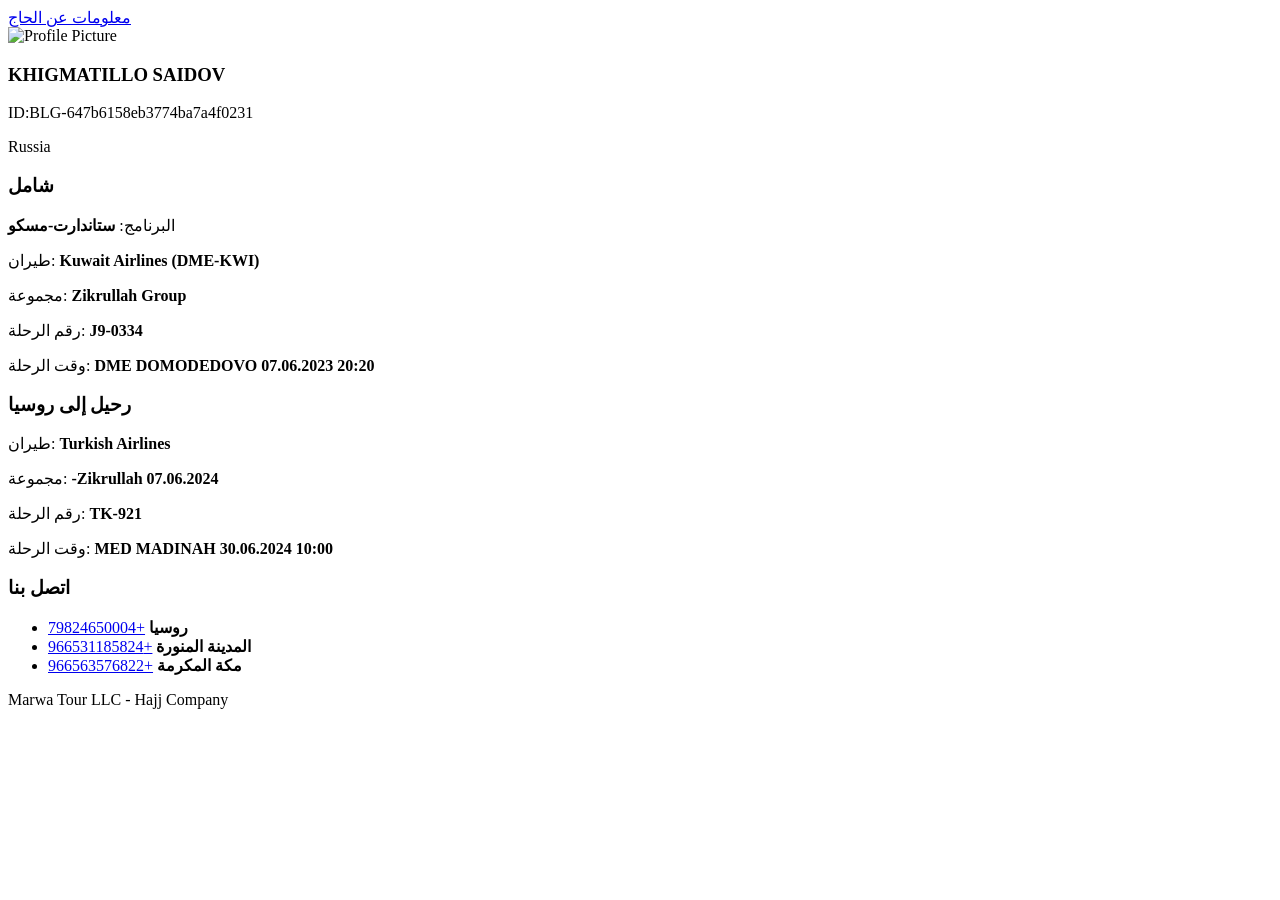
==== khigmatillo.html @ 9f24deeb "so lets see this" ====
<!DOCTYPE html>
<html lang="en">
<head>
    <meta charset="UTF-8">
    <meta name="viewport" content="width=device-width, initial-scale=1.0">
    <title>Pilgrim Detail</title>
    <link rel="stylesheet" href="./styles.css">
</head>
<body class="container">
    <header>
        <a href="https://lk.hajjmission.ru/">معلومات عن الحاج</a>
    </header>
    <div class="content">
        <div class="profile">
            <img src="./photo.jpeg" alt="Profile Picture">
            <h3>KHIGMATILLO SAIDOV</h3>
            <p>ID:BLG-647b6158eb3774ba7a4f0231</p>
            <p>Russia</p>
        </div>
        <div class="journey">
            <h3>شامل</h3>
            <p>البرنامج: <strong>ستاندارت-مسكو</strong></p>
            <p>طيران: <strong>Kuwait Airlines (DME-KWI)</strong></p>
            <p>مجموعة: <strong>Zikrullah Group</strong></p>
            <p>رقم الرحلة: <strong>J9-0334</strong></p>
            <p>وقت الرحلة: <strong>DME DOMODEDOVO 07.06.2023 20:20</strong></p>
        </div>
        <div class="return-journey">
            <h3>رحيل إلى روسيا</h3>
            <p>طيران: <strong>Turkish Airlines</strong></p>
            <p>مجموعة: <strong>-Zikrullah 07.06.2024</strong></p>
            <p>رقم الرحلة: <strong>TK-921</strong></p>
            <p>وقت الرحلة: <strong>MED MADINAH 30.06.2024 10:00</strong></p>
        </div>
        <div class="contact">
            <h3>اتصل بنا</h3>
            <ul>
                <li>
                    <strong>روسيا</strong>
                    <a href="tel:+79824650004">+79824650004</a>
                </li>
                <li>
                    <strong>المدينة المنورة</strong>
                    <a href="tel:+966531185824">+966531185824</a>
                </li>
                <li>
                    <strong>مكة المكرمة</strong>
                    <a href="tel:+966563576822">+966563576822</a>
                </li>
            </ul>
        </div>
    </div>
    <footer>
        <p>Marwa Tour LLC - Hajj Company</p>
    </footer>
    <script src="./scripts.js"></script>
</body>
</html>
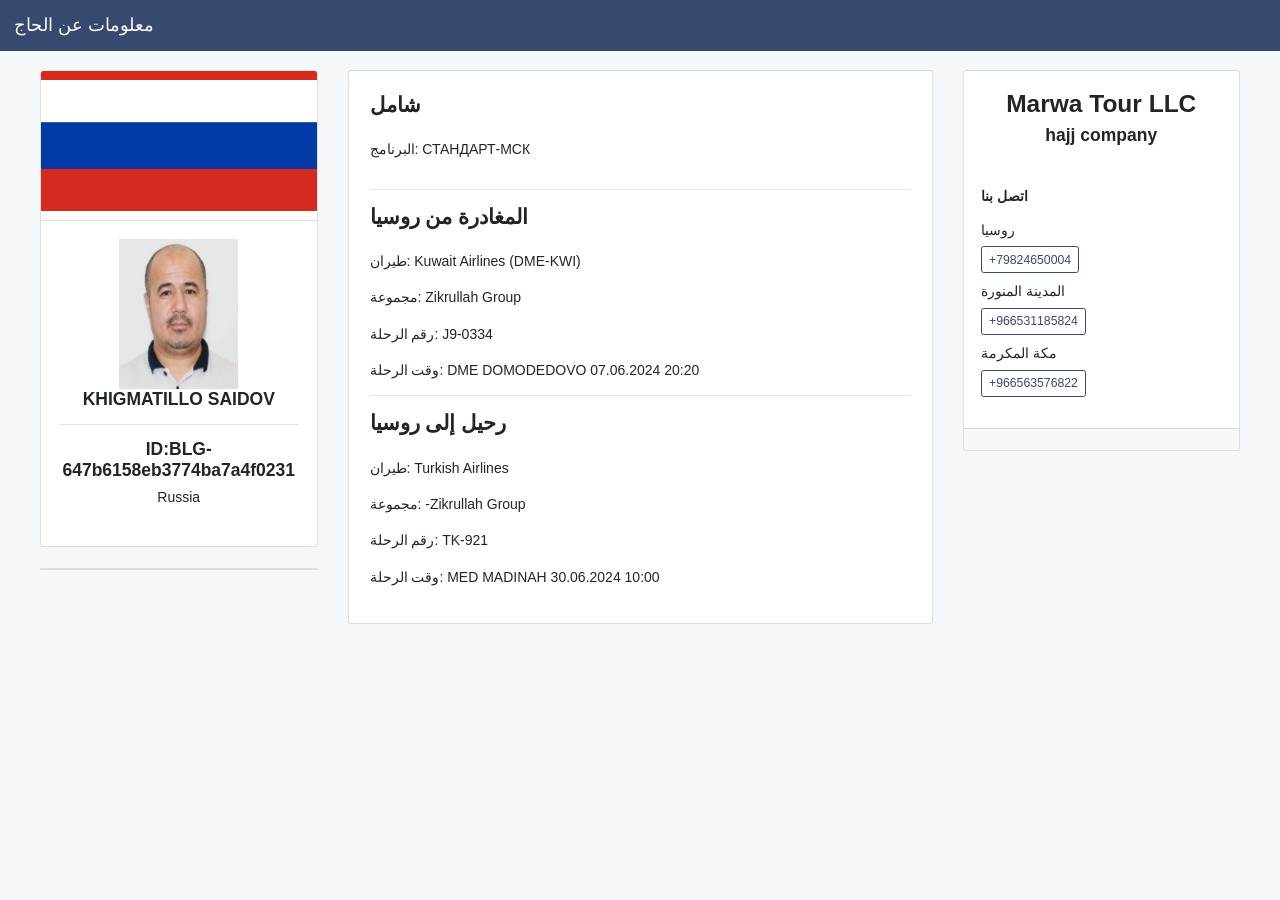
==== commit 64f4dac5: "Update khigmatillo.html" ====
--- a/khigmatillo.html
+++ b/khigmatillo.html
@@ -1,59 +1,252 @@
 <!DOCTYPE html>
+<!-- saved from url=(0051)file:///Users/odiboev/Desktop/Pilgrim%20detail.html -->
 <html lang="en">
-<head>
-    <meta charset="UTF-8">
-    <meta name="viewport" content="width=device-width, initial-scale=1.0">
-    <title>Pilgrim Detail</title>
-    <link rel="stylesheet" href="./styles.css">
-</head>
-<body class="container">
-    <header>
-        <a href="https://lk.hajjmission.ru/">معلومات عن الحاج</a>
-    </header>
-    <div class="content">
-        <div class="profile">
-            <img src="./photo.jpeg" alt="Profile Picture">
-            <h3>KHIGMATILLO SAIDOV</h3>
-            <p>ID:BLG-647b6158eb3774ba7a4f0231</p>
-            <p>Russia</p>
+  <head>
+    <meta http-equiv="Content-Type" content="text/html; charset=UTF-8" />
+
+    <meta
+      name="viewport"
+      content="width=device-width, initial-scale=1, shrink-to-fit=no"
+    />
+    <meta name="description" content="" />
+    <meta name="author" content="" />
+    <link rel="icon" href="https://lk.hajjmission.ru/favicon.ico" />
+
+    <title>Pilgrim detail</title>
+
+    <link href="./css" rel="stylesheet" type="text/css" />
+
+    <!-- Bootstrap core CSS -->
+    <link href="./bootstrap.min.css" rel="stylesheet" />
+    <link href="./application.css" rel="stylesheet" />
+    <link href="./toolkit.css" rel="stylesheet" />
+  </head>
+
+  <body class="bob">
+    <div class="container"></div>
+
+    <div class="bon" id="app-growl"></div>
+
+    <nav class="ck pt adq py tk app-navbar">
+      <a class="e" href="https://lk.hajjmission.ru/"> معلومات عن الحاج </a>
+
+      <button
+        class="pp bpn vm"
+        type="button"
+        data-toggle="collapse"
+        data-target="#navbarResponsive"
+        aria-controls="navbarResponsive"
+        aria-expanded="false"
+        aria-label="Toggle navigation"
+      >
+        <span class="pq"></span>
+      </button>
+    </nav>
+
+    <div class="by aha ahl">
+      <div class="dp">
+        <div class="fj">
+          <div class="pz bpi afo">
+            <div
+              class="qf"
+              style="
+                background-image: url(./rflag.jpeg);
+                background-position: center;
+                background-origin: content-box;
+              "
+            ></div>
+            <div class="qa avz">
+              <img
+                style="max-height: 150px"
+                src="./photo-647b6158eb3774ba7a4f0232.jpeg"
+              /><br />
+
+              <h5 class="qb">
+                KHIGMATILLO SAIDOV
+                <hr />
+                ID:BLG-647b6158eb3774ba7a4f0231
+              </h5>
+
+              <p class="afo">Russia</p>
+            </div>
+          </div>
+
+          <div class="pz vp vy afo">
+            <!--<div class="qa">
+                        <a href="/647b6158eb3774ba7a4f0231/help">
+                            <button class="btn btn-danger btn-lg btn-block mt-1">
+                                Найдены вещи
+                                <br>
+                                Baggage found
+                                <br>
+                                العثور على الأمتعة
+                            </button>
+                        </a>
+
+                        <a href="/647b6158eb3774ba7a4f0231/help">
+                            <button class="btn btn-danger btn-lg btn-block mt-3">
+                                Нуждается в помощи
+                                <br>
+                                Need help
+                                <br>
+                                يحتاج الى مساعدة
+                            </button>
+                        </a>
+
+
+                    </div>-->
+          </div>
         </div>
-        <div class="journey">
-            <h3>شامل</h3>
-            <p>البرنامج: <strong>ستاندارت-مسكو</strong></p>
-            <p>طيران: <strong>Kuwait Airlines (DME-KWI)</strong></p>
-            <p>مجموعة: <strong>Zikrullah Group</strong></p>
-            <p>رقم الرحلة: <strong>J9-0334</strong></p>
-            <p>وقت الرحلة: <strong>DME DOMODEDOVO 07.06.2023 20:20</strong></p>
+
+        <div class="fm">
+          <ul class="ca bow box afo">
+            <li class="rv b agz">
+              <div class="rw">
+                <ul class="bow afa">
+                  <li class="rv afh">
+                    <div class="rw">
+                      <h4><strong>شامل</strong></h4>
+                    </div>
+                  </li>
+                  <li class="rv afh">
+                    <div class="rw">
+                      <strong>البرنامج: </strong>
+                      СТАНДАРТ-МСК
+                    </div>
+                  </li>
+                  <li class="rv afh">
+                    <div class="row"></div>
+                  </li>
+
+                  <hr />
+                  <li class="rv afh">
+                    <div class="rw">
+                      <h4><strong>المغادرة من روسيا</strong></h4>
+                    </div>
+                  </li>
+                  <li class="rv afh">
+                    <div class="rw">
+                      <strong>طيران: </strong>
+                      Kuwait Airlines (DME-KWI)
+                    </div>
+                  </li>
+                  <li class="rv afh">
+                    <div class="rw">
+                      <strong>مجموعة: </strong>
+                      Zikrullah Group
+                    </div>
+                  </li>
+                  <li class="rv afh">
+                    <div class="rw">
+                      <strong>رقم الرحلة: </strong>
+                      J9-0334
+                    </div>
+                  </li>
+
+                  <li class="rv afh">
+                    <div class="rw">
+                      <strong>وقت الرحلة: </strong>
+                      DME DOMODEDOVO 07.06.2024 20:20
+                    </div>
+                  </li>
+
+                  <hr />
+                  <li class="rv afh">
+                    <div class="rw">
+                      <h4><strong>رحيل إلى روسيا</strong></h4>
+                    </div>
+                  </li>
+                  <li class="rv afh">
+                    <div class="rw">
+                      <strong>طيران: </strong>
+                      Turkish Airlines
+                    </div>
+                  </li>
+                  <li class="rv afh">
+                    <div class="rw">
+                      <strong>مجموعة: </strong>
+                      -Zikrullah Group
+                    </div>
+                  </li>
+                  <li class="rv afh">
+                    <div class="rw">
+                      <strong>رقم الرحلة: </strong>
+                      TK-921
+                    </div>
+                  </li>
+
+                  <li class="rv afh">
+                    <div class="rw">
+                      <strong>وقت الرحلة: </strong>
+                      MED MADINAH 30.06.2024 10:00
+                    </div>
+                  </li>
+                </ul>
+              </div>
+            </li>
+          </ul>
         </div>
-        <div class="return-journey">
-            <h3>رحيل إلى روسيا</h3>
-            <p>طيران: <strong>Turkish Airlines</strong></p>
-            <p>مجموعة: <strong>-Zikrullah 07.06.2024</strong></p>
-            <p>رقم الرحلة: <strong>TK-921</strong></p>
-            <p>وقت الرحلة: <strong>MED MADINAH 30.06.2024 10:00</strong></p>
+        <div class="fj">
+          <div class="pz afo vy">
+            <div class="qa">
+              <h3 class="text-center">
+                <!--<image src="/images/logo.png" /><br>-->
+                Marwa Tour LLC
+              </h3>
+
+              <h5 class="text-center">hajj company</h5>
+
+              <h6 class="afh mt-5">اتصل بنا</h6>
+
+              <ul class="bow box">
+                <li class="rv afa">
+                  <div class="rw">
+                    <strong>روسيا</strong>
+                    <div class="bpa">
+                      <a
+                        href="https://lk.hajjmission.ru/647b6158eb3774ba7a4f0231?lan=ar"
+                      >
+                      </a
+                      ><a href="tel:+79824650004">
+                        <button class="cg nz ok">+79824650004</button>
+                      </a>
+                    </div>
+                  </div>
+                </li>
+                <li class="rv afa">
+                  <div class="rw">
+                    <strong>المدينة المنورة</strong>
+                    <div class="bpa">
+                      <a href="tel:+966531185824">
+                        <button class="cg nz ok">+966531185824</button>
+                      </a>
+                    </div>
+                  </div>
+                </li>
+                <li class="rv">
+                  <div class="rw">
+                    <strong>مكة المكرمة</strong>
+                    <div class="bpa">
+                      <a href="tel:+966563576822">
+                        <button class="cg nz ok">+966563576822</button>
+                      </a>
+                    </div>
+                  </div>
+                </li>
+              </ul>
+            </div>
+            <div class="qg"></div>
+          </div>
         </div>
-        <div class="contact">
-            <h3>اتصل بنا</h3>
-            <ul>
-                <li>
-                    <strong>روسيا</strong>
-                    <a href="tel:+79824650004">+79824650004</a>
-                </li>
-                <li>
-                    <strong>المدينة المنورة</strong>
-                    <a href="tel:+966531185824">+966531185824</a>
-                </li>
-                <li>
-                    <strong>مكة المكرمة</strong>
-                    <a href="tel:+966563576822">+966563576822</a>
-                </li>
-            </ul>
-        </div>
+      </div>
     </div>
-    <footer>
-        <p>Marwa Tour LLC - Hajj Company</p>
-    </footer>
-    <script src="./scripts.js"></script>
-</body>
+
+    <script async="" src="./tag.js"></script>
+    <script async="" src="./tag(1).js"></script>
+    <script src="./jquery.min.js"></script>
+    <script src="./popper.min.js"></script>
+    <script src="file:///Users/odiboev/Desktop/Pilgrim%20detail_files/chart.js"></script>
+    <script src="./toolkit.js"></script>
+    <script src="./application.js"></script>
+  </body>
 </html>
-
--- a/application.css
+++ b/application.css
@@ -0,0 +1,80 @@
+/*
+ * Application level styles
+ * (things that dont make sense in a toolkit :)
+ * copyright @colossal 2018
+ */
+
+/* docs overrides */
+.a {
+  background-color: #fff;
+  border-color: #d3e0e9;
+}
+
+
+/* general overrides */
+.b .c {
+  line-height: 1.4;
+}
+.d .close {
+  padding-top: 1.4rem;
+}
+strong {
+  font-weight: bold;
+}
+
+
+/* navbar */
+.app-navbar {
+  font-weight: 400;
+  -webkit-font-smoothing: antialiased;
+}
+.app-navbar .form-control {
+  box-shadow: none;
+}
+.app-navbar .e img {
+  width: 85px;
+}
+.app-navbar .f {
+  max-height: inherit;
+}
+.app-navbar .f:after {
+  height: 100vh;
+}
+.app-navbar .form-control {
+  border-color: #1C73A5;
+}
+.app-navbar .g {
+  margin-left: 1rem;
+  padding-bottom: 4px !important;
+  padding-top: 4px !important;
+}
+.g .h:before {
+  font-size: 20px;
+}
+@media (min-width: 768px) {
+  .app-navbar .f:after {
+    height: auto;
+  }
+}
+@media (max-width: 768px) {
+  .i {
+    margin-top: -1px;
+  }
+}
+
+
+/* misc */
+.j {
+  max-width: 280px;
+  margin-top: -60px;
+}
+.k {
+  margin-right: 10px;
+}
+.l {
+  width: 40%;
+  display: inline-block;
+}
+.l img {
+  width: 100%;
+}
--- a/toolkit.css
+++ b/toolkit.css
@@ -0,0 +1,8915 @@
+@charset "UTF-8";
+@media print {
+  *,
+  *::before,
+  *::after {
+    text-shadow: none !important;
+    box-shadow: none !important; }
+  a:not(.btn) {
+    text-decoration: underline; }
+  abbr[title]::after {
+    content: " (" attr(title) ")"; }
+  pre {
+    white-space: pre-wrap !important; }
+  pre,
+  blockquote {
+    border: 1px solid #999;
+    page-break-inside: avoid; }
+  thead {
+    display: table-header-group; }
+  tr,
+  img {
+    page-break-inside: avoid; }
+  p,
+  h2,
+  h3 {
+    orphans: 3;
+    widows: 3; }
+  h2,
+  h3 {
+    page-break-after: avoid; }
+  @page {
+    size: a3; }
+  body {
+    min-width: 992px !important; }
+  .by {
+    min-width: 992px !important; }
+  .ck {
+    display: none; }
+  .cl {
+    border: 1px solid #000; }
+  .cm {
+    border-collapse: collapse !important; }
+    .cm td,
+    .cm th {
+      background-color: #fff !important; }
+  .cn th,
+  .cn td {
+    border: 1px solid #ddd !important; } }
+
+:root {
+  --blue: #007bff;
+  --indigo: #6610f2;
+  --purple: #6f42c1;
+  --pink: #e83e8c;
+  --red: #dc3545;
+  --orange: #fd7e14;
+  --yellow: #ffc107;
+  --green: #28a745;
+  --teal: #20c997;
+  --cyan: #17a2b8;
+  --white: #fff;
+  --gray: #6c757d;
+  --gray-dark: #122a38;
+  --primary: #37496e;
+  --secondary: #d4dbe0;
+  --success: #5cb85c;
+  --info: #5bc0de;
+  --warning: #f0ad4e;
+  --danger: #d9534f;
+  --light: #f5f8fa;
+  --dark: #122a38;
+  --breakpoint-xs: 0;
+  --breakpoint-sm: 576px;
+  --breakpoint-md: 768px;
+  --breakpoint-lg: 992px;
+  --breakpoint-xl: 1200px;
+  --font-family-sans-serif: "Open Sans", "Helvetica Neue", Helvetica, Arial, sans-serif;
+  --font-family-monospace: SFMono-Regular, Menlo, Monaco, Consolas, "Liberation Mono", "Courier New", monospace; }
+
+*,
+*::before,
+*::after {
+  box-sizing: border-box; }
+
+html {
+  font-family: sans-serif;
+  line-height: 1.15;
+  -webkit-text-size-adjust: 100%;
+  -ms-text-size-adjust: 100%;
+  -ms-overflow-style: scrollbar;
+  -webkit-tap-highlight-color: transparent; }
+
+@-ms-viewport {
+  width: device-width; }
+
+article, aside, dialog, figcaption, figure, footer, header, hgroup, main, nav, section {
+  display: block; }
+
+body {
+  margin: 0;
+  font-family: "Open Sans", "Helvetica Neue", Helvetica, Arial, sans-serif;
+  font-size: 1rem;
+  font-weight: 300;
+  line-height: 1.6;
+  color: #212529;
+  text-align: left;
+  background-color: #f5f8fa; }
+
+[tabindex="-1"]:focus {
+  outline: 0 !important; }
+
+hr {
+  box-sizing: content-box;
+  height: 0;
+  overflow: visible; }
+
+h1, h2, h3, h4, h5, h6 {
+  margin-top: 0;
+  margin-bottom: 0.5rem; }
+
+p {
+  margin-top: 0;
+  margin-bottom: 1rem; }
+
+abbr[title],
+abbr[data-original-title] {
+  text-decoration: underline;
+  text-decoration: underline dotted;
+  cursor: help;
+  border-bottom: 0; }
+
+address {
+  margin-bottom: 1rem;
+  font-style: normal;
+  line-height: inherit; }
+
+ol,
+ul,
+dl {
+  margin-top: 0;
+  margin-bottom: 1rem; }
+
+ol ol,
+ul ul,
+ol ul,
+ul ol {
+  margin-bottom: 0; }
+
+dt {
+  font-weight: 700; }
+
+dd {
+  margin-bottom: .5rem;
+  margin-left: 0; }
+
+blockquote {
+  margin: 0 0 1rem; }
+
+dfn {
+  font-style: italic; }
+
+b,
+strong {
+  font-weight: bolder; }
+
+small {
+  font-size: 80%; }
+
+sub,
+sup {
+  position: relative;
+  font-size: 75%;
+  line-height: 0;
+  vertical-align: baseline; }
+
+sub {
+  bottom: -.25em; }
+
+sup {
+  top: -.5em; }
+
+a {
+  color: #37496e;
+  text-decoration: none;
+  background-color: transparent;
+  -webkit-text-decoration-skip: objects; }
+  a:hover {
+    color: #216a94;
+    text-decoration: underline; }
+
+a:not([href]):not([tabindex]) {
+  color: inherit;
+  text-decoration: none; }
+  a:not([href]):not([tabindex]):hover, a:not([href]):not([tabindex]):focus {
+    color: inherit;
+    text-decoration: none; }
+  a:not([href]):not([tabindex]):focus {
+    outline: 0; }
+
+pre,
+code,
+kbd,
+samp {
+  font-family: monospace, monospace;
+  font-size: 1em; }
+
+pre {
+  margin-top: 0;
+  margin-bottom: 1rem;
+  overflow: auto;
+  -ms-overflow-style: scrollbar; }
+
+figure {
+  margin: 0 0 1rem; }
+
+img {
+  vertical-align: middle;
+  border-style: none; }
+
+svg:not(:root) {
+  overflow: hidden; }
+
+table {
+  border-collapse: collapse; }
+
+caption {
+  padding-top: 0.75rem;
+  padding-bottom: 0.75rem;
+  color: #6c757d;
+  text-align: left;
+  caption-side: bottom; }
+
+th {
+  text-align: inherit; }
+
+label {
+  display: inline-block;
+  margin-bottom: .5rem; }
+
+button {
+  border-radius: 0; }
+
+button:focus {
+  outline: 1px dotted;
+  outline: 5px auto -webkit-focus-ring-color; }
+
+input,
+button,
+select,
+optgroup,
+textarea {
+  margin: 0;
+  font-family: inherit;
+  font-size: inherit;
+  line-height: inherit; }
+
+button,
+input {
+  overflow: visible; }
+
+button,
+select {
+  text-transform: none; }
+
+button,
+html [type="button"],
+[type="reset"],
+[type="submit"] {
+  -webkit-appearance: button; }
+
+button::-moz-focus-inner,
+[type="button"]::-moz-focus-inner,
+[type="reset"]::-moz-focus-inner,
+[type="submit"]::-moz-focus-inner {
+  padding: 0;
+  border-style: none; }
+
+input[type="radio"],
+input[type="checkbox"] {
+  box-sizing: border-box;
+  padding: 0; }
+
+input[type="date"],
+input[type="time"],
+input[type="datetime-local"],
+input[type="month"] {
+  -webkit-appearance: listbox; }
+
+textarea {
+  overflow: auto;
+  resize: vertical; }
+
+fieldset {
+  min-width: 0;
+  padding: 0;
+  margin: 0;
+  border: 0; }
+
+legend {
+  display: block;
+  width: 100%;
+  max-width: 100%;
+  padding: 0;
+  margin-bottom: .5rem;
+  font-size: 1.5rem;
+  line-height: inherit;
+  color: inherit;
+  white-space: normal; }
+
+progress {
+  vertical-align: baseline; }
+
+[type="number"]::-webkit-inner-spin-button,
+[type="number"]::-webkit-outer-spin-button {
+  height: auto; }
+
+[type="search"] {
+  outline-offset: -2px;
+  -webkit-appearance: none; }
+
+[type="search"]::-webkit-search-cancel-button,
+[type="search"]::-webkit-search-decoration {
+  -webkit-appearance: none; }
+
+::-webkit-file-upload-button {
+  font: inherit;
+  -webkit-appearance: button; }
+
+output {
+  display: inline-block; }
+
+summary {
+  display: list-item;
+  cursor: pointer; }
+
+template {
+  display: none; }
+
+[hidden] {
+  display: none !important; }
+
+h1, h2, h3, h4, h5, h6,
+.co, .cp, .cq, .cr, .cs, .ct {
+  margin-bottom: 0.5rem;
+  font-family: inherit;
+  font-weight: 600;
+  line-height: 1.2;
+  color: inherit; }
+
+h1, .co {
+  font-size: 2.5rem; }
+
+h2, .cp {
+  font-size: 2rem; }
+
+h3, .cq {
+  font-size: 1.75rem; }
+
+h4, .cr {
+  font-size: 1.5rem; }
+
+h5, .cs {
+  font-size: 1.25rem; }
+
+h6, .ct {
+  font-size: 1rem; }
+
+.cu {
+  font-size: 1rem;
+  font-weight: 300; }
+
+.cv {
+  font-size: 6rem;
+  font-weight: 300;
+  line-height: 1.2; }
+
+.cx {
+  font-size: 5.5rem;
+  font-weight: 300;
+  line-height: 1.2; }
+
+.cy {
+  font-size: 4.5rem;
+  font-weight: 300;
+  line-height: 1.2; }
+
+.cz {
+  font-size: 3.5rem;
+  font-weight: 300;
+  line-height: 1.2; }
+
+hr {
+  margin-top: 1rem;
+  margin-bottom: 1rem;
+  border: 0;
+  border-top: 1px solid rgba(0, 0, 0, 0.1); }
+
+small,
+.da {
+  font-size: 80%;
+  font-weight: 400; }
+
+mark,
+.db {
+  padding: 0.2em;
+  background-color: #fcf8e3; }
+
+.dc {
+  padding-left: 0;
+  list-style: none; }
+
+.dd {
+  padding-left: 0;
+  list-style: none; }
+
+.de {
+  display: inline-block; }
+  .de:not(:last-child) {
+    margin-right: 0.5rem; }
+
+.df {
+  font-size: 90%;
+  text-transform: uppercase; }
+
+.dg {
+  margin-bottom: 20px;
+  font-size: 1.25rem; }
+
+.dh {
+  display: block;
+  font-size: 80%;
+  color: #6c757d; }
+  .dh::before {
+    content: "\2014 \00A0"; }
+
+.di {
+  max-width: 100%;
+  height: auto; }
+
+.dj {
+  padding: 0.25rem;
+  background-color: #fff;
+  border: 1px solid #9da9b0;
+  border-radius: 0.25rem;
+  max-width: 100%;
+  height: auto; }
+
+.dk {
+  display: inline-block; }
+
+.dl {
+  margin-bottom: 10px;
+  line-height: 1; }
+
+.dm {
+  font-size: 90%;
+  color: #6c757d; }
+
+code,
+kbd,
+pre,
+samp {
+  font-family: SFMono-Regular, Menlo, Monaco, Consolas, "Liberation Mono", "Courier New", monospace; }
+
+code {
+  font-size: 87.5%;
+  color: #e83e8c;
+  word-break: break-word; }
+  a > code {
+    color: inherit; }
+
+kbd {
+  padding: 0.2rem 0.4rem;
+  font-size: 87.5%;
+  color: #fff;
+  background-color: #212529;
+  border-radius: 0.2rem; }
+  kbd kbd {
+    padding: 0;
+    font-size: 100%;
+    font-weight: 700; }
+
+pre {
+  display: block;
+  font-size: 87.5%;
+  color: #212529; }
+  pre code {
+    font-size: inherit;
+    color: inherit;
+    word-break: normal; }
+
+.dn {
+  max-height: 340px;
+  overflow-y: scroll; }
+
+.by {
+  width: 100%;
+  padding-right: 15px;
+  padding-left: 15px;
+  margin-right: auto;
+  margin-left: auto; }
+  @media (min-width: 992px) {
+    .by {
+      max-width: 990px; } }
+  @media (min-width: 1200px) {
+    .by {
+      max-width: 1230px; } }
+
+.do {
+  width: 100%;
+  padding-right: 15px;
+  padding-left: 15px;
+  margin-right: auto;
+  margin-left: auto; }
+
+.dp {
+  display: -webkit-box;
+  display: -ms-flexbox;
+  display: flex;
+  -ms-flex-wrap: wrap;
+      flex-wrap: wrap;
+  margin-right: -15px;
+  margin-left: -15px; }
+
+.dq {
+  margin-right: 0;
+  margin-left: 0; }
+  .dq > .dr,
+  .dq > [class*="col-"] {
+    padding-right: 0;
+    padding-left: 0; }
+
+.ds, .dt, .du, .dv, .dw, .dx, .dy, .dz, .ea, .eb, .ec, .ed, .dr,
+.ee, .ef, .eg, .eh, .ei, .ej, .ek, .el, .em, .en, .eo, .ep, .eq, .er,
+.es, .et, .eu, .ev, .ew, .ex, .ey, .ez, .fa, .fb, .fc, .fd, .fe, .ff,
+.fg, .fh, .fi, .fj, .fk, .fl, .fm, .fn, .fo, .fp, .fq, .fr, .fs, .ft,
+.fu, .fv, .fw, .fx, .fy, .fz, .ga, .gb, .gc, .gd, .ge, .gf, .gg, .gh,
+.gi {
+  position: relative;
+  width: 100%;
+  min-height: 1px;
+  padding-right: 15px;
+  padding-left: 15px; }
+
+.dr {
+  -ms-flex-preferred-size: 0;
+      flex-basis: 0;
+  -webkit-box-flex: 1;
+      -ms-flex-positive: 1;
+          flex-grow: 1;
+  max-width: 100%; }
+
+.ee {
+  -webkit-box-flex: 0;
+      -ms-flex: 0 0 auto;
+          flex: 0 0 auto;
+  width: auto;
+  max-width: none; }
+
+.ds {
+  -webkit-box-flex: 0;
+      -ms-flex: 0 0 8.33333%;
+          flex: 0 0 8.33333%;
+  max-width: 8.33333%; }
+
+.dt {
+  -webkit-box-flex: 0;
+      -ms-flex: 0 0 16.66667%;
+          flex: 0 0 16.66667%;
+  max-width: 16.66667%; }
+
+.du {
+  -webkit-box-flex: 0;
+      -ms-flex: 0 0 25%;
+          flex: 0 0 25%;
+  max-width: 25%; }
+
+.dv {
+  -webkit-box-flex: 0;
+      -ms-flex: 0 0 33.33333%;
+          flex: 0 0 33.33333%;
+  max-width: 33.33333%; }
+
+.dw {
+  -webkit-box-flex: 0;
+      -ms-flex: 0 0 41.66667%;
+          flex: 0 0 41.66667%;
+  max-width: 41.66667%; }
+
+.dx {
+  -webkit-box-flex: 0;
+      -ms-flex: 0 0 50%;
+          flex: 0 0 50%;
+  max-width: 50%; }
+
+.dy {
+  -webkit-box-flex: 0;
+      -ms-flex: 0 0 58.33333%;
+          flex: 0 0 58.33333%;
+  max-width: 58.33333%; }
+
+.dz {
+  -webkit-box-flex: 0;
+      -ms-flex: 0 0 66.66667%;
+          flex: 0 0 66.66667%;
+  max-width: 66.66667%; }
+
+.ea {
+  -webkit-box-flex: 0;
+      -ms-flex: 0 0 75%;
+          flex: 0 0 75%;
+  max-width: 75%; }
+
+.eb {
+  -webkit-box-flex: 0;
+      -ms-flex: 0 0 83.33333%;
+          flex: 0 0 83.33333%;
+  max-width: 83.33333%; }
+
+.ec {
+  -webkit-box-flex: 0;
+      -ms-flex: 0 0 91.66667%;
+          flex: 0 0 91.66667%;
+  max-width: 91.66667%; }
+
+.ed {
+  -webkit-box-flex: 0;
+      -ms-flex: 0 0 100%;
+          flex: 0 0 100%;
+  max-width: 100%; }
+
+.gj {
+  -webkit-box-ordinal-group: 0;
+      -ms-flex-order: -1;
+          order: -1; }
+
+.gk {
+  -webkit-box-ordinal-group: 14;
+      -ms-flex-order: 13;
+          order: 13; }
+
+.gl {
+  -webkit-box-ordinal-group: 1;
+      -ms-flex-order: 0;
+          order: 0; }
+
+.gm {
+  -webkit-box-ordinal-group: 2;
+      -ms-flex-order: 1;
+          order: 1; }
+
+.gn {
+  -webkit-box-ordinal-group: 3;
+      -ms-flex-order: 2;
+          order: 2; }
+
+.go {
+  -webkit-box-ordinal-group: 4;
+      -ms-flex-order: 3;
+          order: 3; }
+
+.gp {
+  -webkit-box-ordinal-group: 5;
+      -ms-flex-order: 4;
+          order: 4; }
+
+.gq {
+  -webkit-box-ordinal-group: 6;
+      -ms-flex-order: 5;
+          order: 5; }
+
+.gr {
+  -webkit-box-ordinal-group: 7;
+      -ms-flex-order: 6;
+          order: 6; }
+
+.gs {
+  -webkit-box-ordinal-group: 8;
+      -ms-flex-order: 7;
+          order: 7; }
+
+.gt {
+  -webkit-box-ordinal-group: 9;
+      -ms-flex-order: 8;
+          order: 8; }
+
+.gu {
+  -webkit-box-ordinal-group: 10;
+      -ms-flex-order: 9;
+          order: 9; }
+
+.gv {
+  -webkit-box-ordinal-group: 11;
+      -ms-flex-order: 10;
+          order: 10; }
+
+.gw {
+  -webkit-box-ordinal-group: 12;
+      -ms-flex-order: 11;
+          order: 11; }
+
+.gx {
+  -webkit-box-ordinal-group: 13;
+      -ms-flex-order: 12;
+          order: 12; }
+
+.gy {
+  margin-left: 8.33333%; }
+
+.gz {
+  margin-left: 16.66667%; }
+
+.ha {
+  margin-left: 25%; }
+
+.hb {
+  margin-left: 33.33333%; }
+
+.hc {
+  margin-left: 41.66667%; }
+
+.hd {
+  margin-left: 50%; }
+
+.he {
+  margin-left: 58.33333%; }
+
+.hf {
+  margin-left: 66.66667%; }
+
+.hg {
+  margin-left: 75%; }
+
+.hh {
+  margin-left: 83.33333%; }
+
+.hi {
+  margin-left: 91.66667%; }
+
+@media (min-width: 576px) {
+  .er {
+    -ms-flex-preferred-size: 0;
+        flex-basis: 0;
+    -webkit-box-flex: 1;
+        -ms-flex-positive: 1;
+            flex-grow: 1;
+    max-width: 100%; }
+  .es {
+    -webkit-box-flex: 0;
+        -ms-flex: 0 0 auto;
+            flex: 0 0 auto;
+    width: auto;
+    max-width: none; }
+  .ef {
+    -webkit-box-flex: 0;
+        -ms-flex: 0 0 8.33333%;
+            flex: 0 0 8.33333%;
+    max-width: 8.33333%; }
+  .eg {
+    -webkit-box-flex: 0;
+        -ms-flex: 0 0 16.66667%;
+            flex: 0 0 16.66667%;
+    max-width: 16.66667%; }
+  .eh {
+    -webkit-box-flex: 0;
+        -ms-flex: 0 0 25%;
+            flex: 0 0 25%;
+    max-width: 25%; }
+  .ei {
+    -webkit-box-flex: 0;
+        -ms-flex: 0 0 33.33333%;
+            flex: 0 0 33.33333%;
+    max-width: 33.33333%; }
+  .ej {
+    -webkit-box-flex: 0;
+        -ms-flex: 0 0 41.66667%;
+            flex: 0 0 41.66667%;
+    max-width: 41.66667%; }
+  .ek {
+    -webkit-box-flex: 0;
+        -ms-flex: 0 0 50%;
+            flex: 0 0 50%;
+    max-width: 50%; }
+  .el {
+    -webkit-box-flex: 0;
+        -ms-flex: 0 0 58.33333%;
+            flex: 0 0 58.33333%;
+    max-width: 58.33333%; }
+  .em {
+    -webkit-box-flex: 0;
+        -ms-flex: 0 0 66.66667%;
+            flex: 0 0 66.66667%;
+    max-width: 66.66667%; }
+  .en {
+    -webkit-box-flex: 0;
+        -ms-flex: 0 0 75%;
+            flex: 0 0 75%;
+    max-width: 75%; }
+  .eo {
+    -webkit-box-flex: 0;
+        -ms-flex: 0 0 83.33333%;
+            flex: 0 0 83.33333%;
+    max-width: 83.33333%; }
+  .ep {
+    -webkit-box-flex: 0;
+        -ms-flex: 0 0 91.66667%;
+            flex: 0 0 91.66667%;
+    max-width: 91.66667%; }
+  .eq {
+    -webkit-box-flex: 0;
+        -ms-flex: 0 0 100%;
+            flex: 0 0 100%;
+    max-width: 100%; }
+  .hj {
+    -webkit-box-ordinal-group: 0;
+        -ms-flex-order: -1;
+            order: -1; }
+  .hk {
+    -webkit-box-ordinal-group: 14;
+        -ms-flex-order: 13;
+            order: 13; }
+  .hl {
+    -webkit-box-ordinal-group: 1;
+        -ms-flex-order: 0;
+            order: 0; }
+  .hm {
+    -webkit-box-ordinal-group: 2;
+        -ms-flex-order: 1;
+            order: 1; }
+  .hn {
+    -webkit-box-ordinal-group: 3;
+        -ms-flex-order: 2;
+            order: 2; }
+  .ho {
+    -webkit-box-ordinal-group: 4;
+        -ms-flex-order: 3;
+            order: 3; }
+  .hp {
+    -webkit-box-ordinal-group: 5;
+        -ms-flex-order: 4;
+            order: 4; }
+  .hq {
+    -webkit-box-ordinal-group: 6;
+        -ms-flex-order: 5;
+            order: 5; }
+  .hr {
+    -webkit-box-ordinal-group: 7;
+        -ms-flex-order: 6;
+            order: 6; }
+  .hs {
+    -webkit-box-ordinal-group: 8;
+        -ms-flex-order: 7;
+            order: 7; }
+  .ht {
+    -webkit-box-ordinal-group: 9;
+        -ms-flex-order: 8;
+            order: 8; }
+  .hu {
+    -webkit-box-ordinal-group: 10;
+        -ms-flex-order: 9;
+            order: 9; }
+  .hv {
+    -webkit-box-ordinal-group: 11;
+        -ms-flex-order: 10;
+            order: 10; }
+  .hw {
+    -webkit-box-ordinal-group: 12;
+        -ms-flex-order: 11;
+            order: 11; }
+  .hx {
+    -webkit-box-ordinal-group: 13;
+        -ms-flex-order: 12;
+            order: 12; }
+  .hy {
+    margin-left: 0; }
+  .hz {
+    margin-left: 8.33333%; }
+  .ia {
+    margin-left: 16.66667%; }
+  .ib {
+    margin-left: 25%; }
+  .ic {
+    margin-left: 33.33333%; }
+  .id {
+    margin-left: 41.66667%; }
+  .ie {
+    margin-left: 50%; }
+  .if {
+    margin-left: 58.33333%; }
+  .ig {
+    margin-left: 66.66667%; }
+  .ih {
+    margin-left: 75%; }
+  .ii {
+    margin-left: 83.33333%; }
+  .ij {
+    margin-left: 91.66667%; } }
+
+@media (min-width: 768px) {
+  .ff {
+    -ms-flex-preferred-size: 0;
+        flex-basis: 0;
+    -webkit-box-flex: 1;
+        -ms-flex-positive: 1;
+            flex-grow: 1;
+    max-width: 100%; }
+  .fg {
+    -webkit-box-flex: 0;
+        -ms-flex: 0 0 auto;
+            flex: 0 0 auto;
+    width: auto;
+    max-width: none; }
+  .et {
+    -webkit-box-flex: 0;
+        -ms-flex: 0 0 8.33333%;
+            flex: 0 0 8.33333%;
+    max-width: 8.33333%; }
+  .eu {
+    -webkit-box-flex: 0;
+        -ms-flex: 0 0 16.66667%;
+            flex: 0 0 16.66667%;
+    max-width: 16.66667%; }
+  .ev {
+    -webkit-box-flex: 0;
+        -ms-flex: 0 0 25%;
+            flex: 0 0 25%;
+    max-width: 25%; }
+  .ew {
+    -webkit-box-flex: 0;
+        -ms-flex: 0 0 33.33333%;
+            flex: 0 0 33.33333%;
+    max-width: 33.33333%; }
+  .ex {
+    -webkit-box-flex: 0;
+        -ms-flex: 0 0 41.66667%;
+            flex: 0 0 41.66667%;
+    max-width: 41.66667%; }
+  .ey {
+    -webkit-box-flex: 0;
+        -ms-flex: 0 0 50%;
+            flex: 0 0 50%;
+    max-width: 50%; }
+  .ez {
+    -webkit-box-flex: 0;
+        -ms-flex: 0 0 58.33333%;
+            flex: 0 0 58.33333%;
+    max-width: 58.33333%; }
+  .fa {
+    -webkit-box-flex: 0;
+        -ms-flex: 0 0 66.66667%;
+            flex: 0 0 66.66667%;
+    max-width: 66.66667%; }
+  .fb {
+    -webkit-box-flex: 0;
+        -ms-flex: 0 0 75%;
+            flex: 0 0 75%;
+    max-width: 75%; }
+  .fc {
+    -webkit-box-flex: 0;
+        -ms-flex: 0 0 83.33333%;
+            flex: 0 0 83.33333%;
+    max-width: 83.33333%; }
+  .fd {
+    -webkit-box-flex: 0;
+        -ms-flex: 0 0 91.66667%;
+            flex: 0 0 91.66667%;
+    max-width: 91.66667%; }
+  .fe {
+    -webkit-box-flex: 0;
+        -ms-flex: 0 0 100%;
+            flex: 0 0 100%;
+    max-width: 100%; }
+  .ik {
+    -webkit-box-ordinal-group: 0;
+        -ms-flex-order: -1;
+            order: -1; }
+  .il {
+    -webkit-box-ordinal-group: 14;
+        -ms-flex-order: 13;
+            order: 13; }
+  .im {
+    -webkit-box-ordinal-group: 1;
+        -ms-flex-order: 0;
+            order: 0; }
+  .io {
+    -webkit-box-ordinal-group: 2;
+        -ms-flex-order: 1;
+            order: 1; }
+  .ip {
+    -webkit-box-ordinal-group: 3;
+        -ms-flex-order: 2;
+            order: 2; }
+  .iq {
+    -webkit-box-ordinal-group: 4;
+        -ms-flex-order: 3;
+            order: 3; }
+  .ir {
+    -webkit-box-ordinal-group: 5;
+        -ms-flex-order: 4;
+            order: 4; }
+  .is {
+    -webkit-box-ordinal-group: 6;
+        -ms-flex-order: 5;
+            order: 5; }
+  .it {
+    -webkit-box-ordinal-group: 7;
+        -ms-flex-order: 6;
+            order: 6; }
+  .iu {
+    -webkit-box-ordinal-group: 8;
+        -ms-flex-order: 7;
+            order: 7; }
+  .iv {
+    -webkit-box-ordinal-group: 9;
+        -ms-flex-order: 8;
+            order: 8; }
+  .iw {
+    -webkit-box-ordinal-group: 10;
+        -ms-flex-order: 9;
+            order: 9; }
+  .ix {
+    -webkit-box-ordinal-group: 11;
+        -ms-flex-order: 10;
+            order: 10; }
+  .iy {
+    -webkit-box-ordinal-group: 12;
+        -ms-flex-order: 11;
+            order: 11; }
+  .iz {
+    -webkit-box-ordinal-group: 13;
+        -ms-flex-order: 12;
+            order: 12; }
+  .ja {
+    margin-left: 0; }
+  .jb {
+    margin-left: 8.33333%; }
+  .jc {
+    margin-left: 16.66667%; }
+  .jd {
+    margin-left: 25%; }
+  .je {
+    margin-left: 33.33333%; }
+  .jf {
+    margin-left: 41.66667%; }
+  .jg {
+    margin-left: 50%; }
+  .jh {
+    margin-left: 58.33333%; }
+  .ji {
+    margin-left: 66.66667%; }
+  .jj {
+    margin-left: 75%; }
+  .jk {
+    margin-left: 83.33333%; }
+  .jl {
+    margin-left: 91.66667%; } }
+
+@media (min-width: 992px) {
+  .ft {
+    -ms-flex-preferred-size: 0;
+        flex-basis: 0;
+    -webkit-box-flex: 1;
+        -ms-flex-positive: 1;
+            flex-grow: 1;
+    max-width: 100%; }
+  .fu {
+    -webkit-box-flex: 0;
+        -ms-flex: 0 0 auto;
+            flex: 0 0 auto;
+    width: auto;
+    max-width: none; }
+  .fh {
+    -webkit-box-flex: 0;
+        -ms-flex: 0 0 8.33333%;
+            flex: 0 0 8.33333%;
+    max-width: 8.33333%; }
+  .fi {
+    -webkit-box-flex: 0;
+        -ms-flex: 0 0 16.66667%;
+            flex: 0 0 16.66667%;
+    max-width: 16.66667%; }
+  .fj {
+    -webkit-box-flex: 0;
+        -ms-flex: 0 0 25%;
+            flex: 0 0 25%;
+    max-width: 25%; }
+  .fk {
+    -webkit-box-flex: 0;
+        -ms-flex: 0 0 33.33333%;
+            flex: 0 0 33.33333%;
+    max-width: 33.33333%; }
+  .fl {
+    -webkit-box-flex: 0;
+        -ms-flex: 0 0 41.66667%;
+            flex: 0 0 41.66667%;
+    max-width: 41.66667%; }
+  .fm {
+    -webkit-box-flex: 0;
+        -ms-flex: 0 0 50%;
+            flex: 0 0 50%;
+    max-width: 50%; }
+  .fn {
+    -webkit-box-flex: 0;
+        -ms-flex: 0 0 58.33333%;
+            flex: 0 0 58.33333%;
+    max-width: 58.33333%; }
+  .fo {
+    -webkit-box-flex: 0;
+        -ms-flex: 0 0 66.66667%;
+            flex: 0 0 66.66667%;
+    max-width: 66.66667%; }
+  .fp {
+    -webkit-box-flex: 0;
+        -ms-flex: 0 0 75%;
+            flex: 0 0 75%;
+    max-width: 75%; }
+  .fq {
+    -webkit-box-flex: 0;
+        -ms-flex: 0 0 83.33333%;
+            flex: 0 0 83.33333%;
+    max-width: 83.33333%; }
+  .fr {
+    -webkit-box-flex: 0;
+        -ms-flex: 0 0 91.66667%;
+            flex: 0 0 91.66667%;
+    max-width: 91.66667%; }
+  .fs {
+    -webkit-box-flex: 0;
+        -ms-flex: 0 0 100%;
+            flex: 0 0 100%;
+    max-width: 100%; }
+  .jm {
+    -webkit-box-ordinal-group: 0;
+        -ms-flex-order: -1;
+            order: -1; }
+  .jn {
+    -webkit-box-ordinal-group: 14;
+        -ms-flex-order: 13;
+            order: 13; }
+  .jo {
+    -webkit-box-ordinal-group: 1;
+        -ms-flex-order: 0;
+            order: 0; }
+  .jp {
+    -webkit-box-ordinal-group: 2;
+        -ms-flex-order: 1;
+            order: 1; }
+  .jq {
+    -webkit-box-ordinal-group: 3;
+        -ms-flex-order: 2;
+            order: 2; }
+  .jr {
+    -webkit-box-ordinal-group: 4;
+        -ms-flex-order: 3;
+            order: 3; }
+  .js {
+    -webkit-box-ordinal-group: 5;
+        -ms-flex-order: 4;
+            order: 4; }
+  .jt {
+    -webkit-box-ordinal-group: 6;
+        -ms-flex-order: 5;
+            order: 5; }
+  .ju {
+    -webkit-box-ordinal-group: 7;
+        -ms-flex-order: 6;
+            order: 6; }
+  .jv {
+    -webkit-box-ordinal-group: 8;
+        -ms-flex-order: 7;
+            order: 7; }
+  .jw {
+    -webkit-box-ordinal-group: 9;
+        -ms-flex-order: 8;
+            order: 8; }
+  .jx {
+    -webkit-box-ordinal-group: 10;
+        -ms-flex-order: 9;
+            order: 9; }
+  .jy {
+    -webkit-box-ordinal-group: 11;
+        -ms-flex-order: 10;
+            order: 10; }
+  .jz {
+    -webkit-box-ordinal-group: 12;
+        -ms-flex-order: 11;
+            order: 11; }
+  .ka {
+    -webkit-box-ordinal-group: 13;
+        -ms-flex-order: 12;
+            order: 12; }
+  .kb {
+    margin-left: 0; }
+  .kc {
+    margin-left: 8.33333%; }
+  .kd {
+    margin-left: 16.66667%; }
+  .ke {
+    margin-left: 25%; }
+  .kf {
+    margin-left: 33.33333%; }
+  .kg {
+    margin-left: 41.66667%; }
+  .kh {
+    margin-left: 50%; }
+  .ki {
+    margin-left: 58.33333%; }
+  .kj {
+    margin-left: 66.66667%; }
+  .kk {
+    margin-left: 75%; }
+  .kl {
+    margin-left: 83.33333%; }
+  .km {
+    margin-left: 91.66667%; } }
+
+@media (min-width: 1200px) {
+  .gh {
+    -ms-flex-preferred-size: 0;
+        flex-basis: 0;
+    -webkit-box-flex: 1;
+        -ms-flex-positive: 1;
+            flex-grow: 1;
+    max-width: 100%; }
+  .gi {
+    -webkit-box-flex: 0;
+        -ms-flex: 0 0 auto;
+            flex: 0 0 auto;
+    width: auto;
+    max-width: none; }
+  .fv {
+    -webkit-box-flex: 0;
+        -ms-flex: 0 0 8.33333%;
+            flex: 0 0 8.33333%;
+    max-width: 8.33333%; }
+  .fw {
+    -webkit-box-flex: 0;
+        -ms-flex: 0 0 16.66667%;
+            flex: 0 0 16.66667%;
+    max-width: 16.66667%; }
+  .fx {
+    -webkit-box-flex: 0;
+        -ms-flex: 0 0 25%;
+            flex: 0 0 25%;
+    max-width: 25%; }
+  .fy {
+    -webkit-box-flex: 0;
+        -ms-flex: 0 0 33.33333%;
+            flex: 0 0 33.33333%;
+    max-width: 33.33333%; }
+  .fz {
+    -webkit-box-flex: 0;
+        -ms-flex: 0 0 41.66667%;
+            flex: 0 0 41.66667%;
+    max-width: 41.66667%; }
+  .ga {
+    -webkit-box-flex: 0;
+        -ms-flex: 0 0 50%;
+            flex: 0 0 50%;
+    max-width: 50%; }
+  .gb {
+    -webkit-box-flex: 0;
+        -ms-flex: 0 0 58.33333%;
+            flex: 0 0 58.33333%;
+    max-width: 58.33333%; }
+  .gc {
+    -webkit-box-flex: 0;
+        -ms-flex: 0 0 66.66667%;
+            flex: 0 0 66.66667%;
+    max-width: 66.66667%; }
+  .gd {
+    -webkit-box-flex: 0;
+        -ms-flex: 0 0 75%;
+            flex: 0 0 75%;
+    max-width: 75%; }
+  .ge {
+    -webkit-box-flex: 0;
+        -ms-flex: 0 0 83.33333%;
+            flex: 0 0 83.33333%;
+    max-width: 83.33333%; }
+  .gf {
+    -webkit-box-flex: 0;
+        -ms-flex: 0 0 91.66667%;
+            flex: 0 0 91.66667%;
+    max-width: 91.66667%; }
+  .gg {
+    -webkit-box-flex: 0;
+        -ms-flex: 0 0 100%;
+            flex: 0 0 100%;
+    max-width: 100%; }
+  .kn {
+    -webkit-box-ordinal-group: 0;
+        -ms-flex-order: -1;
+            order: -1; }
+  .ko {
+    -webkit-box-ordinal-group: 14;
+        -ms-flex-order: 13;
+            order: 13; }
+  .kp {
+    -webkit-box-ordinal-group: 1;
+        -ms-flex-order: 0;
+            order: 0; }
+  .kq {
+    -webkit-box-ordinal-group: 2;
+        -ms-flex-order: 1;
+            order: 1; }
+  .kr {
+    -webkit-box-ordinal-group: 3;
+        -ms-flex-order: 2;
+            order: 2; }
+  .ks {
+    -webkit-box-ordinal-group: 4;
+        -ms-flex-order: 3;
+            order: 3; }
+  .kt {
+    -webkit-box-ordinal-group: 5;
+        -ms-flex-order: 4;
+            order: 4; }
+  .ku {
+    -webkit-box-ordinal-group: 6;
+        -ms-flex-order: 5;
+            order: 5; }
+  .kv {
+    -webkit-box-ordinal-group: 7;
+        -ms-flex-order: 6;
+            order: 6; }
+  .kw {
+    -webkit-box-ordinal-group: 8;
+        -ms-flex-order: 7;
+            order: 7; }
+  .kx {
+    -webkit-box-ordinal-group: 9;
+        -ms-flex-order: 8;
+            order: 8; }
+  .ky {
+    -webkit-box-ordinal-group: 10;
+        -ms-flex-order: 9;
+            order: 9; }
+  .kz {
+    -webkit-box-ordinal-group: 11;
+        -ms-flex-order: 10;
+            order: 10; }
+  .la {
+    -webkit-box-ordinal-group: 12;
+        -ms-flex-order: 11;
+            order: 11; }
+  .lb {
+    -webkit-box-ordinal-group: 13;
+        -ms-flex-order: 12;
+            order: 12; }
+  .lc {
+    margin-left: 0; }
+  .ld {
+    margin-left: 8.33333%; }
+  .le {
+    margin-left: 16.66667%; }
+  .lf {
+    margin-left: 25%; }
+  .lg {
+    margin-left: 33.33333%; }
+  .lh {
+    margin-left: 41.66667%; }
+  .li {
+    margin-left: 50%; }
+  .lj {
+    margin-left: 58.33333%; }
+  .lk {
+    margin-left: 66.66667%; }
+  .ll {
+    margin-left: 75%; }
+  .lm {
+    margin-left: 83.33333%; }
+  .ln {
+    margin-left: 91.66667%; } }
+
+.cm {
+  width: 100%;
+  max-width: 100%;
+  margin-bottom: 20px;
+  background-color: transparent; }
+  .cm th,
+  .cm td {
+    padding: 0.75rem;
+    vertical-align: top;
+    border-top: 1px solid #9da9b0; }
+  .cm thead th {
+    vertical-align: bottom;
+    border-bottom: 2px solid #9da9b0; }
+  .cm tbody + tbody {
+    border-top: 2px solid #9da9b0; }
+  .cm .cm {
+    background-color: #f5f8fa; }
+
+.lo th,
+.lo td {
+  padding: 0.3rem; }
+
+.cn {
+  border: 1px solid #9da9b0; }
+  .cn th,
+  .cn td {
+    border: 1px solid #9da9b0; }
+  .cn thead th,
+  .cn thead td {
+    border-bottom-width: 2px; }
+
+.lp th,
+.lp td,
+.lp thead th,
+.lp tbody + tbody {
+  border: 0; }
+
+.table-striped tbody tr:nth-of-type(odd) {
+  background-color: rgba(0, 0, 0, 0.05); }
+
+.lq tbody tr:hover {
+  background-color: rgba(0, 0, 0, 0.075); }
+
+.lr,
+.lr > th,
+.lr > td {
+  background-color: #c5e2f2; }
+
+.lq .lr:hover {
+  background-color: #b0d8ed; }
+  .lq .lr:hover > td,
+  .lq .lr:hover > th {
+    background-color: #b0d8ed; }
+
+.ls,
+.ls > th,
+.ls > td {
+  background-color: #f3f5f6; }
+
+.lq .ls:hover {
+  background-color: #e4e9eb; }
+  .lq .ls:hover > td,
+  .lq .ls:hover > th {
+    background-color: #e4e9eb; }
+
+.lt,
+.lt > th,
+.lt > td {
+  background-color: #d1ebd1; }
+
+.lq .lt:hover {
+  background-color: #bfe3bf; }
+  .lq .lt:hover > td,
+  .lq .lt:hover > th {
+    background-color: #bfe3bf; }
+
+.lu,
+.lu > th,
+.lu > td {
+  background-color: #d1edf6; }
+
+.lq .lu:hover {
+  background-color: #bce5f2; }
+  .lq .lu:hover > td,
+  .lq .lu:hover > th {
+    background-color: #bce5f2; }
+
+.lv,
+.lv > th,
+.lv > td {
+  background-color: #fbe8cd; }
+
+.lq .lv:hover {
+  background-color: #f9ddb5; }
+  .lq .lv:hover > td,
+  .lq .lv:hover > th {
+    background-color: #f9ddb5; }
+
+.lw,
+.lw > th,
+.lw > td {
+  background-color: #f4cfce; }
+
+.lq .lw:hover {
+  background-color: #efbbb9; }
+  .lq .lw:hover > td,
+  .lq .lw:hover > th {
+    background-color: #efbbb9; }
+
+.lx,
+.lx > th,
+.lx > td {
+  background-color: #fcfdfe; }
+
+.lq .lx:hover {
+  background-color: #e9f0f8; }
+  .lq .lx:hover > td,
+  .lq .lx:hover > th {
+    background-color: #e9f0f8; }
+
+.ly,
+.ly > th,
+.ly > td {
+  background-color: #bdc3c7; }
+
+.lq .ly:hover {
+  background-color: #afb6bb; }
+  .lq .ly:hover > td,
+  .lq .ly:hover > th {
+    background-color: #afb6bb; }
+
+.lz,
+.lz > th,
+.lz > td {
+  background-color: rgba(0, 0, 0, 0.075); }
+
+.lq .lz:hover {
+  background-color: rgba(0, 0, 0, 0.075); }
+  .lq .lz:hover > td,
+  .lq .lz:hover > th {
+    background-color: rgba(0, 0, 0, 0.075); }
+
+.cm .ma th {
+  color: #fff;
+  background-color: #212529;
+  border-color: #32383e; }
+
+.cm .mb th {
+  color: #1e3948;
+  background-color: #d4dbe0;
+  border-color: #9da9b0; }
+
+.ly {
+  color: #fff;
+  background-color: #212529; }
+  .ly th,
+  .ly td,
+  .ly thead th {
+    border-color: #32383e; }
+  .ly.cn {
+    border: 0; }
+  .ly.table-striped tbody tr:nth-of-type(odd) {
+    background-color: rgba(255, 255, 255, 0.05); }
+  .ly.lq tbody tr:hover {
+    background-color: rgba(255, 255, 255, 0.075); }
+
+@media (max-width: 575.98px) {
+  .mc {
+    display: block;
+    width: 100%;
+    overflow-x: auto;
+    -webkit-overflow-scrolling: touch;
+    -ms-overflow-style: -ms-autohiding-scrollbar; }
+    .mc > .cn {
+      border: 0; } }
+
+@media (max-width: 767.98px) {
+  .md {
+    display: block;
+    width: 100%;
+    overflow-x: auto;
+    -webkit-overflow-scrolling: touch;
+    -ms-overflow-style: -ms-autohiding-scrollbar; }
+    .md > .cn {
+      border: 0; } }
+
+@media (max-width: 991.98px) {
+  .me {
+    display: block;
+    width: 100%;
+    overflow-x: auto;
+    -webkit-overflow-scrolling: touch;
+    -ms-overflow-style: -ms-autohiding-scrollbar; }
+    .me > .cn {
+      border: 0; } }
+
+@media (max-width: 1199.98px) {
+  .mf {
+    display: block;
+    width: 100%;
+    overflow-x: auto;
+    -webkit-overflow-scrolling: touch;
+    -ms-overflow-style: -ms-autohiding-scrollbar; }
+    .mf > .cn {
+      border: 0; } }
+
+.mg {
+  display: block;
+  width: 100%;
+  overflow-x: auto;
+  -webkit-overflow-scrolling: touch;
+  -ms-overflow-style: -ms-autohiding-scrollbar; }
+  .mg > .cn {
+    border: 0; }
+
+.form-control {
+  display: block;
+  width: 100%;
+  padding: 0.375rem 0.75rem;
+  font-size: 1rem;
+  line-height: 1.5;
+  color: #1e3948;
+  background-color: #fff;
+  background-clip: padding-box;
+  border: 1px solid #ced4da;
+  border-radius: 0.25rem;
+  -webkit-transition: border-color 0.15s ease-in-out, box-shadow 0.15s ease-in-out;
+  transition: border-color 0.15s ease-in-out, box-shadow 0.15s ease-in-out; }
+  .form-control::-ms-expand {
+    background-color: transparent;
+    border: 0; }
+  .form-control:focus {
+    color: #1e3948;
+    background-color: #fff;
+    border-color: #98cbe8;
+    outline: 0;
+    box-shadow: 0 0 0 0.2rem rgba(48, 151, 209, 0.25); }
+  .form-control::-webkit-input-placeholder {
+    color: #6c757d;
+    opacity: 1; }
+  .form-control::-moz-placeholder {
+    color: #6c757d;
+    opacity: 1; }
+  .form-control:-ms-input-placeholder {
+    color: #6c757d;
+    opacity: 1; }
+  .form-control::placeholder {
+    color: #6c757d;
+    opacity: 1; }
+  .form-control:disabled, .form-control[readonly] {
+    background-color: #d4dbe0;
+    opacity: 1; }
+
+select.form-control:not([size]):not([multiple]) {
+  height: calc(2.25rem + 2px); }
+
+select.form-control:focus::-ms-value {
+  color: #1e3948;
+  background-color: #fff; }
+
+.mh,
+.mi {
+  display: block;
+  width: 100%; }
+
+.mj {
+  padding-top: calc(0.375rem + 1px);
+  padding-bottom: calc(0.375rem + 1px);
+  margin-bottom: 0;
+  font-size: inherit;
+  line-height: 1.5; }
+
+.mk {
+  padding-top: calc(0.5rem + 1px);
+  padding-bottom: calc(0.5rem + 1px);
+  font-size: 1.25rem;
+  line-height: 1.5; }
+
+.ml {
+  padding-top: calc(0.25rem + 1px);
+  padding-bottom: calc(0.25rem + 1px);
+  font-size: 0.875rem;
+  line-height: 1.5; }
+
+.mm {
+  display: block;
+  width: 100%;
+  padding-top: 0.375rem;
+  padding-bottom: 0.375rem;
+  margin-bottom: 0;
+  line-height: 1.5;
+  background-color: transparent;
+  border: solid transparent;
+  border-width: 1px 0; }
+  .mm.mn, .mo > .mm.form-control,
+  .mo > .mp > .mm.mq,
+  .mo > .mr > .mm.mq,
+  .mo > .mp > .mm.cg,
+  .mo > .mr > .mm.cg, .mm.ms, .mt > .mm.form-control,
+  .mt > .mp > .mm.mq,
+  .mt > .mr > .mm.mq,
+  .mt > .mp > .mm.cg,
+  .mt > .mr > .mm.cg {
+    padding-right: 0;
+    padding-left: 0; }
+
+.mn, .mo > .form-control,
+.mo > .mp > .mq,
+.mo > .mr > .mq,
+.mo > .mp > .cg,
+.mo > .mr > .cg {
+  padding: 0.25rem 0.5rem;
+  font-size: 0.875rem;
+  line-height: 1.5;
+  border-radius: 0.2rem; }
+
+select.mn:not([size]):not([multiple]), .mo > select.form-control:not([size]):not([multiple]),
+.mo > .mp > select.mq:not([size]):not([multiple]),
+.mo > .mr > select.mq:not([size]):not([multiple]),
+.mo > .mp > select.cg:not([size]):not([multiple]),
+.mo > .mr > select.cg:not([size]):not([multiple]) {
+  height: calc(1.8125rem + 2px); }
+
+.ms, .mt > .form-control,
+.mt > .mp > .mq,
+.mt > .mr > .mq,
+.mt > .mp > .cg,
+.mt > .mr > .cg {
+  padding: 0.5rem 1rem;
+  font-size: 1.25rem;
+  line-height: 1.5;
+  border-radius: 0.3rem; }
+
+select.ms:not([size]):not([multiple]), .mt > select.form-control:not([size]):not([multiple]),
+.mt > .mp > select.mq:not([size]):not([multiple]),
+.mt > .mr > select.mq:not([size]):not([multiple]),
+.mt > .mp > select.cg:not([size]):not([multiple]),
+.mt > .mr > select.cg:not([size]):not([multiple]) {
+  height: calc(2.875rem + 2px); }
+
+.mu {
+  margin-bottom: 1rem; }
+
+.mv {
+  display: block;
+  margin-top: 0.25rem; }
+
+.mw {
+  display: -webkit-box;
+  display: -ms-flexbox;
+  display: flex;
+  -ms-flex-wrap: wrap;
+      flex-wrap: wrap;
+  margin-right: -5px;
+  margin-left: -5px; }
+  .mw > .dr,
+  .mw > [class*="col-"] {
+    padding-right: 5px;
+    padding-left: 5px; }
+
+.mx {
+  position: relative;
+  display: block;
+  padding-left: 1.25rem; }
+
+.my {
+  position: absolute;
+  margin-top: 0.3rem;
+  margin-left: -1.25rem; }
+  .my:disabled ~ .mz {
+    color: #6c757d; }
+
+.mz {
+  margin-bottom: 0; }
+
+.na {
+  display: -webkit-inline-box;
+  display: -ms-inline-flexbox;
+  display: inline-flex;
+  -webkit-box-align: center;
+      -ms-flex-align: center;
+          align-items: center;
+  padding-left: 0;
+  margin-right: 0.75rem; }
+  .na .my {
+    position: static;
+    margin-top: 0;
+    margin-right: 0.3125rem;
+    margin-left: 0; }
+
+.nb {
+  display: none;
+  width: 100%;
+  margin-top: 0.25rem;
+  font-size: 80%;
+  color: #5cb85c; }
+
+.nc {
+  position: absolute;
+  top: 100%;
+  z-index: 5;
+  display: none;
+  max-width: 100%;
+  padding: .5rem;
+  margin-top: .1rem;
+  font-size: .875rem;
+  line-height: 1;
+  color: #fff;
+  background-color: rgba(92, 184, 92, 0.8);
+  border-radius: .2rem; }
+
+.nd .form-control:valid, .form-control.ne, .nd
+.nf:valid,
+.nf.ne {
+  border-color: #5cb85c; }
+  .nd .form-control:valid:focus, .form-control.ne:focus, .nd
+  .nf:valid:focus,
+  .nf.ne:focus {
+    border-color: #5cb85c;
+    box-shadow: 0 0 0 0.2rem rgba(92, 184, 92, 0.25); }
+  .nd .form-control:valid ~ .nb,
+  .nd .form-control:valid ~ .nc, .form-control.ne ~ .nb,
+  .form-control.ne ~ .nc, .nd
+  .nf:valid ~ .nb,
+  .nd
+  .nf:valid ~ .nc,
+  .nf.ne ~ .nb,
+  .nf.ne ~ .nc {
+    display: block; }
+
+.nd .my:valid ~ .mz, .my.ne ~ .mz {
+  color: #5cb85c; }
+
+.nd .my:valid ~ .nb,
+.nd .my:valid ~ .nc, .my.ne ~ .nb,
+.my.ne ~ .nc {
+  display: block; }
+
+.nd .ng:valid ~ .nh, .ng.ne ~ .nh {
+  color: #5cb85c; }
+  .nd .ng:valid ~ .nh::before, .ng.ne ~ .nh::before {
+    background-color: #b5dfb5; }
+
+.nd .ng:valid ~ .nb,
+.nd .ng:valid ~ .nc, .ng.ne ~ .nb,
+.ng.ne ~ .nc {
+  display: block; }
+
+.nd .ng:valid:checked ~ .nh::before, .ng.ne:checked ~ .nh::before {
+  background-color: #80c780; }
+
+.nd .ng:valid:focus ~ .nh::before, .ng.ne:focus ~ .nh::before {
+  box-shadow: 0 0 0 1px #f5f8fa, 0 0 0 0.2rem rgba(92, 184, 92, 0.25); }
+
+.nd .ni:valid ~ .nj, .ni.ne ~ .nj {
+  border-color: #5cb85c; }
+  .nd .ni:valid ~ .nj::before, .ni.ne ~ .nj::before {
+    border-color: inherit; }
+
+.nd .ni:valid ~ .nb,
+.nd .ni:valid ~ .nc, .ni.ne ~ .nb,
+.ni.ne ~ .nc {
+  display: block; }
+
+.nd .ni:valid:focus ~ .nj, .ni.ne:focus ~ .nj {
+  box-shadow: 0 0 0 0.2rem rgba(92, 184, 92, 0.25); }
+
+.nk {
+  display: none;
+  width: 100%;
+  margin-top: 0.25rem;
+  font-size: 80%;
+  color: #d9534f; }
+
+.nl {
+  position: absolute;
+  top: 100%;
+  z-index: 5;
+  display: none;
+  max-width: 100%;
+  padding: .5rem;
+  margin-top: .1rem;
+  font-size: .875rem;
+  line-height: 1;
+  color: #fff;
+  background-color: rgba(217, 83, 79, 0.8);
+  border-radius: .2rem; }
+
+.nd .form-control:invalid, .form-control.nm, .nd
+.nf:invalid,
+.nf.nm {
+  border-color: #d9534f; }
+  .nd .form-control:invalid:focus, .form-control.nm:focus, .nd
+  .nf:invalid:focus,
+  .nf.nm:focus {
+    border-color: #d9534f;
+    box-shadow: 0 0 0 0.2rem rgba(217, 83, 79, 0.25); }
+  .nd .form-control:invalid ~ .nk,
+  .nd .form-control:invalid ~ .nl, .form-control.nm ~ .nk,
+  .form-control.nm ~ .nl, .nd
+  .nf:invalid ~ .nk,
+  .nd
+  .nf:invalid ~ .nl,
+  .nf.nm ~ .nk,
+  .nf.nm ~ .nl {
+    display: block; }
+
+.nd .my:invalid ~ .mz, .my.nm ~ .mz {
+  color: #d9534f; }
+
+.nd .my:invalid ~ .nk,
+.nd .my:invalid ~ .nl, .my.nm ~ .nk,
+.my.nm ~ .nl {
+  display: block; }
+
+.nd .ng:invalid ~ .nh, .ng.nm ~ .nh {
+  color: #d9534f; }
+  .nd .ng:invalid ~ .nh::before, .ng.nm ~ .nh::before {
+    background-color: #f0b9b8; }
+
+.nd .ng:invalid ~ .nk,
+.nd .ng:invalid ~ .nl, .ng.nm ~ .nk,
+.ng.nm ~ .nl {
+  display: block; }
+
+.nd .ng:invalid:checked ~ .nh::before, .ng.nm:checked ~ .nh::before {
+  background-color: #e27c79; }
+
+.nd .ng:invalid:focus ~ .nh::before, .ng.nm:focus ~ .nh::before {
+  box-shadow: 0 0 0 1px #f5f8fa, 0 0 0 0.2rem rgba(217, 83, 79, 0.25); }
+
+.nd .ni:invalid ~ .nj, .ni.nm ~ .nj {
+  border-color: #d9534f; }
+  .nd .ni:invalid ~ .nj::before, .ni.nm ~ .nj::before {
+    border-color: inherit; }
+
+.nd .ni:invalid ~ .nk,
+.nd .ni:invalid ~ .nl, .ni.nm ~ .nk,
+.ni.nm ~ .nl {
+  display: block; }
+
+.nd .ni:invalid:focus ~ .nj, .ni.nm:focus ~ .nj {
+  box-shadow: 0 0 0 0.2rem rgba(217, 83, 79, 0.25); }
+
+.nn {
+  display: -webkit-box;
+  display: -ms-flexbox;
+  display: flex;
+  -ms-flex-flow: row wrap;
+      flex-flow: row wrap;
+  -webkit-box-align: center;
+      -ms-flex-align: center;
+          align-items: center; }
+  .nn .mx {
+    width: 100%; }
+  @media (min-width: 576px) {
+    .nn label {
+      display: -webkit-box;
+      display: -ms-flexbox;
+      display: flex;
+      -webkit-box-align: center;
+          -ms-flex-align: center;
+              align-items: center;
+      -webkit-box-pack: center;
+          -ms-flex-pack: center;
+              justify-content: center;
+      margin-bottom: 0; }
+    .nn .mu {
+      display: -webkit-box;
+      display: -ms-flexbox;
+      display: flex;
+      -webkit-box-flex: 0;
+          -ms-flex: 0 0 auto;
+              flex: 0 0 auto;
+      -ms-flex-flow: row wrap;
+          flex-flow: row wrap;
+      -webkit-box-align: center;
+          -ms-flex-align: center;
+              align-items: center;
+      margin-bottom: 0; }
+    .nn .form-control {
+      display: inline-block;
+      width: auto;
+      vertical-align: middle; }
+    .nn .mm {
+      display: inline-block; }
+    .nn .input-group,
+    .nn .nf {
+      width: auto; }
+    .nn .mx {
+      display: -webkit-box;
+      display: -ms-flexbox;
+      display: flex;
+      -webkit-box-align: center;
+          -ms-flex-align: center;
+              align-items: center;
+      -webkit-box-pack: center;
+          -ms-flex-pack: center;
+              justify-content: center;
+      width: auto;
+      padding-left: 0; }
+    .nn .my {
+      position: relative;
+      margin-top: 0;
+      margin-right: 0.25rem;
+      margin-left: 0; }
+    .nn .no {
+      -webkit-box-align: center;
+          -ms-flex-align: center;
+              align-items: center;
+      -webkit-box-pack: center;
+          -ms-flex-pack: center;
+              justify-content: center; }
+    .nn .nh {
+      margin-bottom: 0; } }
+
+.cg {
+  display: inline-block;
+  font-weight: 400;
+  text-align: center;
+  white-space: nowrap;
+  vertical-align: middle;
+  -webkit-user-select: none;
+     -moz-user-select: none;
+      -ms-user-select: none;
+          user-select: none;
+  border: 1px solid transparent;
+  padding: 0.375rem 0.75rem;
+  font-size: 1rem;
+  line-height: 1.5;
+  border-radius: 0.25rem;
+  -webkit-transition: color 0.15s ease-in-out, background-color 0.15s ease-in-out, border-color 0.15s ease-in-out, box-shadow 0.15s ease-in-out;
+  transition: color 0.15s ease-in-out, background-color 0.15s ease-in-out, border-color 0.15s ease-in-out, box-shadow 0.15s ease-in-out; }
+  .cg:hover, .cg:focus {
+    text-decoration: none; }
+  .cg:focus, .cg.np {
+    outline: 0;
+    box-shadow: 0 0 0 0.2rem rgba(48, 151, 209, 0.25); }
+  .cg.disabled, .cg:disabled {
+    opacity: 0.65; }
+  .cg:not(:disabled):not(.disabled) {
+    cursor: pointer; }
+  .cg:not(:disabled):not(.disabled):active, .cg:not(:disabled):not(.disabled).active {
+    background-image: none; }
+
+a.cg.disabled,
+fieldset:disabled a.cg {
+  pointer-events: none; }
+
+.nq {
+  color: #fff;
+  background-color: #37496e;
+  border-color: #37496e; }
+  .nq:hover {
+    color: #fff;
+    background-color: #2881b3;
+    border-color: #2579a9; }
+  .nq:focus, .nq.np {
+    box-shadow: 0 0 0 0.2rem rgba(48, 151, 209, 0.5); }
+  .nq.disabled, .nq:disabled {
+    color: #fff;
+    background-color: #37496e;
+    border-color: #37496e; }
+  .nq:not(:disabled):not(.disabled):active, .nq:not(:disabled):not(.disabled).active,
+  .show > .nq.nr {
+    color: #fff;
+    background-color: #2579a9;
+    border-color: #23729e; }
+    .nq:not(:disabled):not(.disabled):active:focus, .nq:not(:disabled):not(.disabled).active:focus,
+    .show > .nq.nr:focus {
+      box-shadow: 0 0 0 0.2rem rgba(48, 151, 209, 0.5); }
+
+.ns {
+  color: #212529;
+  background-color: #d4dbe0;
+  border-color: #d4dbe0; }
+  .ns:hover {
+    color: #212529;
+    background-color: #bec8d0;
+    border-color: #b6c2cb; }
+  .ns:focus, .ns.np {
+    box-shadow: 0 0 0 0.2rem rgba(212, 219, 224, 0.5); }
+  .ns.disabled, .ns:disabled {
+    color: #212529;
+    background-color: #d4dbe0;
+    border-color: #d4dbe0; }
+  .ns:not(:disabled):not(.disabled):active, .ns:not(:disabled):not(.disabled).active,
+  .show > .ns.nr {
+    color: #212529;
+    background-color: #b6c2cb;
+    border-color: #afbcc5; }
+    .ns:not(:disabled):not(.disabled):active:focus, .ns:not(:disabled):not(.disabled).active:focus,
+    .show > .ns.nr:focus {
+      box-shadow: 0 0 0 0.2rem rgba(212, 219, 224, 0.5); }
+
+.nt {
+  color: #fff;
+  background-color: #5cb85c;
+  border-color: #5cb85c; }
+  .nt:hover {
+    color: #fff;
+    background-color: #48a648;
+    border-color: #449d44; }
+  .nt:focus, .nt.np {
+    box-shadow: 0 0 0 0.2rem rgba(92, 184, 92, 0.5); }
+  .nt.disabled, .nt:disabled {
+    color: #fff;
+    background-color: #5cb85c;
+    border-color: #5cb85c; }
+  .nt:not(:disabled):not(.disabled):active, .nt:not(:disabled):not(.disabled).active,
+  .show > .nt.nr {
+    color: #fff;
+    background-color: #449d44;
+    border-color: #409440; }
+    .nt:not(:disabled):not(.disabled):active:focus, .nt:not(:disabled):not(.disabled).active:focus,
+    .show > .nt.nr:focus {
+      box-shadow: 0 0 0 0.2rem rgba(92, 184, 92, 0.5); }
+
+.nu {
+  color: #212529;
+  background-color: #5bc0de;
+  border-color: #5bc0de; }
+  .nu:hover {
+    color: #fff;
+    background-color: #3bb4d8;
+    border-color: #31b0d5; }
+  .nu:focus, .nu.np {
+    box-shadow: 0 0 0 0.2rem rgba(91, 192, 222, 0.5); }
+  .nu.disabled, .nu:disabled {
+    color: #212529;
+    background-color: #5bc0de;
+    border-color: #5bc0de; }
+  .nu:not(:disabled):not(.disabled):active, .nu:not(:disabled):not(.disabled).active,
+  .show > .nu.nr {
+    color: #fff;
+    background-color: #31b0d5;
+    border-color: #2aaacf; }
+    .nu:not(:disabled):not(.disabled):active:focus, .nu:not(:disabled):not(.disabled).active:focus,
+    .show > .nu.nr:focus {
+      box-shadow: 0 0 0 0.2rem rgba(91, 192, 222, 0.5); }
+
+.nv {
+  color: #212529;
+  background-color: #f0ad4e;
+  border-color: #f0ad4e; }
+  .nv:hover {
+    color: #212529;
+    background-color: #ed9d2b;
+    border-color: #ec971f; }
+  .nv:focus, .nv.np {
+    box-shadow: 0 0 0 0.2rem rgba(240, 173, 78, 0.5); }
+  .nv.disabled, .nv:disabled {
+    color: #212529;
+    background-color: #f0ad4e;
+    border-color: #f0ad4e; }
+  .nv:not(:disabled):not(.disabled):active, .nv:not(:disabled):not(.disabled).active,
+  .show > .nv.nr {
+    color: #212529;
+    background-color: #ec971f;
+    border-color: #ea9214; }
+    .nv:not(:disabled):not(.disabled):active:focus, .nv:not(:disabled):not(.disabled).active:focus,
+    .show > .nv.nr:focus {
+      box-shadow: 0 0 0 0.2rem rgba(240, 173, 78, 0.5); }
+
+.nw {
+  color: #fff;
+  background-color: #d9534f;
+  border-color: #d9534f; }
+  .nw:hover {
+    color: #fff;
+    background-color: #d23430;
+    border-color: #c9302c; }
+  .nw:focus, .nw.np {
+    box-shadow: 0 0 0 0.2rem rgba(217, 83, 79, 0.5); }
+  .nw.disabled, .nw:disabled {
+    color: #fff;
+    background-color: #d9534f;
+    border-color: #d9534f; }
+  .nw:not(:disabled):not(.disabled):active, .nw:not(:disabled):not(.disabled).active,
+  .show > .nw.nr {
+    color: #fff;
+    background-color: #c9302c;
+    border-color: #bf2e29; }
+    .nw:not(:disabled):not(.disabled):active:focus, .nw:not(:disabled):not(.disabled).active:focus,
+    .show > .nw.nr:focus {
+      box-shadow: 0 0 0 0.2rem rgba(217, 83, 79, 0.5); }
+
+.nx {
+  color: #212529;
+  background-color: #f5f8fa;
+  border-color: #f5f8fa; }
+  .nx:hover {
+    color: #212529;
+    background-color: #dce6ed;
+    border-color: #d3e0e9; }
+  .nx:focus, .nx.np {
+    box-shadow: 0 0 0 0.2rem rgba(245, 248, 250, 0.5); }
+  .nx.disabled, .nx:disabled {
+    color: #212529;
+    background-color: #f5f8fa;
+    border-color: #f5f8fa; }
+  .nx:not(:disabled):not(.disabled):active, .nx:not(:disabled):not(.disabled).active,
+  .show > .nx.nr {
+    color: #212529;
+    background-color: #d3e0e9;
+    border-color: #cbdae5; }
+    .nx:not(:disabled):not(.disabled):active:focus, .nx:not(:disabled):not(.disabled).active:focus,
+    .show > .nx.nr:focus {
+      box-shadow: 0 0 0 0.2rem rgba(245, 248, 250, 0.5); }
+
+.ny {
+  color: #fff;
+  background-color: #122a38;
+  border-color: #122a38; }
+  .ny:hover {
+    color: #fff;
+    background-color: #09141b;
+    border-color: #060d11; }
+  .ny:focus, .ny.np {
+    box-shadow: 0 0 0 0.2rem rgba(18, 42, 56, 0.5); }
+  .ny.disabled, .ny:disabled {
+    color: #fff;
+    background-color: #122a38;
+    border-color: #122a38; }
+  .ny:not(:disabled):not(.disabled):active, .ny:not(:disabled):not(.disabled).active,
+  .show > .ny.nr {
+    color: #fff;
+    background-color: #060d11;
+    border-color: #020608; }
+    .ny:not(:disabled):not(.disabled):active:focus, .ny:not(:disabled):not(.disabled).active:focus,
+    .show > .ny.nr:focus {
+      box-shadow: 0 0 0 0.2rem rgba(18, 42, 56, 0.5); }
+
+.nz {
+  color: #37496e;
+  background-color: transparent;
+  background-image: none;
+  border-color: #37496e; }
+  .nz:hover {
+    color: #fff;
+    background-color: #37496e;
+    border-color: #37496e; }
+  .nz:focus, .nz.np {
+    box-shadow: 0 0 0 0.2rem rgba(48, 151, 209, 0.5); }
+  .nz.disabled, .nz:disabled {
+    color: #37496e;
+    background-color: transparent; }
+  .nz:not(:disabled):not(.disabled):active, .nz:not(:disabled):not(.disabled).active,
+  .show > .nz.nr {
+    color: #fff;
+    background-color: #37496e;
+    border-color: #37496e; }
+    .nz:not(:disabled):not(.disabled):active:focus, .nz:not(:disabled):not(.disabled).active:focus,
+    .show > .nz.nr:focus {
+      box-shadow: 0 0 0 0.2rem rgba(48, 151, 209, 0.5); }
+
+.oa {
+  color: #d4dbe0;
+  background-color: transparent;
+  background-image: none;
+  border-color: #d4dbe0; }
+  .oa:hover {
+    color: #212529;
+    background-color: #d4dbe0;
+    border-color: #d4dbe0; }
+  .oa:focus, .oa.np {
+    box-shadow: 0 0 0 0.2rem rgba(212, 219, 224, 0.5); }
+  .oa.disabled, .oa:disabled {
+    color: #d4dbe0;
+    background-color: transparent; }
+  .oa:not(:disabled):not(.disabled):active, .oa:not(:disabled):not(.disabled).active,
+  .show > .oa.nr {
+    color: #212529;
+    background-color: #d4dbe0;
+    border-color: #d4dbe0; }
+    .oa:not(:disabled):not(.disabled):active:focus, .oa:not(:disabled):not(.disabled).active:focus,
+    .show > .oa.nr:focus {
+      box-shadow: 0 0 0 0.2rem rgba(212, 219, 224, 0.5); }
+
+.ob {
+  color: #5cb85c;
+  background-color: transparent;
+  background-image: none;
+  border-color: #5cb85c; }
+  .ob:hover {
+    color: #fff;
+    background-color: #5cb85c;
+    border-color: #5cb85c; }
+  .ob:focus, .ob.np {
+    box-shadow: 0 0 0 0.2rem rgba(92, 184, 92, 0.5); }
+  .ob.disabled, .ob:disabled {
+    color: #5cb85c;
+    background-color: transparent; }
+  .ob:not(:disabled):not(.disabled):active, .ob:not(:disabled):not(.disabled).active,
+  .show > .ob.nr {
+    color: #fff;
+    background-color: #5cb85c;
+    border-color: #5cb85c; }
+    .ob:not(:disabled):not(.disabled):active:focus, .ob:not(:disabled):not(.disabled).active:focus,
+    .show > .ob.nr:focus {
+      box-shadow: 0 0 0 0.2rem rgba(92, 184, 92, 0.5); }
+
+.oc {
+  color: #5bc0de;
+  background-color: transparent;
+  background-image: none;
+  border-color: #5bc0de; }
+  .oc:hover {
+    color: #212529;
+    background-color: #5bc0de;
+    border-color: #5bc0de; }
+  .oc:focus, .oc.np {
+    box-shadow: 0 0 0 0.2rem rgba(91, 192, 222, 0.5); }
+  .oc.disabled, .oc:disabled {
+    color: #5bc0de;
+    background-color: transparent; }
+  .oc:not(:disabled):not(.disabled):active, .oc:not(:disabled):not(.disabled).active,
+  .show > .oc.nr {
+    color: #212529;
+    background-color: #5bc0de;
+    border-color: #5bc0de; }
+    .oc:not(:disabled):not(.disabled):active:focus, .oc:not(:disabled):not(.disabled).active:focus,
+    .show > .oc.nr:focus {
+      box-shadow: 0 0 0 0.2rem rgba(91, 192, 222, 0.5); }
+
+.od {
+  color: #f0ad4e;
+  background-color: transparent;
+  background-image: none;
+  border-color: #f0ad4e; }
+  .od:hover {
+    color: #212529;
+    background-color: #f0ad4e;
+    border-color: #f0ad4e; }
+  .od:focus, .od.np {
+    box-shadow: 0 0 0 0.2rem rgba(240, 173, 78, 0.5); }
+  .od.disabled, .od:disabled {
+    color: #f0ad4e;
+    background-color: transparent; }
+  .od:not(:disabled):not(.disabled):active, .od:not(:disabled):not(.disabled).active,
+  .show > .od.nr {
+    color: #212529;
+    background-color: #f0ad4e;
+    border-color: #f0ad4e; }
+    .od:not(:disabled):not(.disabled):active:focus, .od:not(:disabled):not(.disabled).active:focus,
+    .show > .od.nr:focus {
+      box-shadow: 0 0 0 0.2rem rgba(240, 173, 78, 0.5); }
+
+.oe {
+  color: #d9534f;
+  background-color: transparent;
+  background-image: none;
+  border-color: #d9534f; }
+  .oe:hover {
+    color: #fff;
+    background-color: #d9534f;
+    border-color: #d9534f; }
+  .oe:focus, .oe.np {
+    box-shadow: 0 0 0 0.2rem rgba(217, 83, 79, 0.5); }
+  .oe.disabled, .oe:disabled {
+    color: #d9534f;
+    background-color: transparent; }
+  .oe:not(:disabled):not(.disabled):active, .oe:not(:disabled):not(.disabled).active,
+  .show > .oe.nr {
+    color: #fff;
+    background-color: #d9534f;
+    border-color: #d9534f; }
+    .oe:not(:disabled):not(.disabled):active:focus, .oe:not(:disabled):not(.disabled).active:focus,
+    .show > .oe.nr:focus {
+      box-shadow: 0 0 0 0.2rem rgba(217, 83, 79, 0.5); }
+
+.of {
+  color: #f5f8fa;
+  background-color: transparent;
+  background-image: none;
+  border-color: #f5f8fa; }
+  .of:hover {
+    color: #212529;
+    background-color: #f5f8fa;
+    border-color: #f5f8fa; }
+  .of:focus, .of.np {
+    box-shadow: 0 0 0 0.2rem rgba(245, 248, 250, 0.5); }
+  .of.disabled, .of:disabled {
+    color: #f5f8fa;
+    background-color: transparent; }
+  .of:not(:disabled):not(.disabled):active, .of:not(:disabled):not(.disabled).active,
+  .show > .of.nr {
+    color: #212529;
+    background-color: #f5f8fa;
+    border-color: #f5f8fa; }
+    .of:not(:disabled):not(.disabled):active:focus, .of:not(:disabled):not(.disabled).active:focus,
+    .show > .of.nr:focus {
+      box-shadow: 0 0 0 0.2rem rgba(245, 248, 250, 0.5); }
+
+.og {
+  color: #122a38;
+  background-color: transparent;
+  background-image: none;
+  border-color: #122a38; }
+  .og:hover {
+    color: #fff;
+    background-color: #122a38;
+    border-color: #122a38; }
+  .og:focus, .og.np {
+    box-shadow: 0 0 0 0.2rem rgba(18, 42, 56, 0.5); }
+  .og.disabled, .og:disabled {
+    color: #122a38;
+    background-color: transparent; }
+  .og:not(:disabled):not(.disabled):active, .og:not(:disabled):not(.disabled).active,
+  .show > .og.nr {
+    color: #fff;
+    background-color: #122a38;
+    border-color: #122a38; }
+    .og:not(:disabled):not(.disabled):active:focus, .og:not(:disabled):not(.disabled).active:focus,
+    .show > .og.nr:focus {
+      box-shadow: 0 0 0 0.2rem rgba(18, 42, 56, 0.5); }
+
+.oh {
+  font-weight: 400;
+  color: #37496e;
+  background-color: transparent; }
+  .oh:hover {
+    color: #216a94;
+    text-decoration: underline;
+    background-color: transparent;
+    border-color: transparent; }
+  .oh:focus, .oh.np {
+    text-decoration: underline;
+    border-color: transparent;
+    box-shadow: none; }
+  .oh:disabled, .oh.disabled {
+    color: #6c757d; }
+
+.oi, .oj > .cg {
+  padding: 0.5rem 1rem;
+  font-size: 1.25rem;
+  line-height: 1.5;
+  border-radius: 0.3rem; }
+
+.ok, .ol > .cg {
+  padding: 0.25rem 0.5rem;
+  font-size: 0.875rem;
+  line-height: 1.5;
+  border-radius: 0.2rem; }
+
+.btn-block {
+  display: block;
+  width: 100%; }
+  .btn-block + .btn-block {
+    margin-top: 0.5rem; }
+
+input[type="submit"].btn-block,
+input[type="reset"].btn-block,
+input[type="button"].btn-block {
+  width: 100%; }
+
+.fade {
+  opacity: 0;
+  -webkit-transition: opacity 0.15s linear;
+  transition: opacity 0.15s linear; }
+  .fade.show {
+    opacity: 1; }
+
+.collapse {
+  display: none; }
+  .collapse.show {
+    display: block; }
+
+tr.collapse.show {
+  display: table-row; }
+
+tbody.collapse.show {
+  display: table-row-group; }
+
+.collapsing {
+  position: relative;
+  height: 0;
+  overflow: hidden;
+  -webkit-transition: height 0.35s ease;
+  transition: height 0.35s ease; }
+
+.om,
+.dropdown {
+  position: relative; }
+
+.nr::after {
+  display: inline-block;
+  width: 0;
+  height: 0;
+  margin-left: 0.255em;
+  vertical-align: 0.255em;
+  content: "";
+  border-top: 0.3em solid;
+  border-right: 0.3em solid transparent;
+  border-bottom: 0;
+  border-left: 0.3em solid transparent; }
+
+.nr:empty::after {
+  margin-left: 0; }
+
+.dropdown-menu {
+  position: absolute;
+  top: 100%;
+  left: 0;
+  z-index: 1000;
+  display: none;
+  float: left;
+  min-width: 10rem;
+  padding: 0.5rem 0;
+  margin: 0.125rem 0 0;
+  font-size: 1rem;
+  color: #212529;
+  text-align: left;
+  list-style: none;
+  background-color: #fff;
+  background-clip: padding-box;
+  border: 1px solid rgba(0, 0, 0, 0.15);
+  border-radius: 0.25rem; }
+
+.om .dropdown-menu {
+  margin-top: 0;
+  margin-bottom: 0.125rem; }
+
+.om .nr::after {
+  display: inline-block;
+  width: 0;
+  height: 0;
+  margin-left: 0.255em;
+  vertical-align: 0.255em;
+  content: "";
+  border-top: 0;
+  border-right: 0.3em solid transparent;
+  border-bottom: 0.3em solid;
+  border-left: 0.3em solid transparent; }
+
+.om .nr:empty::after {
+  margin-left: 0; }
+
+.on .dropdown-menu {
+  margin-top: 0;
+  margin-left: 0.125rem; }
+
+.on .nr::after {
+  display: inline-block;
+  width: 0;
+  height: 0;
+  margin-left: 0.255em;
+  vertical-align: 0.255em;
+  content: "";
+  border-top: 0.3em solid transparent;
+  border-bottom: 0.3em solid transparent;
+  border-left: 0.3em solid; }
+
+.on .nr:empty::after {
+  margin-left: 0; }
+
+.on .nr::after {
+  vertical-align: 0; }
+
+.oo .dropdown-menu {
+  margin-top: 0;
+  margin-right: 0.125rem; }
+
+.oo .nr::after {
+  display: inline-block;
+  width: 0;
+  height: 0;
+  margin-left: 0.255em;
+  vertical-align: 0.255em;
+  content: ""; }
+
+.oo .nr::after {
+  display: none; }
+
+.oo .nr::before {
+  display: inline-block;
+  width: 0;
+  height: 0;
+  margin-right: 0.255em;
+  vertical-align: 0.255em;
+  content: "";
+  border-top: 0.3em solid transparent;
+  border-right: 0.3em solid;
+  border-bottom: 0.3em solid transparent; }
+
+.oo .nr:empty::after {
+  margin-left: 0; }
+
+.oo .nr::before {
+  vertical-align: 0; }
+
+.op {
+  height: 0;
+  margin: 10px 0;
+  overflow: hidden;
+  border-top: 1px solid #d4dbe0; }
+
+.oq {
+  display: block;
+  width: 100%;
+  padding: 5px 20px;
+  clear: both;
+  font-weight: 400;
+  color: rgba(0, 0, 0, 0.5);
+  text-align: inherit;
+  white-space: nowrap;
+  background-color: transparent;
+  border: 0; }
+  .oq:hover, .oq:focus {
+    color: #16181b;
+    text-decoration: none;
+    background-color: #f5f8fa; }
+  .oq.active, .oq:active {
+    color: #fff;
+    text-decoration: none;
+    background-color: #37496e; }
+  .oq.disabled, .oq:disabled {
+    color: #6c757d;
+    background-color: transparent; }
+
+.dropdown-menu.show {
+  display: block; }
+
+.or {
+  display: block;
+  padding: 0.5rem 20px;
+  margin-bottom: 0;
+  font-size: 0.875rem;
+  color: #6c757d;
+  white-space: nowrap; }
+
+.os {
+  display: block;
+  padding: 5px 20px;
+  color: rgba(0, 0, 0, 0.5); }
+
+.ot,
+.ou {
+  position: relative;
+  display: -webkit-inline-box;
+  display: -ms-inline-flexbox;
+  display: inline-flex;
+  vertical-align: middle; }
+  .ot > .cg,
+  .ou > .cg {
+    position: relative;
+    -webkit-box-flex: 0;
+        -ms-flex: 0 1 auto;
+            flex: 0 1 auto; }
+    .ot > .cg:hover,
+    .ou > .cg:hover {
+      z-index: 1; }
+    .ot > .cg:focus, .ot > .cg:active, .ot > .cg.active,
+    .ou > .cg:focus,
+    .ou > .cg:active,
+    .ou > .cg.active {
+      z-index: 1; }
+  .ot .cg + .cg,
+  .ot .cg + .ot,
+  .ot .ot + .cg,
+  .ot .ot + .ot,
+  .ou .cg + .cg,
+  .ou .cg + .ot,
+  .ou .ot + .cg,
+  .ou .ot + .ot {
+    margin-left: -1px; }
+
+.ov {
+  display: -webkit-box;
+  display: -ms-flexbox;
+  display: flex;
+  -ms-flex-wrap: wrap;
+      flex-wrap: wrap;
+  -webkit-box-pack: start;
+      -ms-flex-pack: start;
+          justify-content: flex-start; }
+  .ov .input-group {
+    width: auto; }
+
+.ot > .cg:first-child {
+  margin-left: 0; }
+
+.ot > .cg:not(:last-child):not(.dropdown-toggle),
+.ot > .ot:not(:last-child) > .cg {
+  border-top-right-radius: 0;
+  border-bottom-right-radius: 0; }
+
+.ot > .cg:not(:first-child),
+.ot > .ot:not(:first-child) > .cg {
+  border-top-left-radius: 0;
+  border-bottom-left-radius: 0; }
+
+.ow {
+  padding-right: 0.5625rem;
+  padding-left: 0.5625rem; }
+  .ow::after {
+    margin-left: 0; }
+
+.ok + .ow, .ol > .cg + .ow {
+  padding-right: 0.375rem;
+  padding-left: 0.375rem; }
+
+.oi + .ow, .oj > .cg + .ow {
+  padding-right: 0.75rem;
+  padding-left: 0.75rem; }
+
+.ou {
+  -webkit-box-orient: vertical;
+  -webkit-box-direction: normal;
+      -ms-flex-direction: column;
+          flex-direction: column;
+  -webkit-box-align: start;
+      -ms-flex-align: start;
+          align-items: flex-start;
+  -webkit-box-pack: center;
+      -ms-flex-pack: center;
+          justify-content: center; }
+  .ou .cg,
+  .ou .ot {
+    width: 100%; }
+  .ou > .cg + .cg,
+  .ou > .cg + .ot,
+  .ou > .ot + .cg,
+  .ou > .ot + .ot {
+    margin-top: -1px;
+    margin-left: 0; }
+  .ou > .cg:not(:last-child):not(.dropdown-toggle),
+  .ou > .ot:not(:last-child) > .cg {
+    border-bottom-right-radius: 0;
+    border-bottom-left-radius: 0; }
+  .ou > .cg:not(:first-child),
+  .ou > .ot:not(:first-child) > .cg {
+    border-top-left-radius: 0;
+    border-top-right-radius: 0; }
+
+.ox > .cg,
+.ox > .ot > .cg {
+  margin-bottom: 0; }
+  .ox > .cg input[type="radio"],
+  .ox > .cg input[type="checkbox"],
+  .ox > .ot > .cg input[type="radio"],
+  .ox > .ot > .cg input[type="checkbox"] {
+    position: absolute;
+    clip: rect(0, 0, 0, 0);
+    pointer-events: none; }
+
+.input-group {
+  position: relative;
+  display: -webkit-box;
+  display: -ms-flexbox;
+  display: flex;
+  -ms-flex-wrap: wrap;
+      flex-wrap: wrap;
+  -webkit-box-align: stretch;
+      -ms-flex-align: stretch;
+          align-items: stretch;
+  width: 100%; }
+  .input-group > .form-control,
+  .input-group > .nf,
+  .input-group > .oy {
+    position: relative;
+    -webkit-box-flex: 1;
+        -ms-flex: 1 1 auto;
+            flex: 1 1 auto;
+    width: 1%;
+    margin-bottom: 0; }
+    .input-group > .form-control:focus,
+    .input-group > .nf:focus,
+    .input-group > .oy:focus {
+      z-index: 3; }
+    .input-group > .form-control + .form-control,
+    .input-group > .form-control + .nf,
+    .input-group > .form-control + .oy,
+    .input-group > .nf + .form-control,
+    .input-group > .nf + .nf,
+    .input-group > .nf + .oy,
+    .input-group > .oy + .form-control,
+    .input-group > .oy + .nf,
+    .input-group > .oy + .oy {
+      margin-left: -1px; }
+  .input-group > .form-control:not(:last-child),
+  .input-group > .nf:not(:last-child) {
+    border-top-right-radius: 0;
+    border-bottom-right-radius: 0; }
+  .input-group > .form-control:not(:first-child),
+  .input-group > .nf:not(:first-child) {
+    border-top-left-radius: 0;
+    border-bottom-left-radius: 0; }
+  .input-group > .oy {
+    display: -webkit-box;
+    display: -ms-flexbox;
+    display: flex;
+    -webkit-box-align: center;
+        -ms-flex-align: center;
+            align-items: center; }
+    .input-group > .oy:not(:last-child) .nj,
+    .input-group > .oy:not(:last-child) .nj::before {
+      border-top-right-radius: 0;
+      border-bottom-right-radius: 0; }
+    .input-group > .oy:not(:first-child) .nj,
+    .input-group > .oy:not(:first-child) .nj::before {
+      border-top-left-radius: 0;
+      border-bottom-left-radius: 0; }
+
+.mp,
+.mr {
+  display: -webkit-box;
+  display: -ms-flexbox;
+  display: flex; }
+  .mp .cg,
+  .mr .cg {
+    position: relative;
+    z-index: 2; }
+  .mp .cg + .cg,
+  .mp .cg + .mq,
+  .mp .mq + .mq,
+  .mp .mq + .cg,
+  .mr .cg + .cg,
+  .mr .cg + .mq,
+  .mr .mq + .mq,
+  .mr .mq + .cg {
+    margin-left: -1px; }
+
+.mp {
+  margin-right: -1px; }
+
+.mr {
+  margin-left: -1px; }
+
+.mq {
+  display: -webkit-box;
+  display: -ms-flexbox;
+  display: flex;
+  -webkit-box-align: center;
+      -ms-flex-align: center;
+          align-items: center;
+  padding: 0.375rem 0.75rem;
+  margin-bottom: 0;
+  font-size: 1rem;
+  font-weight: 400;
+  line-height: 1.5;
+  color: #1e3948;
+  text-align: center;
+  white-space: nowrap;
+  background-color: #d4dbe0;
+  border: 1px solid #ced4da;
+  border-radius: 0.25rem; }
+  .mq input[type="radio"],
+  .mq input[type="checkbox"] {
+    margin-top: 0; }
+
+.input-group > .mp > .cg,
+.input-group > .mp > .mq,
+.input-group > .mr:not(:last-child) > .cg,
+.input-group > .mr:not(:last-child) > .mq,
+.input-group > .mr:last-child > .cg:not(:last-child):not(.dropdown-toggle),
+.input-group > .mr:last-child > .mq:not(:last-child) {
+  border-top-right-radius: 0;
+  border-bottom-right-radius: 0; }
+
+.input-group > .mr > .cg,
+.input-group > .mr > .mq,
+.input-group > .mp:not(:first-child) > .cg,
+.input-group > .mp:not(:first-child) > .mq,
+.input-group > .mp:first-child > .cg:not(:first-child),
+.input-group > .mp:first-child > .mq:not(:first-child) {
+  border-top-left-radius: 0;
+  border-bottom-left-radius: 0; }
+
+.no {
+  position: relative;
+  display: block;
+  min-height: 1.6rem;
+  padding-left: 1.5rem; }
+
+.oz {
+  display: -webkit-inline-box;
+  display: -ms-inline-flexbox;
+  display: inline-flex;
+  margin-right: 1rem; }
+
+.ng {
+  position: absolute;
+  z-index: -1;
+  opacity: 0; }
+  .ng:checked ~ .nh::before {
+    color: #fff;
+    background-color: #37496e; }
+  .ng:focus ~ .nh::before {
+    box-shadow: 0 0 0 1px #fff, 0 0 0 0.2rem rgba(48, 151, 209, 0.25); }
+  .ng:active ~ .nh::before {
+    color: #fff;
+    background-color: #6fb6df; }
+  .ng:disabled ~ .nh {
+    color: #6c757d; }
+    .ng:disabled ~ .nh::before {
+      background-color: #f2f2f2; }
+
+.nh {
+  margin-bottom: 0; }
+  .nh::before {
+    position: absolute;
+    top: 0.3rem;
+    left: 0;
+    display: block;
+    width: 1rem;
+    height: 1rem;
+    pointer-events: none;
+    content: "";
+    -webkit-user-select: none;
+       -moz-user-select: none;
+        -ms-user-select: none;
+            user-select: none;
+    background-color: #fff; }
+  .nh::after {
+    position: absolute;
+    top: 0.3rem;
+    left: 0;
+    display: block;
+    width: 1rem;
+    height: 1rem;
+    content: "";
+    background-repeat: no-repeat;
+    background-position: center center;
+    background-size: 50% 50%; }
+
+.pa .nh::before {
+  border-radius: 0.25rem; }
+
+.pa .ng:checked ~ .nh::before {
+  background-color: #37496e; }
+
+.pa .ng:checked ~ .nh::after {
+  background-image: url("data:image/svg+xml;charset=utf8,%3Csvg xmlns='http://www.pb.org/2000/svg' viewBox='0 0 8 8'%3E%3Cpath fill='%23fff' d='M6.564.75l-3.59 3.612-1.538-1.55L0 4.26 2.974 7.25 8 2.193z'/%3E%3C/svg%3E"); }
+
+.pa .ng:indeterminate ~ .nh::before {
+  background-color: #37496e; }
+
+.pa .ng:indeterminate ~ .nh::after {
+  background-image: url("data:image/svg+xml;charset=utf8,%3Csvg xmlns='http://www.pb.org/2000/svg' viewBox='0 0 4 4'%3E%3Cpath stroke='%23fff' d='M0 2h4'/%3E%3C/svg%3E"); }
+
+.pa .ng:disabled:checked ~ .nh::before {
+  background-color: rgba(48, 151, 209, 0.5); }
+
+.pa .ng:disabled:indeterminate ~ .nh::before {
+  background-color: rgba(48, 151, 209, 0.5); }
+
+.pc .nh::before {
+  border-radius: 50%; }
+
+.pc .ng:checked ~ .nh::before {
+  background-color: #37496e; }
+
+.pc .ng:checked ~ .nh::after {
+  background-image: url("data:image/svg+xml;charset=utf8,%3Csvg xmlns='http://www.pb.org/2000/svg' viewBox='-4 -4 8 8'%3E%3Ccircle r='3' fill='%23fff'/%3E%3C/svg%3E"); }
+
+.pc .ng:disabled:checked ~ .nh::before {
+  background-color: rgba(48, 151, 209, 0.5); }
+
+.nf {
+  display: inline-block;
+  width: 100%;
+  height: calc(2.25rem + 2px);
+  padding: 0.375rem 1.75rem 0.375rem 0.75rem;
+  line-height: 1.5;
+  color: #1e3948;
+  vertical-align: middle;
+  background: #fff url("data:image/svg+xml;charset=utf8,%3Csvg xmlns='http://www.pb.org/2000/svg' viewBox='0 0 4 5'%3E%3Cpath fill='%23122a38' d='M2 0L0 2h4zm0 5L0 3h4z'/%3E%3C/svg%3E") no-repeat right 0.75rem center;
+  background-size: 8px 10px;
+  border: 1px solid #ced4da;
+  border-radius: 0.25rem;
+  -webkit-appearance: none;
+     -moz-appearance: none;
+          appearance: none; }
+  .nf:focus {
+    border-color: #98cbe8;
+    outline: 0;
+    box-shadow: inset 0 1px 2px rgba(0, 0, 0, 0.075), 0 0 5px rgba(152, 203, 232, 0.5); }
+    .nf:focus::-ms-value {
+      color: #1e3948;
+      background-color: #fff; }
+  .nf[multiple], .nf[size]:not([size="1"]) {
+    height: auto;
+    padding-right: 0.75rem;
+    background-image: none; }
+  .nf:disabled {
+    color: #6c757d;
+    background-color: #d4dbe0; }
+  .nf::-ms-expand {
+    opacity: 0; }
+
+.pd {
+  height: calc(1.8125rem + 2px);
+  padding-top: 0.375rem;
+  padding-bottom: 0.375rem;
+  font-size: 75%; }
+
+.pe {
+  height: calc(2.875rem + 2px);
+  padding-top: 0.375rem;
+  padding-bottom: 0.375rem;
+  font-size: 125%; }
+
+.oy {
+  position: relative;
+  display: inline-block;
+  width: 100%;
+  height: calc(2.25rem + 2px);
+  margin-bottom: 0; }
+
+.ni {
+  position: relative;
+  z-index: 2;
+  width: 100%;
+  height: calc(2.25rem + 2px);
+  margin: 0;
+  opacity: 0; }
+  .ni:focus ~ .pf {
+    border-color: #98cbe8;
+    box-shadow: 0 0 0 0.2rem rgba(48, 151, 209, 0.25); }
+    .ni:focus ~ .pf::before {
+      border-color: #98cbe8; }
+  .ni:lang(en) ~ .nj::after {
+    content: "Browse"; }
+
+.nj {
+  position: absolute;
+  top: 0;
+  right: 0;
+  left: 0;
+  z-index: 1;
+  height: calc(2.25rem + 2px);
+  padding: 0.375rem 0.75rem;
+  line-height: 1.5;
+  color: #1e3948;
+  background-color: #fff;
+  border: 1px solid #ced4da;
+  border-radius: 0.25rem; }
+  .nj::after {
+    position: absolute;
+    top: 0;
+    right: 0;
+    bottom: 0;
+    z-index: 3;
+    display: block;
+    height: calc(calc(2.25rem + 2px) - 1px * 2);
+    padding: 0.375rem 0.75rem;
+    line-height: 1.5;
+    color: #1e3948;
+    content: "Browse";
+    background-color: #d4dbe0;
+    border-left: 1px solid #ced4da;
+    border-radius: 0 0.25rem 0.25rem 0; }
+
+.nav {
+  display: -webkit-box;
+  display: -ms-flexbox;
+  display: flex;
+  -ms-flex-wrap: wrap;
+      flex-wrap: wrap;
+  padding-left: 0;
+  margin-bottom: 0;
+  list-style: none; }
+
+.pg {
+  display: block;
+  padding: 0.5rem 1rem; }
+  .pg:hover, .pg:focus {
+    text-decoration: none; }
+  .pg.disabled {
+    color: #6c757d; }
+
+.ph {
+  border-bottom: 1px solid #9da9b0; }
+  .ph .pi {
+    margin-bottom: -1px; }
+  .ph .pg {
+    border: 1px solid transparent;
+    border-top-left-radius: 0.25rem;
+    border-top-right-radius: 0.25rem; }
+    .ph .pg:hover, .ph .pg:focus {
+      border-color: #d4dbe0 #d4dbe0 #9da9b0; }
+    .ph .pg.disabled {
+      color: #6c757d;
+      background-color: transparent;
+      border-color: transparent; }
+  .ph .pg.active,
+  .ph .pi.show .pg {
+    color: #1e3948;
+    background-color: #fff;
+    border-color: #9da9b0 #9da9b0 #fff; }
+  .ph .dropdown-menu {
+    margin-top: -1px;
+    border-top-left-radius: 0;
+    border-top-right-radius: 0; }
+
+.pj .pg {
+  border-radius: 0.25rem; }
+
+.pj .pg.active,
+.pj .show > .pg {
+  color: #fff;
+  background-color: #37496e; }
+
+.pk .pi {
+  -webkit-box-flex: 1;
+      -ms-flex: 1 1 auto;
+          flex: 1 1 auto;
+  text-align: center; }
+
+.pl .pi {
+  -ms-flex-preferred-size: 0;
+      flex-basis: 0;
+  -webkit-box-flex: 1;
+      -ms-flex-positive: 1;
+          flex-grow: 1;
+  text-align: center; }
+
+.pm > .pn {
+  display: none; }
+
+.pm > .active {
+  display: block; }
+
+.ck {
+  position: relative;
+  display: -webkit-box;
+  display: -ms-flexbox;
+  display: flex;
+  -ms-flex-wrap: wrap;
+      flex-wrap: wrap;
+  -webkit-box-align: center;
+      -ms-flex-align: center;
+          align-items: center;
+  -webkit-box-pack: justify;
+      -ms-flex-pack: justify;
+          justify-content: space-between;
+  padding: 0.5rem 1rem; }
+  .ck > .by,
+  .ck > .do {
+    display: -webkit-box;
+    display: -ms-flexbox;
+    display: flex;
+    -ms-flex-wrap: wrap;
+        flex-wrap: wrap;
+    -webkit-box-align: center;
+        -ms-flex-align: center;
+            align-items: center;
+    -webkit-box-pack: justify;
+        -ms-flex-pack: justify;
+            justify-content: space-between; }
+
+.e {
+  display: inline-block;
+  padding-top: 0.3125rem;
+  padding-bottom: 0.3125rem;
+  margin-right: 1rem;
+  font-size: 1.25rem;
+  line-height: inherit;
+  white-space: nowrap; }
+  .e:hover, .e:focus {
+    text-decoration: none; }
+
+.navbar-nav {
+  display: -webkit-box;
+  display: -ms-flexbox;
+  display: flex;
+  -webkit-box-orient: vertical;
+  -webkit-box-direction: normal;
+      -ms-flex-direction: column;
+          flex-direction: column;
+  padding-left: 0;
+  margin-bottom: 0;
+  list-style: none; }
+  .navbar-nav .pg {
+    padding-right: 0;
+    padding-left: 0; }
+  .navbar-nav .dropdown-menu {
+    position: static;
+    float: none; }
+
+.po {
+  display: inline-block;
+  padding-top: 0.5rem;
+  padding-bottom: 0.5rem; }
+
+.f {
+  -ms-flex-preferred-size: 100%;
+      flex-basis: 100%;
+  -webkit-box-flex: 1;
+      -ms-flex-positive: 1;
+          flex-grow: 1;
+  -webkit-box-align: center;
+      -ms-flex-align: center;
+          align-items: center; }
+
+.pp {
+  padding: 0.25rem 0.75rem;
+  font-size: 1.25rem;
+  line-height: 1;
+  background-color: transparent;
+  border: 1px solid transparent;
+  border-radius: 0.25rem; }
+  .pp:hover, .pp:focus {
+    text-decoration: none; }
+  .pp:not(:disabled):not(.disabled) {
+    cursor: pointer; }
+
+.pq {
+  display: inline-block;
+  width: 1.5em;
+  height: 1.5em;
+  vertical-align: middle;
+  content: "";
+  background: no-repeat center center;
+  background-size: 100% 100%; }
+
+@media (max-width: 575.98px) {
+  .pr > .by,
+  .pr > .do {
+    padding-right: 0;
+    padding-left: 0; } }
+
+@media (min-width: 576px) {
+  .pr {
+    -ms-flex-flow: row nowrap;
+        flex-flow: row nowrap;
+    -webkit-box-pack: start;
+        -ms-flex-pack: start;
+            justify-content: flex-start; }
+    .pr .navbar-nav {
+      -webkit-box-orient: horizontal;
+      -webkit-box-direction: normal;
+          -ms-flex-direction: row;
+              flex-direction: row; }
+      .pr .navbar-nav .dropdown-menu {
+        position: absolute; }
+      .pr .navbar-nav .ps {
+        right: 0;
+        left: auto; }
+      .pr .navbar-nav .pg {
+        padding-right: 0.5rem;
+        padding-left: 0.5rem; }
+    .pr > .by,
+    .pr > .do {
+      -ms-flex-wrap: nowrap;
+          flex-wrap: nowrap; }
+    .pr .f {
+      display: -webkit-box !important;
+      display: -ms-flexbox !important;
+      display: flex !important;
+      -ms-flex-preferred-size: auto;
+          flex-basis: auto; }
+    .pr .pp {
+      display: none; }
+    .pr .om .dropdown-menu {
+      top: auto;
+      bottom: 100%; } }
+
+@media (max-width: 767.98px) {
+  .pt > .by,
+  .pt > .do {
+    padding-right: 0;
+    padding-left: 0; } }
+
+@media (min-width: 768px) {
+  .pt {
+    -ms-flex-flow: row nowrap;
+        flex-flow: row nowrap;
+    -webkit-box-pack: start;
+        -ms-flex-pack: start;
+            justify-content: flex-start; }
+    .pt .navbar-nav {
+      -webkit-box-orient: horizontal;
+      -webkit-box-direction: normal;
+          -ms-flex-direction: row;
+              flex-direction: row; }
+      .pt .navbar-nav .dropdown-menu {
+        position: absolute; }
+      .pt .navbar-nav .ps {
+        right: 0;
+        left: auto; }
+      .pt .navbar-nav .pg {
+        padding-right: 0.5rem;
+        padding-left: 0.5rem; }
+    .pt > .by,
+    .pt > .do {
+      -ms-flex-wrap: nowrap;
+          flex-wrap: nowrap; }
+    .pt .f {
+      display: -webkit-box !important;
+      display: -ms-flexbox !important;
+      display: flex !important;
+      -ms-flex-preferred-size: auto;
+          flex-basis: auto; }
+    .pt .pp {
+      display: none; }
+    .pt .om .dropdown-menu {
+      top: auto;
+      bottom: 100%; } }
+
+@media (max-width: 991.98px) {
+  .pu > .by,
+  .pu > .do {
+    padding-right: 0;
+    padding-left: 0; } }
+
+@media (min-width: 992px) {
+  .pu {
+    -ms-flex-flow: row nowrap;
+        flex-flow: row nowrap;
+    -webkit-box-pack: start;
+        -ms-flex-pack: start;
+            justify-content: flex-start; }
+    .pu .navbar-nav {
+      -webkit-box-orient: horizontal;
+      -webkit-box-direction: normal;
+          -ms-flex-direction: row;
+              flex-direction: row; }
+      .pu .navbar-nav .dropdown-menu {
+        position: absolute; }
+      .pu .navbar-nav .ps {
+        right: 0;
+        left: auto; }
+      .pu .navbar-nav .pg {
+        padding-right: 0.5rem;
+        padding-left: 0.5rem; }
+    .pu > .by,
+    .pu > .do {
+      -ms-flex-wrap: nowrap;
+          flex-wrap: nowrap; }
+    .pu .f {
+      display: -webkit-box !important;
+      display: -ms-flexbox !important;
+      display: flex !important;
+      -ms-flex-preferred-size: auto;
+          flex-basis: auto; }
+    .pu .pp {
+      display: none; }
+    .pu .om .dropdown-menu {
+      top: auto;
+      bottom: 100%; } }
+
+@media (max-width: 1199.98px) {
+  .pv > .by,
+  .pv > .do {
+    padding-right: 0;
+    padding-left: 0; } }
+
+@media (min-width: 1200px) {
+  .pv {
+    -ms-flex-flow: row nowrap;
+        flex-flow: row nowrap;
+    -webkit-box-pack: start;
+        -ms-flex-pack: start;
+            justify-content: flex-start; }
+    .pv .navbar-nav {
+      -webkit-box-orient: horizontal;
+      -webkit-box-direction: normal;
+          -ms-flex-direction: row;
+              flex-direction: row; }
+      .pv .navbar-nav .dropdown-menu {
+        position: absolute; }
+      .pv .navbar-nav .ps {
+        right: 0;
+        left: auto; }
+      .pv .navbar-nav .pg {
+        padding-right: 0.5rem;
+        padding-left: 0.5rem; }
+    .pv > .by,
+    .pv > .do {
+      -ms-flex-wrap: nowrap;
+          flex-wrap: nowrap; }
+    .pv .f {
+      display: -webkit-box !important;
+      display: -ms-flexbox !important;
+      display: flex !important;
+      -ms-flex-preferred-size: auto;
+          flex-basis: auto; }
+    .pv .pp {
+      display: none; }
+    .pv .om .dropdown-menu {
+      top: auto;
+      bottom: 100%; } }
+
+.pw {
+  -ms-flex-flow: row nowrap;
+      flex-flow: row nowrap;
+  -webkit-box-pack: start;
+      -ms-flex-pack: start;
+          justify-content: flex-start; }
+  .pw > .by,
+  .pw > .do {
+    padding-right: 0;
+    padding-left: 0; }
+  .pw .navbar-nav {
+    -webkit-box-orient: horizontal;
+    -webkit-box-direction: normal;
+        -ms-flex-direction: row;
+            flex-direction: row; }
+    .pw .navbar-nav .dropdown-menu {
+      position: absolute; }
+    .pw .navbar-nav .ps {
+      right: 0;
+      left: auto; }
+    .pw .navbar-nav .pg {
+      padding-right: 0.5rem;
+      padding-left: 0.5rem; }
+  .pw > .by,
+  .pw > .do {
+    -ms-flex-wrap: nowrap;
+        flex-wrap: nowrap; }
+  .pw .f {
+    display: -webkit-box !important;
+    display: -ms-flexbox !important;
+    display: flex !important;
+    -ms-flex-preferred-size: auto;
+        flex-basis: auto; }
+  .pw .pp {
+    display: none; }
+  .pw .om .dropdown-menu {
+    top: auto;
+    bottom: 100%; }
+
+.px .e {
+  color: rgba(0, 0, 0, 0.9); }
+  .px .e:hover, .px .e:focus {
+    color: rgba(0, 0, 0, 0.9); }
+
+.px .navbar-nav .pg {
+  color: rgba(0, 0, 0, 0.5); }
+  .px .navbar-nav .pg:hover, .px .navbar-nav .pg:focus {
+    color: rgba(0, 0, 0, 0.7); }
+  .px .navbar-nav .pg.disabled {
+    color: rgba(0, 0, 0, 0.3); }
+
+.px .navbar-nav .show > .pg,
+.px .navbar-nav .active > .pg,
+.px .navbar-nav .pg.show,
+.px .navbar-nav .pg.active {
+  color: rgba(0, 0, 0, 0.9); }
+
+.px .pp {
+  color: rgba(0, 0, 0, 0.5);
+  border-color: rgba(0, 0, 0, 0.1); }
+
+.px .pq {
+  background-image: url("data:image/svg+xml;charset=utf8,%3Csvg viewBox='0 0 30 30' xmlns='http://www.pb.org/2000/svg'%3E%3Cpath stroke='rgba(0, 0, 0, 0.5)' stroke-width='2' stroke-linecap='round' stroke-miterlimit='10' d='M4 7h22M4 15h22M4 23h22'/%3E%3C/svg%3E"); }
+
+.px .po {
+  color: rgba(0, 0, 0, 0.5); }
+  .px .po a {
+    color: rgba(0, 0, 0, 0.9); }
+    .px .po a:hover, .px .po a:focus {
+      color: rgba(0, 0, 0, 0.9); }
+
+.py .e {
+  color: #fff; }
+  .py .e:hover, .py .e:focus {
+    color: #fff; }
+
+.py .navbar-nav .pg {
+  color: rgba(255, 255, 255, 0.5); }
+  .py .navbar-nav .pg:hover, .py .navbar-nav .pg:focus {
+    color: rgba(255, 255, 255, 0.75); }
+  .py .navbar-nav .pg.disabled {
+    color: rgba(255, 255, 255, 0.25); }
+
+.py .navbar-nav .show > .pg,
+.py .navbar-nav .active > .pg,
+.py .navbar-nav .pg.show,
+.py .navbar-nav .pg.active {
+  color: #fff; }
+
+.py .pp {
+  color: rgba(255, 255, 255, 0.5);
+  border-color: rgba(255, 255, 255, 0.1); }
+
+.py .pq {
+  background-image: url("data:image/svg+xml;charset=utf8,%3Csvg viewBox='0 0 30 30' xmlns='http://www.pb.org/2000/svg'%3E%3Cpath stroke='rgba(255, 255, 255, 0.5)' stroke-width='2' stroke-linecap='round' stroke-miterlimit='10' d='M4 7h22M4 15h22M4 23h22'/%3E%3C/svg%3E"); }
+
+.py .po {
+  color: rgba(255, 255, 255, 0.5); }
+  .py .po a {
+    color: #fff; }
+    .py .po a:hover, .py .po a:focus {
+      color: #fff; }
+
+.pz {
+  position: relative;
+  display: -webkit-box;
+  display: -ms-flexbox;
+  display: flex;
+  -webkit-box-orient: vertical;
+  -webkit-box-direction: normal;
+      -ms-flex-direction: column;
+          flex-direction: column;
+  min-width: 0;
+  word-wrap: break-word;
+  background-color: #fff;
+  background-clip: border-box;
+  border: 1px solid rgba(0, 0, 0, 0.125);
+  border-radius: 0.25rem; }
+  .pz > hr {
+    margin-right: 0;
+    margin-left: 0; }
+  .pz > .ca:first-child .b:first-child {
+    border-top-left-radius: 0.25rem;
+    border-top-right-radius: 0.25rem; }
+  .pz > .ca:last-child .b:last-child {
+    border-bottom-right-radius: 0.25rem;
+    border-bottom-left-radius: 0.25rem; }
+
+.qa {
+  -webkit-box-flex: 1;
+      -ms-flex: 1 1 auto;
+          flex: 1 1 auto;
+  padding: 1.25rem; }
+
+.qb {
+  margin-bottom: 0.75rem; }
+
+.qc {
+  margin-top: -0.375rem;
+  margin-bottom: 0; }
+
+.qd:last-child {
+  margin-bottom: 0; }
+
+.qe:hover {
+  text-decoration: none; }
+
+.qe + .qe {
+  margin-left: 1.25rem; }
+
+.qf {
+  padding: 0.75rem 1.25rem;
+  margin-bottom: 0;
+  background-color: rgba(0, 0, 0, 0.03);
+  border-bottom: 1px solid rgba(0, 0, 0, 0.125); }
+  .qf:first-child {
+    border-radius: calc(0.25rem - 1px) calc(0.25rem - 1px) 0 0; }
+  .qf + .ca .b:first-child {
+    border-top: 0; }
+
+.qg {
+  padding: 0.75rem 1.25rem;
+  background-color: rgba(0, 0, 0, 0.03);
+  border-top: 1px solid rgba(0, 0, 0, 0.125); }
+  .qg:last-child {
+    border-radius: 0 0 calc(0.25rem - 1px) calc(0.25rem - 1px); }
+
+.qh {
+  margin-right: -0.625rem;
+  margin-bottom: -0.75rem;
+  margin-left: -0.625rem;
+  border-bottom: 0; }
+
+.qi {
+  margin-right: -0.625rem;
+  margin-left: -0.625rem; }
+
+.qj {
+  position: absolute;
+  top: 0;
+  right: 0;
+  bottom: 0;
+  left: 0;
+  padding: 1.25rem; }
+
+.qk {
+  width: 100%;
+  border-radius: calc(0.25rem - 1px); }
+
+.ql {
+  width: 100%;
+  border-top-left-radius: calc(0.25rem - 1px);
+  border-top-right-radius: calc(0.25rem - 1px); }
+
+.qm {
+  width: 100%;
+  border-bottom-right-radius: calc(0.25rem - 1px);
+  border-bottom-left-radius: calc(0.25rem - 1px); }
+
+.qn {
+  display: -webkit-box;
+  display: -ms-flexbox;
+  display: flex;
+  -webkit-box-orient: vertical;
+  -webkit-box-direction: normal;
+      -ms-flex-direction: column;
+          flex-direction: column; }
+  .qn .pz {
+    margin-bottom: 15px; }
+  @media (min-width: 576px) {
+    .qn {
+      -ms-flex-flow: row wrap;
+          flex-flow: row wrap;
+      margin-right: -15px;
+      margin-left: -15px; }
+      .qn .pz {
+        display: -webkit-box;
+        display: -ms-flexbox;
+        display: flex;
+        -webkit-box-flex: 1;
+            -ms-flex: 1 0 0%;
+                flex: 1 0 0%;
+        -webkit-box-orient: vertical;
+        -webkit-box-direction: normal;
+            -ms-flex-direction: column;
+                flex-direction: column;
+        margin-right: 15px;
+        margin-bottom: 0;
+        margin-left: 15px; } }
+
+.qo {
+  display: -webkit-box;
+  display: -ms-flexbox;
+  display: flex;
+  -webkit-box-orient: vertical;
+  -webkit-box-direction: normal;
+      -ms-flex-direction: column;
+          flex-direction: column; }
+  .qo > .pz {
+    margin-bottom: 15px; }
+  @media (min-width: 576px) {
+    .qo {
+      -ms-flex-flow: row wrap;
+          flex-flow: row wrap; }
+      .qo > .pz {
+        -webkit-box-flex: 1;
+            -ms-flex: 1 0 0%;
+                flex: 1 0 0%;
+        margin-bottom: 0; }
+        .qo > .pz + .pz {
+          margin-left: 0;
+          border-left: 0; }
+        .qo > .pz:first-child {
+          border-top-right-radius: 0;
+          border-bottom-right-radius: 0; }
+          .qo > .pz:first-child .ql,
+          .qo > .pz:first-child .qf {
+            border-top-right-radius: 0; }
+          .qo > .pz:first-child .qm,
+          .qo > .pz:first-child .qg {
+            border-bottom-right-radius: 0; }
+        .qo > .pz:last-child {
+          border-top-left-radius: 0;
+          border-bottom-left-radius: 0; }
+          .qo > .pz:last-child .ql,
+          .qo > .pz:last-child .qf {
+            border-top-left-radius: 0; }
+          .qo > .pz:last-child .qm,
+          .qo > .pz:last-child .qg {
+            border-bottom-left-radius: 0; }
+        .qo > .pz:only-child {
+          border-radius: 0.25rem; }
+          .qo > .pz:only-child .ql,
+          .qo > .pz:only-child .qf {
+            border-top-left-radius: 0.25rem;
+            border-top-right-radius: 0.25rem; }
+          .qo > .pz:only-child .qm,
+          .qo > .pz:only-child .qg {
+            border-bottom-right-radius: 0.25rem;
+            border-bottom-left-radius: 0.25rem; }
+        .qo > .pz:not(:first-child):not(:last-child):not(:only-child) {
+          border-radius: 0; }
+          .qo > .pz:not(:first-child):not(:last-child):not(:only-child) .ql,
+          .qo > .pz:not(:first-child):not(:last-child):not(:only-child) .qm,
+          .qo > .pz:not(:first-child):not(:last-child):not(:only-child) .qf,
+          .qo > .pz:not(:first-child):not(:last-child):not(:only-child) .qg {
+            border-radius: 0; } }
+
+.qp .pz {
+  margin-bottom: 0.75rem; }
+
+@media (min-width: 576px) {
+  .qp {
+    -webkit-column-count: 3;
+       -moz-column-count: 3;
+            column-count: 3;
+    -webkit-column-gap: 1.25rem;
+       -moz-column-gap: 1.25rem;
+            column-gap: 1.25rem; }
+    .qp .pz {
+      display: inline-block;
+      width: 100%; } }
+
+.qq {
+  display: -webkit-box;
+  display: -ms-flexbox;
+  display: flex;
+  -ms-flex-wrap: wrap;
+      flex-wrap: wrap;
+  padding: 0.75rem 1rem;
+  margin-bottom: 1rem;
+  list-style: none;
+  background-color: #d4dbe0;
+  border-radius: 0.25rem; }
+
+.qr + .qr::before {
+  display: inline-block;
+  padding-right: 0.5rem;
+  padding-left: 0.5rem;
+  color: #6c757d;
+  content: "/"; }
+
+.qr + .qr:hover::before {
+  text-decoration: underline; }
+
+.qr + .qr:hover::before {
+  text-decoration: none; }
+
+.qr.active {
+  color: #6c757d; }
+
+.qs {
+  display: -webkit-box;
+  display: -ms-flexbox;
+  display: flex;
+  padding-left: 0;
+  list-style: none;
+  border-radius: 0.25rem; }
+
+.qt {
+  position: relative;
+  display: block;
+  padding: 0.5rem 0.75rem;
+  margin-left: -1px;
+  line-height: 1.25;
+  color: #37496e;
+  background-color: #fff;
+  border: 1px solid #9da9b0; }
+  .qt:hover {
+    z-index: 2;
+    color: #216a94;
+    text-decoration: none;
+    background-color: #d4dbe0;
+    border-color: #9da9b0; }
+  .qt:focus {
+    z-index: 2;
+    outline: 0;
+    box-shadow: 0 0 0 0.2rem rgba(48, 151, 209, 0.25); }
+  .qt:not(:disabled):not(.disabled) {
+    cursor: pointer; }
+
+.qu:first-child .qt {
+  margin-left: 0;
+  border-top-left-radius: 0.25rem;
+  border-bottom-left-radius: 0.25rem; }
+
+.qu:last-child .qt {
+  border-top-right-radius: 0.25rem;
+  border-bottom-right-radius: 0.25rem; }
+
+.qu.active .qt {
+  z-index: 1;
+  color: #fff;
+  background-color: #37496e;
+  border-color: #37496e; }
+
+.qu.disabled .qt {
+  color: #6c757d;
+  pointer-events: none;
+  cursor: auto;
+  background-color: #fff;
+  border-color: #9da9b0; }
+
+.qv .qt {
+  padding: 0.75rem 1.5rem;
+  font-size: 1.25rem;
+  line-height: 1.5; }
+
+.qv .qu:first-child .qt {
+  border-top-left-radius: 0.3rem;
+  border-bottom-left-radius: 0.3rem; }
+
+.qv .qu:last-child .qt {
+  border-top-right-radius: 0.3rem;
+  border-bottom-right-radius: 0.3rem; }
+
+.qw .qt {
+  padding: 0.25rem 0.5rem;
+  font-size: 0.875rem;
+  line-height: 1.5; }
+
+.qw .qu:first-child .qt {
+  border-top-left-radius: 0.2rem;
+  border-bottom-left-radius: 0.2rem; }
+
+.qw .qu:last-child .qt {
+  border-top-right-radius: 0.2rem;
+  border-bottom-right-radius: 0.2rem; }
+
+.cl {
+  display: inline-block;
+  padding: 0.25em 0.4em;
+  font-size: 75%;
+  font-weight: 700;
+  line-height: 1;
+  text-align: center;
+  white-space: nowrap;
+  vertical-align: baseline;
+  border-radius: 0.25rem; }
+  .cl:empty {
+    display: none; }
+
+.cg .cl {
+  position: relative;
+  top: -1px; }
+
+.qx {
+  padding-right: 0.6em;
+  padding-left: 0.6em;
+  border-radius: 10rem; }
+
+.qy {
+  color: #fff;
+  background-color: #37496e; }
+  .qy[href]:hover, .qy[href]:focus {
+    color: #fff;
+    text-decoration: none;
+    background-color: #2579a9; }
+
+.qz {
+  color: #212529;
+  background-color: #d4dbe0; }
+  .qz[href]:hover, .qz[href]:focus {
+    color: #212529;
+    text-decoration: none;
+    background-color: #b6c2cb; }
+
+.ra {
+  color: #fff;
+  background-color: #5cb85c; }
+  .ra[href]:hover, .ra[href]:focus {
+    color: #fff;
+    text-decoration: none;
+    background-color: #449d44; }
+
+.rb {
+  color: #212529;
+  background-color: #5bc0de; }
+  .rb[href]:hover, .rb[href]:focus {
+    color: #212529;
+    text-decoration: none;
+    background-color: #31b0d5; }
+
+.rc {
+  color: #212529;
+  background-color: #f0ad4e; }
+  .rc[href]:hover, .rc[href]:focus {
+    color: #212529;
+    text-decoration: none;
+    background-color: #ec971f; }
+
+.rd {
+  color: #fff;
+  background-color: #d9534f; }
+  .rd[href]:hover, .rd[href]:focus {
+    color: #fff;
+    text-decoration: none;
+    background-color: #c9302c; }
+
+.re {
+  color: #212529;
+  background-color: #f5f8fa; }
+  .re[href]:hover, .re[href]:focus {
+    color: #212529;
+    text-decoration: none;
+    background-color: #d3e0e9; }
+
+.rf {
+  color: #fff;
+  background-color: #122a38; }
+  .rf[href]:hover, .rf[href]:focus {
+    color: #fff;
+    text-decoration: none;
+    background-color: #060d11; }
+
+.rg {
+  padding: 2rem 1rem;
+  margin-bottom: 2rem;
+  background-color: #d4dbe0;
+  border-radius: 0.3rem; }
+  @media (min-width: 576px) {
+    .rg {
+      padding: 4rem 2rem; } }
+
+.rh {
+  padding-right: 0;
+  padding-left: 0;
+  border-radius: 0; }
+
+.alert {
+  position: relative;
+  padding: 0.75rem 1.25rem;
+  margin-bottom: 1rem;
+  border: 1px solid transparent;
+  border-radius: 0.25rem; }
+
+.ri {
+  color: inherit; }
+
+.rj {
+  font-weight: 700; }
+
+.alert-dismissible {
+  padding-right: 4rem; }
+  .alert-dismissible .close {
+    position: absolute;
+    top: 0;
+    right: 0;
+    padding: 0.75rem 1.25rem;
+    color: inherit; }
+
+.rk {
+  color: #194f6d;
+  background-color: #d6eaf6;
+  border-color: #c5e2f2; }
+  .rk hr {
+    border-top-color: #b0d8ed; }
+  .rk .rj {
+    color: #0f3144; }
+
+.rl {
+  color: #6e7274;
+  background-color: #f6f8f9;
+  border-color: #f3f5f6; }
+  .rl hr {
+    border-top-color: #e4e9eb; }
+  .rl .rj {
+    color: #55585a; }
+
+.rm {
+  color: #306030;
+  background-color: #def1de;
+  border-color: #d1ebd1; }
+  .rm hr {
+    border-top-color: #bfe3bf; }
+  .rm .rj {
+    color: #1f3e1f; }
+
+.rn {
+  color: #2f6473;
+  background-color: #def2f8;
+  border-color: #d1edf6; }
+  .rn hr {
+    border-top-color: #bce5f2; }
+  .rn .rj {
+    color: #20454f; }
+
+.ro {
+  color: #7d5a29;
+  background-color: #fcefdc;
+  border-color: #fbe8cd; }
+  .ro hr {
+    border-top-color: #f9ddb5; }
+  .ro .rj {
+    color: #573e1c; }
+
+.rp {
+  color: #712b29;
+  background-color: #f7dddc;
+  border-color: #f4cfce; }
+  .rp hr {
+    border-top-color: #efbbb9; }
+  .rp .rj {
+    color: #4c1d1b; }
+
+.rq {
+  color: #7f8182;
+  background-color: #fdfefe;
+  border-color: #fcfdfe; }
+  .rq hr {
+    border-top-color: #e9f0f8; }
+  .rq .rj {
+    color: #666768; }
+
+.alert-dark {
+  color: #09161d;
+  background-color: #d0d4d7;
+  border-color: #bdc3c7; }
+  .alert-dark hr {
+    border-top-color: #afb6bb; }
+  .alert-dark .rj {
+    color: black; }
+
+@-webkit-keyframes progress-bar-stripes {
+  from {
+    background-position: 1rem 0; }
+  to {
+    background-position: 0 0; } }
+
+@keyframes progress-bar-stripes {
+  from {
+    background-position: 1rem 0; }
+  to {
+    background-position: 0 0; } }
+
+.rr {
+  display: -webkit-box;
+  display: -ms-flexbox;
+  display: flex;
+  height: 1rem;
+  overflow: hidden;
+  font-size: 0.75rem;
+  background-color: #d4dbe0;
+  border-radius: 0.25rem; }
+
+.rs {
+  display: -webkit-box;
+  display: -ms-flexbox;
+  display: flex;
+  -webkit-box-orient: vertical;
+  -webkit-box-direction: normal;
+      -ms-flex-direction: column;
+          flex-direction: column;
+  -webkit-box-pack: center;
+      -ms-flex-pack: center;
+          justify-content: center;
+  color: #fff;
+  text-align: center;
+  background-color: #37496e;
+  -webkit-transition: width 0.6s ease;
+  transition: width 0.6s ease; }
+
+.rt {
+  background-image: -webkit-linear-gradient(45deg, rgba(255, 255, 255, 0.15) 25%, transparent 25%, transparent 50%, rgba(255, 255, 255, 0.15) 50%, rgba(255, 255, 255, 0.15) 75%, transparent 75%, transparent);
+  background-image: linear-gradient(45deg, rgba(255, 255, 255, 0.15) 25%, transparent 25%, transparent 50%, rgba(255, 255, 255, 0.15) 50%, rgba(255, 255, 255, 0.15) 75%, transparent 75%, transparent);
+  background-size: 1rem 1rem; }
+
+.ru {
+  -webkit-animation: progress-bar-stripes 1s linear infinite;
+          animation: progress-bar-stripes 1s linear infinite; }
+
+.rv {
+  display: -webkit-box;
+  display: -ms-flexbox;
+  display: flex;
+  -webkit-box-align: start;
+      -ms-flex-align: start;
+          align-items: flex-start; }
+
+.rw {
+  -webkit-box-flex: 1;
+      -ms-flex: 1;
+          flex: 1; }
+
+.ca {
+  display: -webkit-box;
+  display: -ms-flexbox;
+  display: flex;
+  -webkit-box-orient: vertical;
+  -webkit-box-direction: normal;
+      -ms-flex-direction: column;
+          flex-direction: column;
+  padding-left: 0;
+  margin-bottom: 0; }
+
+.rx {
+  width: 100%;
+  color: #1e3948;
+  text-align: inherit; }
+  .rx:hover, .rx:focus {
+    color: #1e3948;
+    text-decoration: none;
+    background-color: #f5f8fa; }
+  .rx:active {
+    color: #212529;
+    background-color: #d4dbe0; }
+
+.b {
+  position: relative;
+  display: block;
+  padding: 0.75rem 1.25rem;
+  margin-bottom: -1px;
+  background-color: #fff;
+  border: 1px solid rgba(0, 0, 0, 0.125); }
+  .b:first-child {
+    border-top-left-radius: 0.25rem;
+    border-top-right-radius: 0.25rem; }
+  .b:last-child {
+    margin-bottom: 0;
+    border-bottom-right-radius: 0.25rem;
+    border-bottom-left-radius: 0.25rem; }
+  .b:hover, .b:focus {
+    z-index: 1;
+    text-decoration: none; }
+  .b.disabled, .b:disabled {
+    color: #6c757d;
+    background-color: #fff; }
+  .b.active {
+    z-index: 2;
+    color: #fff;
+    background-color: #37496e;
+    border-color: #37496e; }
+
+.ry .b {
+  border-right: 0;
+  border-left: 0;
+  border-radius: 0; }
+
+.ry:first-child .b:first-child {
+  border-top: 0; }
+
+.ry:last-child .b:last-child {
+  border-bottom: 0; }
+
+.rz {
+  color: #194f6d;
+  background-color: #c5e2f2; }
+  .rz.rx:hover, .rz.rx:focus {
+    color: #194f6d;
+    background-color: #b0d8ed; }
+  .rz.rx.active {
+    color: #fff;
+    background-color: #194f6d;
+    border-color: #194f6d; }
+
+.sa {
+  color: #6e7274;
+  background-color: #f3f5f6; }
+  .sa.rx:hover, .sa.rx:focus {
+    color: #6e7274;
+    background-color: #e4e9eb; }
+  .sa.rx.active {
+    color: #fff;
+    background-color: #6e7274;
+    border-color: #6e7274; }
+
+.sb {
+  color: #306030;
+  background-color: #d1ebd1; }
+  .sb.rx:hover, .sb.rx:focus {
+    color: #306030;
+    background-color: #bfe3bf; }
+  .sb.rx.active {
+    color: #fff;
+    background-color: #306030;
+    border-color: #306030; }
+
+.sc {
+  color: #2f6473;
+  background-color: #d1edf6; }
+  .sc.rx:hover, .sc.rx:focus {
+    color: #2f6473;
+    background-color: #bce5f2; }
+  .sc.rx.active {
+    color: #fff;
+    background-color: #2f6473;
+    border-color: #2f6473; }
+
+.sd {
+  color: #7d5a29;
+  background-color: #fbe8cd; }
+  .sd.rx:hover, .sd.rx:focus {
+    color: #7d5a29;
+    background-color: #f9ddb5; }
+  .sd.rx.active {
+    color: #fff;
+    background-color: #7d5a29;
+    border-color: #7d5a29; }
+
+.se {
+  color: #712b29;
+  background-color: #f4cfce; }
+  .se.rx:hover, .se.rx:focus {
+    color: #712b29;
+    background-color: #efbbb9; }
+  .se.rx.active {
+    color: #fff;
+    background-color: #712b29;
+    border-color: #712b29; }
+
+.sf {
+  color: #7f8182;
+  background-color: #fcfdfe; }
+  .sf.rx:hover, .sf.rx:focus {
+    color: #7f8182;
+    background-color: #e9f0f8; }
+  .sf.rx.active {
+    color: #fff;
+    background-color: #7f8182;
+    border-color: #7f8182; }
+
+.sg {
+  color: #09161d;
+  background-color: #bdc3c7; }
+  .sg.rx:hover, .sg.rx:focus {
+    color: #09161d;
+    background-color: #afb6bb; }
+  .sg.rx.active {
+    color: #fff;
+    background-color: #09161d;
+    border-color: #09161d; }
+
+.close {
+  float: right;
+  font-size: 1.5rem;
+  font-weight: 700;
+  line-height: 1;
+  color: #000;
+  text-shadow: 0 1px 0 #fff;
+  opacity: .5; }
+  .close:hover, .close:focus {
+    color: #000;
+    text-decoration: none;
+    opacity: .75; }
+  .close:not(:disabled):not(.disabled) {
+    cursor: pointer; }
+
+button.close {
+  padding: 0;
+  background-color: transparent;
+  border: 0;
+  -webkit-appearance: none; }
+
+.modal-open {
+  overflow: hidden; }
+
+.cd {
+  position: fixed;
+  top: 0;
+  right: 0;
+  bottom: 0;
+  left: 0;
+  z-index: 1050;
+  display: none;
+  overflow: hidden;
+  outline: 0; }
+  .modal-open .cd {
+    overflow-x: hidden;
+    overflow-y: auto; }
+
+.modal-dialog {
+  position: relative;
+  width: auto;
+  margin: 0.5rem;
+  pointer-events: none; }
+  .cd.fade .modal-dialog {
+    -webkit-transition: -webkit-transform 0.3s ease-out;
+    transition: -webkit-transform 0.3s ease-out;
+    transition: transform 0.3s ease-out;
+    transition: transform 0.3s ease-out, -webkit-transform 0.3s ease-out;
+    -webkit-transform: translate(0, -25%);
+            transform: translate(0, -25%); }
+  .cd.show .modal-dialog {
+    -webkit-transform: translate(0, 0);
+            transform: translate(0, 0); }
+
+.sh {
+  display: -webkit-box;
+  display: -ms-flexbox;
+  display: flex;
+  -webkit-box-align: center;
+      -ms-flex-align: center;
+          align-items: center;
+  min-height: calc(100% - (0.5rem * 2)); }
+
+.modal-content {
+  position: relative;
+  display: -webkit-box;
+  display: -ms-flexbox;
+  display: flex;
+  -webkit-box-orient: vertical;
+  -webkit-box-direction: normal;
+      -ms-flex-direction: column;
+          flex-direction: column;
+  width: 100%;
+  pointer-events: auto;
+  background-color: #fff;
+  background-clip: padding-box;
+  border: 1px solid rgba(0, 0, 0, 0.2);
+  border-radius: 0.3rem;
+  outline: 0; }
+
+.modal-backdrop {
+  position: fixed;
+  top: 0;
+  right: 0;
+  bottom: 0;
+  left: 0;
+  z-index: 1040;
+  background-color: #000; }
+  .modal-backdrop.fade {
+    opacity: 0; }
+  .modal-backdrop.show {
+    opacity: 0.5; }
+
+.d {
+  display: -webkit-box;
+  display: -ms-flexbox;
+  display: flex;
+  -webkit-box-align: start;
+      -ms-flex-align: start;
+          align-items: flex-start;
+  -webkit-box-pack: justify;
+      -ms-flex-pack: justify;
+          justify-content: space-between;
+  padding: 1rem;
+  border-bottom: 1px solid #d4dbe0;
+  border-top-left-radius: 0.3rem;
+  border-top-right-radius: 0.3rem; }
+  .d .close {
+    padding: 1rem;
+    margin: -1rem -1rem -1rem auto; }
+
+.modal-title {
+  margin-bottom: 0;
+  line-height: 1.5; }
+
+.modal-body {
+  position: relative;
+  -webkit-box-flex: 1;
+      -ms-flex: 1 1 auto;
+          flex: 1 1 auto;
+  padding: 1rem; }
+
+.si {
+  display: -webkit-box;
+  display: -ms-flexbox;
+  display: flex;
+  -webkit-box-align: center;
+      -ms-flex-align: center;
+          align-items: center;
+  -webkit-box-pack: end;
+      -ms-flex-pack: end;
+          justify-content: flex-end;
+  padding: 1rem;
+  border-top: 1px solid #d4dbe0; }
+  .si > :not(:first-child) {
+    margin-left: .25rem; }
+  .si > :not(:last-child) {
+    margin-right: .25rem; }
+
+.modal-scrollbar-measure {
+  position: absolute;
+  top: -9999px;
+  width: 50px;
+  height: 50px;
+  overflow: scroll; }
+
+@media (min-width: 576px) {
+  .modal-dialog {
+    max-width: 500px;
+    margin: 1.75rem auto; }
+  .sh {
+    min-height: calc(100% - (1.75rem * 2)); }
+  .sj {
+    max-width: 300px; } }
+
+@media (min-width: 992px) {
+  .ce {
+    max-width: 800px; } }
+
+.tooltip {
+  position: absolute;
+  z-index: 1070;
+  display: block;
+  margin: 0;
+  font-family: "Open Sans", "Helvetica Neue", Helvetica, Arial, sans-serif;
+  font-style: normal;
+  font-weight: 400;
+  line-height: 1.6;
+  text-align: left;
+  text-align: start;
+  text-decoration: none;
+  text-shadow: none;
+  text-transform: none;
+  letter-spacing: normal;
+  word-break: normal;
+  word-spacing: normal;
+  white-space: normal;
+  line-break: auto;
+  font-size: 0.875rem;
+  word-wrap: break-word;
+  opacity: 0; }
+  .tooltip.show {
+    opacity: 0.9; }
+  .tooltip .arrow {
+    position: absolute;
+    display: block;
+    width: 0.8rem;
+    height: 0.4rem; }
+    .tooltip .arrow::before {
+      position: absolute;
+      content: "";
+      border-color: transparent;
+      border-style: solid; }
+
+.bs-tooltip-top, .sk[x-placement^="top"] {
+  padding: 0.4rem 0; }
+  .bs-tooltip-top .arrow, .sk[x-placement^="top"] .arrow {
+    bottom: 0; }
+    .bs-tooltip-top .arrow::before, .sk[x-placement^="top"] .arrow::before {
+      top: 0;
+      border-width: 0.4rem 0.4rem 0;
+      border-top-color: #000; }
+
+.bs-tooltip-right, .sk[x-placement^="right"] {
+  padding: 0 0.4rem; }
+  .bs-tooltip-right .arrow, .sk[x-placement^="right"] .arrow {
+    left: 0;
+    width: 0.4rem;
+    height: 0.8rem; }
+    .bs-tooltip-right .arrow::before, .sk[x-placement^="right"] .arrow::before {
+      right: 0;
+      border-width: 0.4rem 0.4rem 0.4rem 0;
+      border-right-color: #000; }
+
+.bs-tooltip-bottom, .sk[x-placement^="bottom"] {
+  padding: 0.4rem 0; }
+  .bs-tooltip-bottom .arrow, .sk[x-placement^="bottom"] .arrow {
+    top: 0; }
+    .bs-tooltip-bottom .arrow::before, .sk[x-placement^="bottom"] .arrow::before {
+      bottom: 0;
+      border-width: 0 0.4rem 0.4rem;
+      border-bottom-color: #000; }
+
+.bs-tooltip-left, .sk[x-placement^="left"] {
+  padding: 0 0.4rem; }
+  .bs-tooltip-left .arrow, .sk[x-placement^="left"] .arrow {
+    right: 0;
+    width: 0.4rem;
+    height: 0.8rem; }
+    .bs-tooltip-left .arrow::before, .sk[x-placement^="left"] .arrow::before {
+      left: 0;
+      border-width: 0.4rem 0 0.4rem 0.4rem;
+      border-left-color: #000; }
+
+.tooltip-inner {
+  max-width: 200px;
+  padding: 0.25rem 0.5rem;
+  color: #fff;
+  text-align: center;
+  background-color: #000;
+  border-radius: 0.25rem; }
+
+.popover {
+  position: absolute;
+  top: 0;
+  left: 0;
+  z-index: 1060;
+  display: block;
+  max-width: 276px;
+  font-family: "Open Sans", "Helvetica Neue", Helvetica, Arial, sans-serif;
+  font-style: normal;
+  font-weight: 400;
+  line-height: 1.6;
+  text-align: left;
+  text-align: start;
+  text-decoration: none;
+  text-shadow: none;
+  text-transform: none;
+  letter-spacing: normal;
+  word-break: normal;
+  word-spacing: normal;
+  white-space: normal;
+  line-break: auto;
+  font-size: 0.875rem;
+  word-wrap: break-word;
+  background-color: #fff;
+  background-clip: padding-box;
+  border: 1px solid #d4dbe0;
+  border-radius: 0.3rem; }
+  .popover .arrow {
+    position: absolute;
+    display: block;
+    width: 1rem;
+    height: 0.5rem;
+    margin: 0 0.3rem; }
+    .popover .arrow::before, .popover .arrow::after {
+      position: absolute;
+      display: block;
+      content: "";
+      border-color: transparent;
+      border-style: solid; }
+
+.sl, .sm[x-placement^="top"] {
+  margin-bottom: 0.5rem; }
+  .sl .arrow, .sm[x-placement^="top"] .arrow {
+    bottom: calc((0.5rem + 1px) * -1); }
+  .sl .arrow::before, .sm[x-placement^="top"] .arrow::before,
+  .sl .arrow::after, .sm[x-placement^="top"] .arrow::after {
+    border-width: 0.5rem 0.5rem 0; }
+  .sl .arrow::before, .sm[x-placement^="top"] .arrow::before {
+    bottom: 0;
+    border-top-color: rgba(0, 0, 0, 0.25); }
+  .sl .arrow::after, .sm[x-placement^="top"] .arrow::after {
+    bottom: 1px;
+    border-top-color: #fff; }
+
+.sn, .sm[x-placement^="right"] {
+  margin-left: 0.5rem; }
+  .sn .arrow, .sm[x-placement^="right"] .arrow {
+    left: calc((0.5rem + 1px) * -1);
+    width: 0.5rem;
+    height: 1rem;
+    margin: 0.3rem 0; }
+  .sn .arrow::before, .sm[x-placement^="right"] .arrow::before,
+  .sn .arrow::after, .sm[x-placement^="right"] .arrow::after {
+    border-width: 0.5rem 0.5rem 0.5rem 0; }
+  .sn .arrow::before, .sm[x-placement^="right"] .arrow::before {
+    left: 0;
+    border-right-color: rgba(0, 0, 0, 0.25); }
+  .sn .arrow::after, .sm[x-placement^="right"] .arrow::after {
+    left: 1px;
+    border-right-color: #fff; }
+
+.so, .sm[x-placement^="bottom"] {
+  margin-top: 0.5rem; }
+  .so .arrow, .sm[x-placement^="bottom"] .arrow {
+    top: calc((0.5rem + 1px) * -1); }
+  .so .arrow::before, .sm[x-placement^="bottom"] .arrow::before,
+  .so .arrow::after, .sm[x-placement^="bottom"] .arrow::after {
+    border-width: 0 0.5rem 0.5rem 0.5rem; }
+  .so .arrow::before, .sm[x-placement^="bottom"] .arrow::before {
+    top: 0;
+    border-bottom-color: rgba(0, 0, 0, 0.25); }
+  .so .arrow::after, .sm[x-placement^="bottom"] .arrow::after {
+    top: 1px;
+    border-bottom-color: #fff; }
+  .so .sp::before, .sm[x-placement^="bottom"] .sp::before {
+    position: absolute;
+    top: 0;
+    left: 50%;
+    display: block;
+    width: 1rem;
+    margin-left: -0.5rem;
+    content: "";
+    border-bottom: 1px solid #f7f7f7; }
+
+.sq, .sm[x-placement^="left"] {
+  margin-right: 0.5rem; }
+  .sq .arrow, .sm[x-placement^="left"] .arrow {
+    right: calc((0.5rem + 1px) * -1);
+    width: 0.5rem;
+    height: 1rem;
+    margin: 0.3rem 0; }
+  .sq .arrow::before, .sm[x-placement^="left"] .arrow::before,
+  .sq .arrow::after, .sm[x-placement^="left"] .arrow::after {
+    border-width: 0.5rem 0 0.5rem 0.5rem; }
+  .sq .arrow::before, .sm[x-placement^="left"] .arrow::before {
+    right: 0;
+    border-left-color: rgba(0, 0, 0, 0.25); }
+  .sq .arrow::after, .sm[x-placement^="left"] .arrow::after {
+    right: 1px;
+    border-left-color: #fff; }
+
+.sp {
+  padding: 0.5rem 0.75rem;
+  margin-bottom: 0;
+  font-size: 1rem;
+  color: inherit;
+  background-color: #f7f7f7;
+  border-bottom: 1px solid #ebebeb;
+  border-top-left-radius: calc(0.3rem - 1px);
+  border-top-right-radius: calc(0.3rem - 1px); }
+  .sp:empty {
+    display: none; }
+
+.sr {
+  padding: 0.5rem 0.75rem;
+  color: #212529; }
+
+.carousel {
+  position: relative; }
+
+.ss {
+  position: relative;
+  width: 100%;
+  overflow: hidden; }
+
+.st {
+  position: relative;
+  display: none;
+  -webkit-box-align: center;
+      -ms-flex-align: center;
+          align-items: center;
+  width: 100%;
+  -webkit-transition: -webkit-transform 0.6s ease;
+  transition: -webkit-transform 0.6s ease;
+  transition: transform 0.6s ease;
+  transition: transform 0.6s ease, -webkit-transform 0.6s ease;
+  -webkit-backface-visibility: hidden;
+          backface-visibility: hidden;
+  -webkit-perspective: 1000px;
+          perspective: 1000px; }
+
+.st.active,
+.su,
+.sv {
+  display: block; }
+
+.su,
+.sv {
+  position: absolute;
+  top: 0; }
+
+.su.sw,
+.sv.sx {
+  -webkit-transform: translateX(0);
+          transform: translateX(0); }
+  @supports ((-webkit-transform-style: preserve-3d) or (transform-style: preserve-3d)) {
+    .su.sw,
+    .sv.sx {
+      -webkit-transform: translate3d(0, 0, 0);
+              transform: translate3d(0, 0, 0); } }
+
+.su,
+.active.sx {
+  -webkit-transform: translateX(100%);
+          transform: translateX(100%); }
+  @supports ((-webkit-transform-style: preserve-3d) or (transform-style: preserve-3d)) {
+    .su,
+    .active.sx {
+      -webkit-transform: translate3d(100%, 0, 0);
+              transform: translate3d(100%, 0, 0); } }
+
+.sv,
+.active.sw {
+  -webkit-transform: translateX(-100%);
+          transform: translateX(-100%); }
+  @supports ((-webkit-transform-style: preserve-3d) or (transform-style: preserve-3d)) {
+    .sv,
+    .active.sw {
+      -webkit-transform: translate3d(-100%, 0, 0);
+              transform: translate3d(-100%, 0, 0); } }
+
+.sy .st {
+  opacity: 0;
+  -webkit-transition-duration: .6s;
+          transition-duration: .6s;
+  -webkit-transition-property: opacity;
+  transition-property: opacity; }
+
+.sy .st.active,
+.sy .su.sw,
+.sy .sv.sx {
+  opacity: 1; }
+
+.sy .active.sw,
+.sy .active.sx {
+  opacity: 0; }
+
+.sy .su,
+.sy .sv,
+.sy .st.active,
+.sy .active.sw,
+.sy .active.sv {
+  -webkit-transform: translateX(0);
+          transform: translateX(0); }
+  @supports ((-webkit-transform-style: preserve-3d) or (transform-style: preserve-3d)) {
+    .sy .su,
+    .sy .sv,
+    .sy .st.active,
+    .sy .active.sw,
+    .sy .active.sv {
+      -webkit-transform: translate3d(0, 0, 0);
+              transform: translate3d(0, 0, 0); } }
+
+.sz,
+.ta {
+  position: absolute;
+  top: 0;
+  bottom: 0;
+  display: -webkit-box;
+  display: -ms-flexbox;
+  display: flex;
+  -webkit-box-align: center;
+      -ms-flex-align: center;
+          align-items: center;
+  -webkit-box-pack: center;
+      -ms-flex-pack: center;
+          justify-content: center;
+  width: 15%;
+  color: #fff;
+  text-align: center;
+  opacity: 0.5; }
+  .sz:hover, .sz:focus,
+  .ta:hover,
+  .ta:focus {
+    color: #fff;
+    text-decoration: none;
+    outline: 0;
+    opacity: .9; }
+
+.sz {
+  left: 0; }
+
+.ta {
+  right: 0; }
+
+.tb,
+.tc {
+  display: inline-block;
+  width: 20px;
+  height: 20px;
+  background: transparent no-repeat center center;
+  background-size: 100% 100%; }
+
+.tb {
+  background-image: url("data:image/svg+xml;charset=utf8,%3Csvg xmlns='http://www.pb.org/2000/svg' fill='%23fff' viewBox='0 0 8 8'%3E%3Cpath d='M5.25 0l-4 4 4 4 1.5-1.5-2.5-2.5 2.5-2.5-1.5-1.5z'/%3E%3C/svg%3E"); }
+
+.tc {
+  background-image: url("data:image/svg+xml;charset=utf8,%3Csvg xmlns='http://www.pb.org/2000/svg' fill='%23fff' viewBox='0 0 8 8'%3E%3Cpath d='M2.75 0l-1.5 1.5 2.5 2.5-2.5 2.5 1.5 1.5 4-4-4-4z'/%3E%3C/svg%3E"); }
+
+.carousel-indicators {
+  position: absolute;
+  right: 0;
+  bottom: 10px;
+  left: 0;
+  z-index: 15;
+  display: -webkit-box;
+  display: -ms-flexbox;
+  display: flex;
+  -webkit-box-pack: center;
+      -ms-flex-pack: center;
+          justify-content: center;
+  padding-left: 0;
+  margin-right: 15%;
+  margin-left: 15%;
+  list-style: none; }
+  .carousel-indicators li {
+    position: relative;
+    -webkit-box-flex: 0;
+        -ms-flex: 0 1 auto;
+            flex: 0 1 auto;
+    width: 30px;
+    height: 3px;
+    margin-right: 3px;
+    margin-left: 3px;
+    text-indent: -999px;
+    background-color: rgba(255, 255, 255, 0.5); }
+    .carousel-indicators li::before {
+      position: absolute;
+      top: -10px;
+      left: 0;
+      display: inline-block;
+      width: 100%;
+      height: 10px;
+      content: ""; }
+    .carousel-indicators li::after {
+      position: absolute;
+      bottom: -10px;
+      left: 0;
+      display: inline-block;
+      width: 100%;
+      height: 10px;
+      content: ""; }
+  .carousel-indicators .active {
+    background-color: #fff; }
+
+.td {
+  position: absolute;
+  right: 15%;
+  bottom: 20px;
+  left: 15%;
+  z-index: 10;
+  padding-top: 20px;
+  padding-bottom: 20px;
+  color: #fff;
+  text-align: center; }
+
+.te {
+  vertical-align: baseline !important; }
+
+.tf {
+  vertical-align: top !important; }
+
+.tg {
+  vertical-align: middle !important; }
+
+.th {
+  vertical-align: bottom !important; }
+
+.ti {
+  vertical-align: text-bottom !important; }
+
+.tj {
+  vertical-align: text-top !important; }
+
+.tk {
+  background-color: #37496e !important; }
+
+a.tk:hover, a.tk:focus,
+button.tk:hover,
+button.tk:focus {
+  background-color: #2579a9 !important; }
+
+.tl {
+  background-color: #d4dbe0 !important; }
+
+a.tl:hover, a.tl:focus,
+button.tl:hover,
+button.tl:focus {
+  background-color: #b6c2cb !important; }
+
+.tm {
+  background-color: #5cb85c !important; }
+
+a.tm:hover, a.tm:focus,
+button.tm:hover,
+button.tm:focus {
+  background-color: #449d44 !important; }
+
+.tn {
+  background-color: #5bc0de !important; }
+
+a.tn:hover, a.tn:focus,
+button.tn:hover,
+button.tn:focus {
+  background-color: #31b0d5 !important; }
+
+.to {
+  background-color: #f0ad4e !important; }
+
+a.to:hover, a.to:focus,
+button.to:hover,
+button.to:focus {
+  background-color: #ec971f !important; }
+
+.tp {
+  background-color: #d9534f !important; }
+
+a.tp:hover, a.tp:focus,
+button.tp:hover,
+button.tp:focus {
+  background-color: #c9302c !important; }
+
+.tq {
+  background-color: #f5f8fa !important; }
+
+a.tq:hover, a.tq:focus,
+button.tq:hover,
+button.tq:focus {
+  background-color: #d3e0e9 !important; }
+
+.tr {
+  background-color: #122a38 !important; }
+
+a.tr:hover, a.tr:focus,
+button.tr:hover,
+button.tr:focus {
+  background-color: #060d11 !important; }
+
+.ts {
+  background-color: #fff !important; }
+
+.tt {
+  background-color: transparent !important; }
+
+.tu {
+  border: 1px solid #9da9b0 !important; }
+
+.tv {
+  border-top: 1px solid #9da9b0 !important; }
+
+.tw {
+  border-right: 1px solid #9da9b0 !important; }
+
+.tx {
+  border-bottom: 1px solid #9da9b0 !important; }
+
+.ty {
+  border-left: 1px solid #9da9b0 !important; }
+
+.tz {
+  border: 0 !important; }
+
+.ua {
+  border-top: 0 !important; }
+
+.ub {
+  border-right: 0 !important; }
+
+.uc {
+  border-bottom: 0 !important; }
+
+.ud {
+  border-left: 0 !important; }
+
+.ue {
+  border-color: #37496e !important; }
+
+.uf {
+  border-color: #d4dbe0 !important; }
+
+.ug {
+  border-color: #5cb85c !important; }
+
+.uh {
+  border-color: #5bc0de !important; }
+
+.ui {
+  border-color: #f0ad4e !important; }
+
+.uj {
+  border-color: #d9534f !important; }
+
+.uk {
+  border-color: #f5f8fa !important; }
+
+.ul {
+  border-color: #122a38 !important; }
+
+.um {
+  border-color: #fff !important; }
+
+.un {
+  border-radius: 0.25rem !important; }
+
+.uo {
+  border-top-left-radius: 0.25rem !important;
+  border-top-right-radius: 0.25rem !important; }
+
+.up {
+  border-top-right-radius: 0.25rem !important;
+  border-bottom-right-radius: 0.25rem !important; }
+
+.uq {
+  border-bottom-right-radius: 0.25rem !important;
+  border-bottom-left-radius: 0.25rem !important; }
+
+.ur {
+  border-top-left-radius: 0.25rem !important;
+  border-bottom-left-radius: 0.25rem !important; }
+
+.us {
+  border-radius: 50% !important; }
+
+.ut {
+  border-radius: 0 !important; }
+
+.uu::after {
+  display: block;
+  clear: both;
+  content: ""; }
+
+.d-none {
+  display: none !important; }
+
+.uv {
+  display: inline !important; }
+
+.uw {
+  display: inline-block !important; }
+
+.ux {
+  display: block !important; }
+
+.uy {
+  display: table !important; }
+
+.uz {
+  display: table-row !important; }
+
+.va {
+  display: table-cell !important; }
+
+.vb {
+  display: -webkit-box !important;
+  display: -ms-flexbox !important;
+  display: flex !important; }
+
+.vc {
+  display: -webkit-inline-box !important;
+  display: -ms-inline-flexbox !important;
+  display: inline-flex !important; }
+
+@media (min-width: 576px) {
+  .vd {
+    display: none !important; }
+  .ve {
+    display: inline !important; }
+  .vf {
+    display: inline-block !important; }
+  .vg {
+    display: block !important; }
+  .vh {
+    display: table !important; }
+  .vi {
+    display: table-row !important; }
+  .vj {
+    display: table-cell !important; }
+  .vk {
+    display: -webkit-box !important;
+    display: -ms-flexbox !important;
+    display: flex !important; }
+  .vl {
+    display: -webkit-inline-box !important;
+    display: -ms-inline-flexbox !important;
+    display: inline-flex !important; } }
+
+@media (min-width: 768px) {
+  .vm {
+    display: none !important; }
+  .vn {
+    display: inline !important; }
+  .vo {
+    display: inline-block !important; }
+  .vp {
+    display: block !important; }
+  .vq {
+    display: table !important; }
+  .vr {
+    display: table-row !important; }
+  .vs {
+    display: table-cell !important; }
+  .vt {
+    display: -webkit-box !important;
+    display: -ms-flexbox !important;
+    display: flex !important; }
+  .vu {
+    display: -webkit-inline-box !important;
+    display: -ms-inline-flexbox !important;
+    display: inline-flex !important; } }
+
+@media (min-width: 992px) {
+  .vv {
+    display: none !important; }
+  .vw {
+    display: inline !important; }
+  .vx {
+    display: inline-block !important; }
+  .vy {
+    display: block !important; }
+  .vz {
+    display: table !important; }
+  .wa {
+    display: table-row !important; }
+  .wb {
+    display: table-cell !important; }
+  .wc {
+    display: -webkit-box !important;
+    display: -ms-flexbox !important;
+    display: flex !important; }
+  .wd {
+    display: -webkit-inline-box !important;
+    display: -ms-inline-flexbox !important;
+    display: inline-flex !important; } }
+
+@media (min-width: 1200px) {
+  .we {
+    display: none !important; }
+  .wf {
+    display: inline !important; }
+  .wg {
+    display: inline-block !important; }
+  .wh {
+    display: block !important; }
+  .wi {
+    display: table !important; }
+  .wj {
+    display: table-row !important; }
+  .wk {
+    display: table-cell !important; }
+  .wl {
+    display: -webkit-box !important;
+    display: -ms-flexbox !important;
+    display: flex !important; }
+  .wm {
+    display: -webkit-inline-box !important;
+    display: -ms-inline-flexbox !important;
+    display: inline-flex !important; } }
+
+@media print {
+  .wn {
+    display: none !important; }
+  .wo {
+    display: inline !important; }
+  .wp {
+    display: inline-block !important; }
+  .wq {
+    display: block !important; }
+  .wr {
+    display: table !important; }
+  .ws {
+    display: table-row !important; }
+  .wt {
+    display: table-cell !important; }
+  .wu {
+    display: -webkit-box !important;
+    display: -ms-flexbox !important;
+    display: flex !important; }
+  .wv {
+    display: -webkit-inline-box !important;
+    display: -ms-inline-flexbox !important;
+    display: inline-flex !important; } }
+
+.ww {
+  position: relative;
+  display: block;
+  width: 100%;
+  padding: 0;
+  overflow: hidden; }
+  .ww::before {
+    display: block;
+    content: ""; }
+  .ww .wx,
+  .ww iframe,
+  .ww embed,
+  .ww object,
+  .ww video {
+    position: absolute;
+    top: 0;
+    bottom: 0;
+    left: 0;
+    width: 100%;
+    height: 100%;
+    border: 0; }
+
+.wy::before {
+  padding-top: 42.85714%; }
+
+.wz::before {
+  padding-top: 56.25%; }
+
+.xa::before {
+  padding-top: 75%; }
+
+.xb::before {
+  padding-top: 100%; }
+
+.xc {
+  -webkit-box-orient: horizontal !important;
+  -webkit-box-direction: normal !important;
+      -ms-flex-direction: row !important;
+          flex-direction: row !important; }
+
+.xd {
+  -webkit-box-orient: vertical !important;
+  -webkit-box-direction: normal !important;
+      -ms-flex-direction: column !important;
+          flex-direction: column !important; }
+
+.xe {
+  -webkit-box-orient: horizontal !important;
+  -webkit-box-direction: reverse !important;
+      -ms-flex-direction: row-reverse !important;
+          flex-direction: row-reverse !important; }
+
+.xf {
+  -webkit-box-orient: vertical !important;
+  -webkit-box-direction: reverse !important;
+      -ms-flex-direction: column-reverse !important;
+          flex-direction: column-reverse !important; }
+
+.xg {
+  -ms-flex-wrap: wrap !important;
+      flex-wrap: wrap !important; }
+
+.xh {
+  -ms-flex-wrap: nowrap !important;
+      flex-wrap: nowrap !important; }
+
+.xi {
+  -ms-flex-wrap: wrap-reverse !important;
+      flex-wrap: wrap-reverse !important; }
+
+.xj {
+  -webkit-box-flex: 1 !important;
+      -ms-flex: 1 1 auto !important;
+          flex: 1 1 auto !important; }
+
+.xk {
+  -webkit-box-pack: start !important;
+      -ms-flex-pack: start !important;
+          justify-content: flex-start !important; }
+
+.xl {
+  -webkit-box-pack: end !important;
+      -ms-flex-pack: end !important;
+          justify-content: flex-end !important; }
+
+.xm {
+  -webkit-box-pack: center !important;
+      -ms-flex-pack: center !important;
+          justify-content: center !important; }
+
+.xn {
+  -webkit-box-pack: justify !important;
+      -ms-flex-pack: justify !important;
+          justify-content: space-between !important; }
+
+.xo {
+  -ms-flex-pack: distribute !important;
+      justify-content: space-around !important; }
+
+.xp {
+  -webkit-box-align: start !important;
+      -ms-flex-align: start !important;
+          align-items: flex-start !important; }
+
+.xq {
+  -webkit-box-align: end !important;
+      -ms-flex-align: end !important;
+          align-items: flex-end !important; }
+
+.xr {
+  -webkit-box-align: center !important;
+      -ms-flex-align: center !important;
+          align-items: center !important; }
+
+.xs {
+  -webkit-box-align: baseline !important;
+      -ms-flex-align: baseline !important;
+          align-items: baseline !important; }
+
+.xt {
+  -webkit-box-align: stretch !important;
+      -ms-flex-align: stretch !important;
+          align-items: stretch !important; }
+
+.xu {
+  -ms-flex-line-pack: start !important;
+      align-content: flex-start !important; }
+
+.xv {
+  -ms-flex-line-pack: end !important;
+      align-content: flex-end !important; }
+
+.xw {
+  -ms-flex-line-pack: center !important;
+      align-content: center !important; }
+
+.xx {
+  -ms-flex-line-pack: justify !important;
+      align-content: space-between !important; }
+
+.xy {
+  -ms-flex-line-pack: distribute !important;
+      align-content: space-around !important; }
+
+.xz {
+  -ms-flex-line-pack: stretch !important;
+      align-content: stretch !important; }
+
+.ya {
+  -ms-flex-item-align: auto !important;
+      -ms-grid-row-align: auto !important;
+      align-self: auto !important; }
+
+.yb {
+  -ms-flex-item-align: start !important;
+      align-self: flex-start !important; }
+
+.yc {
+  -ms-flex-item-align: end !important;
+      align-self: flex-end !important; }
+
+.yd {
+  -ms-flex-item-align: center !important;
+      -ms-grid-row-align: center !important;
+      align-self: center !important; }
+
+.ye {
+  -ms-flex-item-align: baseline !important;
+      align-self: baseline !important; }
+
+.yf {
+  -ms-flex-item-align: stretch !important;
+      -ms-grid-row-align: stretch !important;
+      align-self: stretch !important; }
+
+@media (min-width: 576px) {
+  .yg {
+    -webkit-box-orient: horizontal !important;
+    -webkit-box-direction: normal !important;
+        -ms-flex-direction: row !important;
+            flex-direction: row !important; }
+  .yh {
+    -webkit-box-orient: vertical !important;
+    -webkit-box-direction: normal !important;
+        -ms-flex-direction: column !important;
+            flex-direction: column !important; }
+  .yi {
+    -webkit-box-orient: horizontal !important;
+    -webkit-box-direction: reverse !important;
+        -ms-flex-direction: row-reverse !important;
+            flex-direction: row-reverse !important; }
+  .yj {
+    -webkit-box-orient: vertical !important;
+    -webkit-box-direction: reverse !important;
+        -ms-flex-direction: column-reverse !important;
+            flex-direction: column-reverse !important; }
+  .yk {
+    -ms-flex-wrap: wrap !important;
+        flex-wrap: wrap !important; }
+  .yl {
+    -ms-flex-wrap: nowrap !important;
+        flex-wrap: nowrap !important; }
+  .ym {
+    -ms-flex-wrap: wrap-reverse !important;
+        flex-wrap: wrap-reverse !important; }
+  .yn {
+    -webkit-box-flex: 1 !important;
+        -ms-flex: 1 1 auto !important;
+            flex: 1 1 auto !important; }
+  .yo {
+    -webkit-box-pack: start !important;
+        -ms-flex-pack: start !important;
+            justify-content: flex-start !important; }
+  .yp {
+    -webkit-box-pack: end !important;
+        -ms-flex-pack: end !important;
+            justify-content: flex-end !important; }
+  .yq {
+    -webkit-box-pack: center !important;
+        -ms-flex-pack: center !important;
+            justify-content: center !important; }
+  .yr {
+    -webkit-box-pack: justify !important;
+        -ms-flex-pack: justify !important;
+            justify-content: space-between !important; }
+  .ys {
+    -ms-flex-pack: distribute !important;
+        justify-content: space-around !important; }
+  .yt {
+    -webkit-box-align: start !important;
+        -ms-flex-align: start !important;
+            align-items: flex-start !important; }
+  .yu {
+    -webkit-box-align: end !important;
+        -ms-flex-align: end !important;
+            align-items: flex-end !important; }
+  .yv {
+    -webkit-box-align: center !important;
+        -ms-flex-align: center !important;
+            align-items: center !important; }
+  .yw {
+    -webkit-box-align: baseline !important;
+        -ms-flex-align: baseline !important;
+            align-items: baseline !important; }
+  .yx {
+    -webkit-box-align: stretch !important;
+        -ms-flex-align: stretch !important;
+            align-items: stretch !important; }
+  .yy {
+    -ms-flex-line-pack: start !important;
+        align-content: flex-start !important; }
+  .yz {
+    -ms-flex-line-pack: end !important;
+        align-content: flex-end !important; }
+  .za {
+    -ms-flex-line-pack: center !important;
+        align-content: center !important; }
+  .zb {
+    -ms-flex-line-pack: justify !important;
+        align-content: space-between !important; }
+  .zc {
+    -ms-flex-line-pack: distribute !important;
+        align-content: space-around !important; }
+  .zd {
+    -ms-flex-line-pack: stretch !important;
+        align-content: stretch !important; }
+  .ze {
+    -ms-flex-item-align: auto !important;
+        -ms-grid-row-align: auto !important;
+        align-self: auto !important; }
+  .zf {
+    -ms-flex-item-align: start !important;
+        align-self: flex-start !important; }
+  .zg {
+    -ms-flex-item-align: end !important;
+        align-self: flex-end !important; }
+  .zh {
+    -ms-flex-item-align: center !important;
+        -ms-grid-row-align: center !important;
+        align-self: center !important; }
+  .zi {
+    -ms-flex-item-align: baseline !important;
+        align-self: baseline !important; }
+  .zj {
+    -ms-flex-item-align: stretch !important;
+        -ms-grid-row-align: stretch !important;
+        align-self: stretch !important; } }
+
+@media (min-width: 768px) {
+  .zk {
+    -webkit-box-orient: horizontal !important;
+    -webkit-box-direction: normal !important;
+        -ms-flex-direction: row !important;
+            flex-direction: row !important; }
+  .zl {
+    -webkit-box-orient: vertical !important;
+    -webkit-box-direction: normal !important;
+        -ms-flex-direction: column !important;
+            flex-direction: column !important; }
+  .zm {
+    -webkit-box-orient: horizontal !important;
+    -webkit-box-direction: reverse !important;
+        -ms-flex-direction: row-reverse !important;
+            flex-direction: row-reverse !important; }
+  .zn {
+    -webkit-box-orient: vertical !important;
+    -webkit-box-direction: reverse !important;
+        -ms-flex-direction: column-reverse !important;
+            flex-direction: column-reverse !important; }
+  .zo {
+    -ms-flex-wrap: wrap !important;
+        flex-wrap: wrap !important; }
+  .zp {
+    -ms-flex-wrap: nowrap !important;
+        flex-wrap: nowrap !important; }
+  .zq {
+    -ms-flex-wrap: wrap-reverse !important;
+        flex-wrap: wrap-reverse !important; }
+  .zr {
+    -webkit-box-flex: 1 !important;
+        -ms-flex: 1 1 auto !important;
+            flex: 1 1 auto !important; }
+  .zs {
+    -webkit-box-pack: start !important;
+        -ms-flex-pack: start !important;
+            justify-content: flex-start !important; }
+  .zt {
+    -webkit-box-pack: end !important;
+        -ms-flex-pack: end !important;
+            justify-content: flex-end !important; }
+  .zu {
+    -webkit-box-pack: center !important;
+        -ms-flex-pack: center !important;
+            justify-content: center !important; }
+  .zv {
+    -webkit-box-pack: justify !important;
+        -ms-flex-pack: justify !important;
+            justify-content: space-between !important; }
+  .zw {
+    -ms-flex-pack: distribute !important;
+        justify-content: space-around !important; }
+  .zx {
+    -webkit-box-align: start !important;
+        -ms-flex-align: start !important;
+            align-items: flex-start !important; }
+  .zy {
+    -webkit-box-align: end !important;
+        -ms-flex-align: end !important;
+            align-items: flex-end !important; }
+  .zz {
+    -webkit-box-align: center !important;
+        -ms-flex-align: center !important;
+            align-items: center !important; }
+  .aaa {
+    -webkit-box-align: baseline !important;
+        -ms-flex-align: baseline !important;
+            align-items: baseline !important; }
+  .aab {
+    -webkit-box-align: stretch !important;
+        -ms-flex-align: stretch !important;
+            align-items: stretch !important; }
+  .aac {
+    -ms-flex-line-pack: start !important;
+        align-content: flex-start !important; }
+  .aad {
+    -ms-flex-line-pack: end !important;
+        align-content: flex-end !important; }
+  .aae {
+    -ms-flex-line-pack: center !important;
+        align-content: center !important; }
+  .aaf {
+    -ms-flex-line-pack: justify !important;
+        align-content: space-between !important; }
+  .aag {
+    -ms-flex-line-pack: distribute !important;
+        align-content: space-around !important; }
+  .aah {
+    -ms-flex-line-pack: stretch !important;
+        align-content: stretch !important; }
+  .aai {
+    -ms-flex-item-align: auto !important;
+        -ms-grid-row-align: auto !important;
+        align-self: auto !important; }
+  .aaj {
+    -ms-flex-item-align: start !important;
+        align-self: flex-start !important; }
+  .aak {
+    -ms-flex-item-align: end !important;
+        align-self: flex-end !important; }
+  .aal {
+    -ms-flex-item-align: center !important;
+        -ms-grid-row-align: center !important;
+        align-self: center !important; }
+  .aam {
+    -ms-flex-item-align: baseline !important;
+        align-self: baseline !important; }
+  .aan {
+    -ms-flex-item-align: stretch !important;
+        -ms-grid-row-align: stretch !important;
+        align-self: stretch !important; } }
+
+@media (min-width: 992px) {
+  .aao {
+    -webkit-box-orient: horizontal !important;
+    -webkit-box-direction: normal !important;
+        -ms-flex-direction: row !important;
+            flex-direction: row !important; }
+  .aap {
+    -webkit-box-orient: vertical !important;
+    -webkit-box-direction: normal !important;
+        -ms-flex-direction: column !important;
+            flex-direction: column !important; }
+  .aaq {
+    -webkit-box-orient: horizontal !important;
+    -webkit-box-direction: reverse !important;
+        -ms-flex-direction: row-reverse !important;
+            flex-direction: row-reverse !important; }
+  .aar {
+    -webkit-box-orient: vertical !important;
+    -webkit-box-direction: reverse !important;
+        -ms-flex-direction: column-reverse !important;
+            flex-direction: column-reverse !important; }
+  .aas {
+    -ms-flex-wrap: wrap !important;
+        flex-wrap: wrap !important; }
+  .aat {
+    -ms-flex-wrap: nowrap !important;
+        flex-wrap: nowrap !important; }
+  .aau {
+    -ms-flex-wrap: wrap-reverse !important;
+        flex-wrap: wrap-reverse !important; }
+  .aav {
+    -webkit-box-flex: 1 !important;
+        -ms-flex: 1 1 auto !important;
+            flex: 1 1 auto !important; }
+  .aaw {
+    -webkit-box-pack: start !important;
+        -ms-flex-pack: start !important;
+            justify-content: flex-start !important; }
+  .aax {
+    -webkit-box-pack: end !important;
+        -ms-flex-pack: end !important;
+            justify-content: flex-end !important; }
+  .aay {
+    -webkit-box-pack: center !important;
+        -ms-flex-pack: center !important;
+            justify-content: center !important; }
+  .aaz {
+    -webkit-box-pack: justify !important;
+        -ms-flex-pack: justify !important;
+            justify-content: space-between !important; }
+  .aba {
+    -ms-flex-pack: distribute !important;
+        justify-content: space-around !important; }
+  .abb {
+    -webkit-box-align: start !important;
+        -ms-flex-align: start !important;
+            align-items: flex-start !important; }
+  .abc {
+    -webkit-box-align: end !important;
+        -ms-flex-align: end !important;
+            align-items: flex-end !important; }
+  .abd {
+    -webkit-box-align: center !important;
+        -ms-flex-align: center !important;
+            align-items: center !important; }
+  .abe {
+    -webkit-box-align: baseline !important;
+        -ms-flex-align: baseline !important;
+            align-items: baseline !important; }
+  .abf {
+    -webkit-box-align: stretch !important;
+        -ms-flex-align: stretch !important;
+            align-items: stretch !important; }
+  .abg {
+    -ms-flex-line-pack: start !important;
+        align-content: flex-start !important; }
+  .abh {
+    -ms-flex-line-pack: end !important;
+        align-content: flex-end !important; }
+  .abi {
+    -ms-flex-line-pack: center !important;
+        align-content: center !important; }
+  .abj {
+    -ms-flex-line-pack: justify !important;
+        align-content: space-between !important; }
+  .abk {
+    -ms-flex-line-pack: distribute !important;
+        align-content: space-around !important; }
+  .abl {
+    -ms-flex-line-pack: stretch !important;
+        align-content: stretch !important; }
+  .abm {
+    -ms-flex-item-align: auto !important;
+        -ms-grid-row-align: auto !important;
+        align-self: auto !important; }
+  .abn {
+    -ms-flex-item-align: start !important;
+        align-self: flex-start !important; }
+  .abo {
+    -ms-flex-item-align: end !important;
+        align-self: flex-end !important; }
+  .abp {
+    -ms-flex-item-align: center !important;
+        -ms-grid-row-align: center !important;
+        align-self: center !important; }
+  .abq {
+    -ms-flex-item-align: baseline !important;
+        align-self: baseline !important; }
+  .abr {
+    -ms-flex-item-align: stretch !important;
+        -ms-grid-row-align: stretch !important;
+        align-self: stretch !important; } }
+
+@media (min-width: 1200px) {
+  .abs {
+    -webkit-box-orient: horizontal !important;
+    -webkit-box-direction: normal !important;
+        -ms-flex-direction: row !important;
+            flex-direction: row !important; }
+  .abt {
+    -webkit-box-orient: vertical !important;
+    -webkit-box-direction: normal !important;
+        -ms-flex-direction: column !important;
+            flex-direction: column !important; }
+  .abu {
+    -webkit-box-orient: horizontal !important;
+    -webkit-box-direction: reverse !important;
+        -ms-flex-direction: row-reverse !important;
+            flex-direction: row-reverse !important; }
+  .abv {
+    -webkit-box-orient: vertical !important;
+    -webkit-box-direction: reverse !important;
+        -ms-flex-direction: column-reverse !important;
+            flex-direction: column-reverse !important; }
+  .abw {
+    -ms-flex-wrap: wrap !important;
+        flex-wrap: wrap !important; }
+  .abx {
+    -ms-flex-wrap: nowrap !important;
+        flex-wrap: nowrap !important; }
+  .aby {
+    -ms-flex-wrap: wrap-reverse !important;
+        flex-wrap: wrap-reverse !important; }
+  .abz {
+    -webkit-box-flex: 1 !important;
+        -ms-flex: 1 1 auto !important;
+            flex: 1 1 auto !important; }
+  .aca {
+    -webkit-box-pack: start !important;
+        -ms-flex-pack: start !important;
+            justify-content: flex-start !important; }
+  .acb {
+    -webkit-box-pack: end !important;
+        -ms-flex-pack: end !important;
+            justify-content: flex-end !important; }
+  .acc {
+    -webkit-box-pack: center !important;
+        -ms-flex-pack: center !important;
+            justify-content: center !important; }
+  .acd {
+    -webkit-box-pack: justify !important;
+        -ms-flex-pack: justify !important;
+            justify-content: space-between !important; }
+  .ace {
+    -ms-flex-pack: distribute !important;
+        justify-content: space-around !important; }
+  .acf {
+    -webkit-box-align: start !important;
+        -ms-flex-align: start !important;
+            align-items: flex-start !important; }
+  .acg {
+    -webkit-box-align: end !important;
+        -ms-flex-align: end !important;
+            align-items: flex-end !important; }
+  .ach {
+    -webkit-box-align: center !important;
+        -ms-flex-align: center !important;
+            align-items: center !important; }
+  .aci {
+    -webkit-box-align: baseline !important;
+        -ms-flex-align: baseline !important;
+            align-items: baseline !important; }
+  .acj {
+    -webkit-box-align: stretch !important;
+        -ms-flex-align: stretch !important;
+            align-items: stretch !important; }
+  .ack {
+    -ms-flex-line-pack: start !important;
+        align-content: flex-start !important; }
+  .acl {
+    -ms-flex-line-pack: end !important;
+        align-content: flex-end !important; }
+  .acm {
+    -ms-flex-line-pack: center !important;
+        align-content: center !important; }
+  .acn {
+    -ms-flex-line-pack: justify !important;
+        align-content: space-between !important; }
+  .aco {
+    -ms-flex-line-pack: distribute !important;
+        align-content: space-around !important; }
+  .acp {
+    -ms-flex-line-pack: stretch !important;
+        align-content: stretch !important; }
+  .acq {
+    -ms-flex-item-align: auto !important;
+        -ms-grid-row-align: auto !important;
+        align-self: auto !important; }
+  .acr {
+    -ms-flex-item-align: start !important;
+        align-self: flex-start !important; }
+  .acs {
+    -ms-flex-item-align: end !important;
+        align-self: flex-end !important; }
+  .act {
+    -ms-flex-item-align: center !important;
+        -ms-grid-row-align: center !important;
+        align-self: center !important; }
+  .acu {
+    -ms-flex-item-align: baseline !important;
+        align-self: baseline !important; }
+  .acv {
+    -ms-flex-item-align: stretch !important;
+        -ms-grid-row-align: stretch !important;
+        align-self: stretch !important; } }
+
+.acw {
+  float: left !important; }
+
+.acx {
+  float: right !important; }
+
+.acy {
+  float: none !important; }
+
+@media (min-width: 576px) {
+  .acz {
+    float: left !important; }
+  .ada {
+    float: right !important; }
+  .adb {
+    float: none !important; } }
+
+@media (min-width: 768px) {
+  .adc {
+    float: left !important; }
+  .add {
+    float: right !important; }
+  .ade {
+    float: none !important; } }
+
+@media (min-width: 992px) {
+  .adf {
+    float: left !important; }
+  .adg {
+    float: right !important; }
+  .adh {
+    float: none !important; } }
+
+@media (min-width: 1200px) {
+  .adi {
+    float: left !important; }
+  .adj {
+    float: right !important; }
+  .adk {
+    float: none !important; } }
+
+.adl {
+  position: static !important; }
+
+.adm {
+  position: relative !important; }
+
+.adn {
+  position: absolute !important; }
+
+.ado {
+  position: fixed !important; }
+
+.adp {
+  position: -webkit-sticky !important;
+  position: sticky !important; }
+
+.adq {
+  position: fixed;
+  top: 0;
+  right: 0;
+  left: 0;
+  z-index: 1030; }
+
+.adr {
+  position: fixed;
+  right: 0;
+  bottom: 0;
+  left: 0;
+  z-index: 1030; }
+
+@supports ((position: -webkit-sticky) or (position: sticky)) {
+  .ads {
+    position: -webkit-sticky;
+    position: sticky;
+    top: 0;
+    z-index: 1020; } }
+
+.adt {
+  position: absolute;
+  width: 1px;
+  height: 1px;
+  padding: 0;
+  overflow: hidden;
+  clip: rect(0, 0, 0, 0);
+  white-space: nowrap;
+  -webkit-clip-path: inset(50%);
+          clip-path: inset(50%);
+  border: 0; }
+
+.adu:active, .adu:focus {
+  position: static;
+  width: auto;
+  height: auto;
+  overflow: visible;
+  clip: auto;
+  white-space: normal;
+  -webkit-clip-path: none;
+          clip-path: none; }
+
+.adv {
+  width: 25% !important; }
+
+.adw {
+  width: 50% !important; }
+
+.adx {
+  width: 75% !important; }
+
+.ady {
+  width: 100% !important; }
+
+.adz {
+  width: auto !important; }
+
+.aea {
+  height: 25% !important; }
+
+.aeb {
+  height: 50% !important; }
+
+.aec {
+  height: 75% !important; }
+
+.aed {
+  height: 100% !important; }
+
+.aee {
+  height: auto !important; }
+
+.aef {
+  max-width: 100% !important; }
+
+.aeg {
+  max-height: 100% !important; }
+
+.aeh {
+  margin: 0 !important; }
+
+.aei,
+.aej {
+  margin-top: 0 !important; }
+
+.aek,
+.ael {
+  margin-right: 0 !important; }
+
+.aem,
+.aej {
+  margin-bottom: 0 !important; }
+
+.aen,
+.ael {
+  margin-left: 0 !important; }
+
+.aeo {
+  margin: 0.25rem !important; }
+
+.aep,
+.aeq {
+  margin-top: 0.25rem !important; }
+
+.aer,
+.aes {
+  margin-right: 0.25rem !important; }
+
+.aet,
+.aeq {
+  margin-bottom: 0.25rem !important; }
+
+.aeu,
+.aes {
+  margin-left: 0.25rem !important; }
+
+.aev {
+  margin: 0.5rem !important; }
+
+.aew,
+.aex {
+  margin-top: 0.5rem !important; }
+
+.aey,
+.aez {
+  margin-right: 0.5rem !important; }
+
+.afa,
+.aex {
+  margin-bottom: 0.5rem !important; }
+
+.afb,
+.aez {
+  margin-left: 0.5rem !important; }
+
+.afc {
+  margin: 1rem !important; }
+
+.afd,
+.afe {
+  margin-top: 1rem !important; }
+
+.aff,
+.afg {
+  margin-right: 1rem !important; }
+
+.afh,
+.afe {
+  margin-bottom: 1rem !important; }
+
+.afi,
+.afg {
+  margin-left: 1rem !important; }
+
+.afj {
+  margin: 1.5rem !important; }
+
+.afk,
+.afl {
+  margin-top: 1.5rem !important; }
+
+.afm,
+.afn {
+  margin-right: 1.5rem !important; }
+
+.afo,
+.afl {
+  margin-bottom: 1.5rem !important; }
+
+.afp,
+.afn {
+  margin-left: 1.5rem !important; }
+
+.afq {
+  margin: 3rem !important; }
+
+.afr,
+.afs {
+  margin-top: 3rem !important; }
+
+.aft,
+.afu {
+  margin-right: 3rem !important; }
+
+.afv,
+.afs {
+  margin-bottom: 3rem !important; }
+
+.afw,
+.afu {
+  margin-left: 3rem !important; }
+
+.afx {
+  padding: 0 !important; }
+
+.afy,
+.afz {
+  padding-top: 0 !important; }
+
+.aga,
+.agb {
+  padding-right: 0 !important; }
+
+.agc,
+.afz {
+  padding-bottom: 0 !important; }
+
+.agd,
+.agb {
+  padding-left: 0 !important; }
+
+.age {
+  padding: 0.25rem !important; }
+
+.agf,
+.agg {
+  padding-top: 0.25rem !important; }
+
+.agh,
+.agi {
+  padding-right: 0.25rem !important; }
+
+.agj,
+.agg {
+  padding-bottom: 0.25rem !important; }
+
+.agk,
+.agi {
+  padding-left: 0.25rem !important; }
+
+.agl {
+  padding: 0.5rem !important; }
+
+.agm,
+.agn {
+  padding-top: 0.5rem !important; }
+
+.ago,
+.agp {
+  padding-right: 0.5rem !important; }
+
+.agq,
+.agn {
+  padding-bottom: 0.5rem !important; }
+
+.agr,
+.agp {
+  padding-left: 0.5rem !important; }
+
+.ags {
+  padding: 1rem !important; }
+
+.agt,
+.agu {
+  padding-top: 1rem !important; }
+
+.agv,
+.agw {
+  padding-right: 1rem !important; }
+
+.agx,
+.agu {
+  padding-bottom: 1rem !important; }
+
+.agy,
+.agw {
+  padding-left: 1rem !important; }
+
+.agz {
+  padding: 1.5rem !important; }
+
+.aha,
+.ahb {
+  padding-top: 1.5rem !important; }
+
+.ahc,
+.ahd {
+  padding-right: 1.5rem !important; }
+
+.ahe,
+.ahb {
+  padding-bottom: 1.5rem !important; }
+
+.ahf,
+.ahd {
+  padding-left: 1.5rem !important; }
+
+.ahg {
+  padding: 3rem !important; }
+
+.ahh,
+.ahi {
+  padding-top: 3rem !important; }
+
+.ahj,
+.ahk {
+  padding-right: 3rem !important; }
+
+.ahl,
+.ahi {
+  padding-bottom: 3rem !important; }
+
+.ahm,
+.ahk {
+  padding-left: 3rem !important; }
+
+.ahn {
+  margin: auto !important; }
+
+.aho,
+.ahp {
+  margin-top: auto !important; }
+
+.ahq,
+.ahr {
+  margin-right: auto !important; }
+
+.ahs,
+.ahp {
+  margin-bottom: auto !important; }
+
+.aht,
+.ahr {
+  margin-left: auto !important; }
+
+@media (min-width: 576px) {
+  .ahu {
+    margin: 0 !important; }
+  .ahv,
+  .ahw {
+    margin-top: 0 !important; }
+  .ahx,
+  .ahy {
+    margin-right: 0 !important; }
+  .ahz,
+  .ahw {
+    margin-bottom: 0 !important; }
+  .aia,
+  .ahy {
+    margin-left: 0 !important; }
+  .aib {
+    margin: 0.25rem !important; }
+  .aic,
+  .aid {
+    margin-top: 0.25rem !important; }
+  .aie,
+  .aif {
+    margin-right: 0.25rem !important; }
+  .aig,
+  .aid {
+    margin-bottom: 0.25rem !important; }
+  .aih,
+  .aif {
+    margin-left: 0.25rem !important; }
+  .aii {
+    margin: 0.5rem !important; }
+  .aij,
+  .aik {
+    margin-top: 0.5rem !important; }
+  .ail,
+  .aim {
+    margin-right: 0.5rem !important; }
+  .ain,
+  .aik {
+    margin-bottom: 0.5rem !important; }
+  .aio,
+  .aim {
+    margin-left: 0.5rem !important; }
+  .aip {
+    margin: 1rem !important; }
+  .aiq,
+  .air {
+    margin-top: 1rem !important; }
+  .ais,
+  .ait {
+    margin-right: 1rem !important; }
+  .aiu,
+  .air {
+    margin-bottom: 1rem !important; }
+  .aiv,
+  .ait {
+    margin-left: 1rem !important; }
+  .aiw {
+    margin: 1.5rem !important; }
+  .aix,
+  .aiy {
+    margin-top: 1.5rem !important; }
+  .aiz,
+  .aja {
+    margin-right: 1.5rem !important; }
+  .ajb,
+  .aiy {
+    margin-bottom: 1.5rem !important; }
+  .ajc,
+  .aja {
+    margin-left: 1.5rem !important; }
+  .ajd {
+    margin: 3rem !important; }
+  .aje,
+  .ajf {
+    margin-top: 3rem !important; }
+  .ajg,
+  .ajh {
+    margin-right: 3rem !important; }
+  .aji,
+  .ajf {
+    margin-bottom: 3rem !important; }
+  .ajj,
+  .ajh {
+    margin-left: 3rem !important; }
+  .ajk {
+    padding: 0 !important; }
+  .ajl,
+  .ajm {
+    padding-top: 0 !important; }
+  .ajn,
+  .ajo {
+    padding-right: 0 !important; }
+  .ajp,
+  .ajm {
+    padding-bottom: 0 !important; }
+  .ajq,
+  .ajo {
+    padding-left: 0 !important; }
+  .ajr {
+    padding: 0.25rem !important; }
+  .ajs,
+  .ajt {
+    padding-top: 0.25rem !important; }
+  .aju,
+  .ajv {
+    padding-right: 0.25rem !important; }
+  .ajw,
+  .ajt {
+    padding-bottom: 0.25rem !important; }
+  .ajx,
+  .ajv {
+    padding-left: 0.25rem !important; }
+  .ajy {
+    padding: 0.5rem !important; }
+  .ajz,
+  .aka {
+    padding-top: 0.5rem !important; }
+  .akb,
+  .akc {
+    padding-right: 0.5rem !important; }
+  .akd,
+  .aka {
+    padding-bottom: 0.5rem !important; }
+  .ake,
+  .akc {
+    padding-left: 0.5rem !important; }
+  .akf {
+    padding: 1rem !important; }
+  .akg,
+  .akh {
+    padding-top: 1rem !important; }
+  .aki,
+  .akj {
+    padding-right: 1rem !important; }
+  .akk,
+  .akh {
+    padding-bottom: 1rem !important; }
+  .akl,
+  .akj {
+    padding-left: 1rem !important; }
+  .akm {
+    padding: 1.5rem !important; }
+  .akn,
+  .ako {
+    padding-top: 1.5rem !important; }
+  .akp,
+  .akq {
+    padding-right: 1.5rem !important; }
+  .akr,
+  .ako {
+    padding-bottom: 1.5rem !important; }
+  .aks,
+  .akq {
+    padding-left: 1.5rem !important; }
+  .akt {
+    padding: 3rem !important; }
+  .aku,
+  .akv {
+    padding-top: 3rem !important; }
+  .akw,
+  .akx {
+    padding-right: 3rem !important; }
+  .aky,
+  .akv {
+    padding-bottom: 3rem !important; }
+  .akz,
+  .akx {
+    padding-left: 3rem !important; }
+  .ala {
+    margin: auto !important; }
+  .alb,
+  .alc {
+    margin-top: auto !important; }
+  .ald,
+  .ale {
+    margin-right: auto !important; }
+  .alf,
+  .alc {
+    margin-bottom: auto !important; }
+  .alg,
+  .ale {
+    margin-left: auto !important; } }
+
+@media (min-width: 768px) {
+  .alh {
+    margin: 0 !important; }
+  .ali,
+  .alj {
+    margin-top: 0 !important; }
+  .alk,
+  .all {
+    margin-right: 0 !important; }
+  .alm,
+  .alj {
+    margin-bottom: 0 !important; }
+  .aln,
+  .all {
+    margin-left: 0 !important; }
+  .alo {
+    margin: 0.25rem !important; }
+  .alp,
+  .alq {
+    margin-top: 0.25rem !important; }
+  .alr,
+  .als {
+    margin-right: 0.25rem !important; }
+  .alt,
+  .alq {
+    margin-bottom: 0.25rem !important; }
+  .alu,
+  .als {
+    margin-left: 0.25rem !important; }
+  .alv {
+    margin: 0.5rem !important; }
+  .alw,
+  .alx {
+    margin-top: 0.5rem !important; }
+  .aly,
+  .alz {
+    margin-right: 0.5rem !important; }
+  .ama,
+  .alx {
+    margin-bottom: 0.5rem !important; }
+  .amb,
+  .alz {
+    margin-left: 0.5rem !important; }
+  .amc {
+    margin: 1rem !important; }
+  .amd,
+  .ame {
+    margin-top: 1rem !important; }
+  .amf,
+  .amg {
+    margin-right: 1rem !important; }
+  .amh,
+  .ame {
+    margin-bottom: 1rem !important; }
+  .ami,
+  .amg {
+    margin-left: 1rem !important; }
+  .amj {
+    margin: 1.5rem !important; }
+  .amk,
+  .aml {
+    margin-top: 1.5rem !important; }
+  .amm,
+  .amn {
+    margin-right: 1.5rem !important; }
+  .amo,
+  .aml {
+    margin-bottom: 1.5rem !important; }
+  .amp,
+  .amn {
+    margin-left: 1.5rem !important; }
+  .amq {
+    margin: 3rem !important; }
+  .amr,
+  .ams {
+    margin-top: 3rem !important; }
+  .amt,
+  .amu {
+    margin-right: 3rem !important; }
+  .amv,
+  .ams {
+    margin-bottom: 3rem !important; }
+  .amw,
+  .amu {
+    margin-left: 3rem !important; }
+  .amx {
+    padding: 0 !important; }
+  .amy,
+  .amz {
+    padding-top: 0 !important; }
+  .ana,
+  .anb {
+    padding-right: 0 !important; }
+  .anc,
+  .amz {
+    padding-bottom: 0 !important; }
+  .and,
+  .anb {
+    padding-left: 0 !important; }
+  .ane {
+    padding: 0.25rem !important; }
+  .anf,
+  .ang {
+    padding-top: 0.25rem !important; }
+  .anh,
+  .ani {
+    padding-right: 0.25rem !important; }
+  .anj,
+  .ang {
+    padding-bottom: 0.25rem !important; }
+  .ank,
+  .ani {
+    padding-left: 0.25rem !important; }
+  .anl {
+    padding: 0.5rem !important; }
+  .anm,
+  .ann {
+    padding-top: 0.5rem !important; }
+  .ano,
+  .anp {
+    padding-right: 0.5rem !important; }
+  .anq,
+  .ann {
+    padding-bottom: 0.5rem !important; }
+  .anr,
+  .anp {
+    padding-left: 0.5rem !important; }
+  .ans {
+    padding: 1rem !important; }
+  .ant,
+  .anu {
+    padding-top: 1rem !important; }
+  .anv,
+  .anw {
+    padding-right: 1rem !important; }
+  .anx,
+  .anu {
+    padding-bottom: 1rem !important; }
+  .any,
+  .anw {
+    padding-left: 1rem !important; }
+  .anz {
+    padding: 1.5rem !important; }
+  .aoa,
+  .aob {
+    padding-top: 1.5rem !important; }
+  .aoc,
+  .aod {
+    padding-right: 1.5rem !important; }
+  .aoe,
+  .aob {
+    padding-bottom: 1.5rem !important; }
+  .aof,
+  .aod {
+    padding-left: 1.5rem !important; }
+  .aog {
+    padding: 3rem !important; }
+  .aoh,
+  .aoi {
+    padding-top: 3rem !important; }
+  .aoj,
+  .aok {
+    padding-right: 3rem !important; }
+  .aol,
+  .aoi {
+    padding-bottom: 3rem !important; }
+  .aom,
+  .aok {
+    padding-left: 3rem !important; }
+  .aon {
+    margin: auto !important; }
+  .aoo,
+  .aop {
+    margin-top: auto !important; }
+  .aoq,
+  .aor {
+    margin-right: auto !important; }
+  .aos,
+  .aop {
+    margin-bottom: auto !important; }
+  .aot,
+  .aor {
+    margin-left: auto !important; } }
+
+@media (min-width: 992px) {
+  .aou {
+    margin: 0 !important; }
+  .aov,
+  .aow {
+    margin-top: 0 !important; }
+  .aox,
+  .aoy {
+    margin-right: 0 !important; }
+  .aoz,
+  .aow {
+    margin-bottom: 0 !important; }
+  .apa,
+  .aoy {
+    margin-left: 0 !important; }
+  .apb {
+    margin: 0.25rem !important; }
+  .apc,
+  .apd {
+    margin-top: 0.25rem !important; }
+  .ape,
+  .apf {
+    margin-right: 0.25rem !important; }
+  .apg,
+  .apd {
+    margin-bottom: 0.25rem !important; }
+  .aph,
+  .apf {
+    margin-left: 0.25rem !important; }
+  .api {
+    margin: 0.5rem !important; }
+  .apj,
+  .apk {
+    margin-top: 0.5rem !important; }
+  .apl,
+  .apm {
+    margin-right: 0.5rem !important; }
+  .apn,
+  .apk {
+    margin-bottom: 0.5rem !important; }
+  .apo,
+  .apm {
+    margin-left: 0.5rem !important; }
+  .app {
+    margin: 1rem !important; }
+  .apq,
+  .apr {
+    margin-top: 1rem !important; }
+  .aps,
+  .apt {
+    margin-right: 1rem !important; }
+  .apu,
+  .apr {
+    margin-bottom: 1rem !important; }
+  .apv,
+  .apt {
+    margin-left: 1rem !important; }
+  .apw {
+    margin: 1.5rem !important; }
+  .apx,
+  .apy {
+    margin-top: 1.5rem !important; }
+  .apz,
+  .aqa {
+    margin-right: 1.5rem !important; }
+  .aqb,
+  .apy {
+    margin-bottom: 1.5rem !important; }
+  .aqc,
+  .aqa {
+    margin-left: 1.5rem !important; }
+  .aqd {
+    margin: 3rem !important; }
+  .aqe,
+  .aqf {
+    margin-top: 3rem !important; }
+  .aqg,
+  .aqh {
+    margin-right: 3rem !important; }
+  .aqi,
+  .aqf {
+    margin-bottom: 3rem !important; }
+  .aqj,
+  .aqh {
+    margin-left: 3rem !important; }
+  .aqk {
+    padding: 0 !important; }
+  .aql,
+  .aqm {
+    padding-top: 0 !important; }
+  .aqn,
+  .aqo {
+    padding-right: 0 !important; }
+  .aqp,
+  .aqm {
+    padding-bottom: 0 !important; }
+  .aqq,
+  .aqo {
+    padding-left: 0 !important; }
+  .aqr {
+    padding: 0.25rem !important; }
+  .aqs,
+  .aqt {
+    padding-top: 0.25rem !important; }
+  .aqu,
+  .aqv {
+    padding-right: 0.25rem !important; }
+  .aqw,
+  .aqt {
+    padding-bottom: 0.25rem !important; }
+  .aqx,
+  .aqv {
+    padding-left: 0.25rem !important; }
+  .aqy {
+    padding: 0.5rem !important; }
+  .aqz,
+  .ara {
+    padding-top: 0.5rem !important; }
+  .arb,
+  .arc {
+    padding-right: 0.5rem !important; }
+  .ard,
+  .ara {
+    padding-bottom: 0.5rem !important; }
+  .are,
+  .arc {
+    padding-left: 0.5rem !important; }
+  .arf {
+    padding: 1rem !important; }
+  .arg,
+  .arh {
+    padding-top: 1rem !important; }
+  .ari,
+  .arj {
+    padding-right: 1rem !important; }
+  .ark,
+  .arh {
+    padding-bottom: 1rem !important; }
+  .arl,
+  .arj {
+    padding-left: 1rem !important; }
+  .arm {
+    padding: 1.5rem !important; }
+  .arn,
+  .aro {
+    padding-top: 1.5rem !important; }
+  .arp,
+  .arq {
+    padding-right: 1.5rem !important; }
+  .arr,
+  .aro {
+    padding-bottom: 1.5rem !important; }
+  .ars,
+  .arq {
+    padding-left: 1.5rem !important; }
+  .art {
+    padding: 3rem !important; }
+  .aru,
+  .arv {
+    padding-top: 3rem !important; }
+  .arw,
+  .arx {
+    padding-right: 3rem !important; }
+  .ary,
+  .arv {
+    padding-bottom: 3rem !important; }
+  .arz,
+  .arx {
+    padding-left: 3rem !important; }
+  .asa {
+    margin: auto !important; }
+  .asb,
+  .asc {
+    margin-top: auto !important; }
+  .asd,
+  .ase {
+    margin-right: auto !important; }
+  .asf,
+  .asc {
+    margin-bottom: auto !important; }
+  .asg,
+  .ase {
+    margin-left: auto !important; } }
+
+@media (min-width: 1200px) {
+  .ash {
+    margin: 0 !important; }
+  .asi,
+  .asj {
+    margin-top: 0 !important; }
+  .ask,
+  .asl {
+    margin-right: 0 !important; }
+  .asm,
+  .asj {
+    margin-bottom: 0 !important; }
+  .asn,
+  .asl {
+    margin-left: 0 !important; }
+  .aso {
+    margin: 0.25rem !important; }
+  .asp,
+  .asq {
+    margin-top: 0.25rem !important; }
+  .asr,
+  .ass {
+    margin-right: 0.25rem !important; }
+  .ast,
+  .asq {
+    margin-bottom: 0.25rem !important; }
+  .asu,
+  .ass {
+    margin-left: 0.25rem !important; }
+  .asv {
+    margin: 0.5rem !important; }
+  .asw,
+  .asx {
+    margin-top: 0.5rem !important; }
+  .asy,
+  .asz {
+    margin-right: 0.5rem !important; }
+  .ata,
+  .asx {
+    margin-bottom: 0.5rem !important; }
+  .atb,
+  .asz {
+    margin-left: 0.5rem !important; }
+  .atc {
+    margin: 1rem !important; }
+  .atd,
+  .ate {
+    margin-top: 1rem !important; }
+  .atf,
+  .atg {
+    margin-right: 1rem !important; }
+  .ath,
+  .ate {
+    margin-bottom: 1rem !important; }
+  .ati,
+  .atg {
+    margin-left: 1rem !important; }
+  .atj {
+    margin: 1.5rem !important; }
+  .atk,
+  .atl {
+    margin-top: 1.5rem !important; }
+  .atm,
+  .atn {
+    margin-right: 1.5rem !important; }
+  .ato,
+  .atl {
+    margin-bottom: 1.5rem !important; }
+  .atp,
+  .atn {
+    margin-left: 1.5rem !important; }
+  .atq {
+    margin: 3rem !important; }
+  .atr,
+  .ats {
+    margin-top: 3rem !important; }
+  .att,
+  .atu {
+    margin-right: 3rem !important; }
+  .atv,
+  .ats {
+    margin-bottom: 3rem !important; }
+  .atw,
+  .atu {
+    margin-left: 3rem !important; }
+  .atx {
+    padding: 0 !important; }
+  .aty,
+  .atz {
+    padding-top: 0 !important; }
+  .aua,
+  .aub {
+    padding-right: 0 !important; }
+  .auc,
+  .atz {
+    padding-bottom: 0 !important; }
+  .aud,
+  .aub {
+    padding-left: 0 !important; }
+  .aue {
+    padding: 0.25rem !important; }
+  .auf,
+  .aug {
+    padding-top: 0.25rem !important; }
+  .auh,
+  .aui {
+    padding-right: 0.25rem !important; }
+  .auj,
+  .aug {
+    padding-bottom: 0.25rem !important; }
+  .auk,
+  .aui {
+    padding-left: 0.25rem !important; }
+  .aul {
+    padding: 0.5rem !important; }
+  .aum,
+  .aun {
+    padding-top: 0.5rem !important; }
+  .auo,
+  .aup {
+    padding-right: 0.5rem !important; }
+  .auq,
+  .aun {
+    padding-bottom: 0.5rem !important; }
+  .aur,
+  .aup {
+    padding-left: 0.5rem !important; }
+  .aus {
+    padding: 1rem !important; }
+  .aut,
+  .auu {
+    padding-top: 1rem !important; }
+  .auv,
+  .auw {
+    padding-right: 1rem !important; }
+  .aux,
+  .auu {
+    padding-bottom: 1rem !important; }
+  .auy,
+  .auw {
+    padding-left: 1rem !important; }
+  .auz {
+    padding: 1.5rem !important; }
+  .ava,
+  .avb {
+    padding-top: 1.5rem !important; }
+  .avc,
+  .avd {
+    padding-right: 1.5rem !important; }
+  .ave,
+  .avb {
+    padding-bottom: 1.5rem !important; }
+  .avf,
+  .avd {
+    padding-left: 1.5rem !important; }
+  .avg {
+    padding: 3rem !important; }
+  .avh,
+  .avi {
+    padding-top: 3rem !important; }
+  .avj,
+  .avk {
+    padding-right: 3rem !important; }
+  .avl,
+  .avi {
+    padding-bottom: 3rem !important; }
+  .avm,
+  .avk {
+    padding-left: 3rem !important; }
+  .avn {
+    margin: auto !important; }
+  .avo,
+  .avp {
+    margin-top: auto !important; }
+  .avq,
+  .avr {
+    margin-right: auto !important; }
+  .avs,
+  .avp {
+    margin-bottom: auto !important; }
+  .avt,
+  .avr {
+    margin-left: auto !important; } }
+
+.avu {
+  text-align: justify !important; }
+
+.avv {
+  white-space: nowrap !important; }
+
+.avw {
+  overflow: hidden;
+  text-overflow: ellipsis;
+  white-space: nowrap; }
+
+.avx {
+  text-align: left !important; }
+
+.avy {
+  text-align: right !important; }
+
+.avz {
+  text-align: center !important; }
+
+@media (min-width: 576px) {
+  .awa {
+    text-align: left !important; }
+  .awb {
+    text-align: right !important; }
+  .awc {
+    text-align: center !important; } }
+
+@media (min-width: 768px) {
+  .awd {
+    text-align: left !important; }
+  .awe {
+    text-align: right !important; }
+  .awf {
+    text-align: center !important; } }
+
+@media (min-width: 992px) {
+  .awg {
+    text-align: left !important; }
+  .awh {
+    text-align: right !important; }
+  .awi {
+    text-align: center !important; } }
+
+@media (min-width: 1200px) {
+  .awj {
+    text-align: left !important; }
+  .awk {
+    text-align: right !important; }
+  .awl {
+    text-align: center !important; } }
+
+.awm {
+  text-transform: lowercase !important; }
+
+.awn {
+  text-transform: uppercase !important; }
+
+.awo {
+  text-transform: capitalize !important; }
+
+.awp {
+  font-weight: 300 !important; }
+
+.awq {
+  font-weight: 400 !important; }
+
+.awr {
+  font-weight: 700 !important; }
+
+.aws {
+  font-style: italic !important; }
+
+.awt {
+  color: #fff !important; }
+
+.awu {
+  color: #37496e !important; }
+
+a.awu:hover, a.awu:focus {
+  color: #2579a9 !important; }
+
+.awv {
+  color: #d4dbe0 !important; }
+
+a.awv:hover, a.awv:focus {
+  color: #b6c2cb !important; }
+
+.aww {
+  color: #5cb85c !important; }
+
+a.aww:hover, a.aww:focus {
+  color: #449d44 !important; }
+
+.awx {
+  color: #5bc0de !important; }
+
+a.awx:hover, a.awx:focus {
+  color: #31b0d5 !important; }
+
+.awy {
+  color: #f0ad4e !important; }
+
+a.awy:hover, a.awy:focus {
+  color: #ec971f !important; }
+
+.awz {
+  color: #d9534f !important; }
+
+a.awz:hover, a.awz:focus {
+  color: #c9302c !important; }
+
+.axa {
+  color: #f5f8fa !important; }
+
+a.axa:hover, a.axa:focus {
+  color: #d3e0e9 !important; }
+
+.axb {
+  color: #122a38 !important; }
+
+a.axb:hover, a.axb:focus {
+  color: #060d11 !important; }
+
+.axc {
+  color: #6c757d !important; }
+
+.axd {
+  font: 0/0 a;
+  color: transparent;
+  text-shadow: none;
+  background-color: transparent;
+  border: 0; }
+
+.axe {
+  visibility: visible !important; }
+
+.axf {
+  visibility: hidden !important; }
+
+body {
+  font-weight: 300;
+  letter-spacing: 0; }
+
+button,
+input,
+optgroup,
+select,
+textarea {
+  font-family: inherit; }
+
+.cu {
+  font-size: 1rem;
+  font-weight: 300;
+  line-height: 1.4;
+  letter-spacing: 0; }
+  @media (min-width: 576px) {
+    .cu {
+      font-size: 1rem; } }
+
+.axg li {
+  margin-bottom: 5px; }
+
+.axh li {
+  border-top: 1px solid #536570; }
+
+.axh li:last-child {
+  border-bottom: 1px solid #536570; }
+
+.axi {
+  font-family: Georgia, "Times New Roman", Times, serif; }
+
+.axj {
+  text-align: left; }
+
+.axk {
+  text-align: right; }
+
+.axl {
+  text-align: center; }
+
+@media (min-width: 576px) {
+  .awa {
+    text-align: left; }
+  .awb {
+    text-align: right; }
+  .awc {
+    text-align: center; } }
+
+@media (min-width: 768px) {
+  .awd {
+    text-align: left; }
+  .awe {
+    text-align: right; }
+  .awf {
+    text-align: center; } }
+
+@media (min-width: 992px) {
+  .awg {
+    text-align: left; }
+  .awh {
+    text-align: right; }
+  .awi {
+    text-align: center; } }
+
+.alert-dark {
+  color: #fff;
+  background-color: rgba(0, 0, 0, 0.9);
+  border-color: rgba(0, 0, 0, 0.8); }
+  .alert-dark hr {
+    border-top-color: rgba(0, 0, 0, 0.8); }
+  .alert-dark .rj {
+    color: #e6e6e6; }
+  .alert-dark .close {
+    text-shadow: 0 1px 0 #000; }
+  .alert-dark .close:hover, .alert-dark .close:focus {
+    color: #fff; }
+
+.axm {
+  border-radius: 0; }
+
+.cg {
+  text-transform: default;
+  letter-spacing: none; }
+
+.axn {
+  border: 0; }
+
+.axo {
+  padding: 0.25rem 0.5rem;
+  font-size: 0.75rem;
+  line-height: 1.5;
+  border-radius: 0.2rem; }
+
+.axp:after {
+  position: relative;
+  top: 1px;
+  content: '〉';
+  display: inline-block;
+  padding-left: .3em;
+  color: inherit; }
+
+.ov .axq {
+  float: left; }
+
+.ov > .axq {
+  margin-left: 5px; }
+
+.axr {
+  float: left;
+  width: 1px;
+  height: 34px;
+  margin-left: 10px;
+  margin-right: 5px;
+  background-color: #d4dbe0; }
+
+.axs.axt {
+  width: calc(100% + 10px);
+  margin-left: -5px;
+  border-spacing: 5px; }
+
+.axu {
+  padding-left: 1.25em;
+  padding-right: 1.25em;
+  border-radius: 1000em; }
+
+.axv {
+  border-radius: 0; }
+
+.axw {
+  max-height: 500px;
+  overflow: auto;
+  border-radius: 0.3rem; }
+
+.modal-body + .modal-body {
+  border-top: 1px solid #d4dbe0; }
+
+.axx::after {
+  display: block;
+  clear: both;
+  content: ""; }
+
+.axy {
+  float: left;
+  width: 50%;
+  padding: 1rem;
+  border: solid #d4dbe0;
+  border-width: 1px 0 0; }
+  .axy + .axy {
+    border-left-width: 1px; }
+  .axy:first-child {
+    border-bottom-left-radius: -0.7rem; }
+  .axy:last-child {
+    border-bottom-right-radius: -0.7rem; }
+  .axy:hover, .axy:focus, .axy:active {
+    text-decoration: none;
+    background-color: #f5f5f5;
+    border-color: #d4dbe0; }
+
+.axz {
+  display: table;
+  width: 100%;
+  height: 100vh; }
+  .axz .aya,
+  .axz .ayb {
+    display: table-cell;
+    vertical-align: middle; }
+  .axz .aya {
+    vertical-align: bottom; }
+
+@media (min-width: 576px) {
+  .ayc {
+    padding-right: 40px;
+    padding-left: 40px; } }
+
+.dropdown-menu {
+  padding-top: 0.5rem;
+  padding-bottom: 0.5rem; }
+  .dropdown-menu > li > a {
+    padding-top: 5px;
+    padding-bottom: 5px;
+    padding-left: 20px;
+    padding-right: 20px; }
+
+@font-face {
+  font-family: "toolkit-entypo";
+  src: url("../fonts/toolkit-entypo.eot");
+  src: url("../fonts/toolkit-entypo.eot?#iefix") format("eot"), url("../fonts/toolkit-entypo.woff2") format("woff2"), url("../fonts/toolkit-entypo.woff") format("woff"), url("../fonts/toolkit-entypo.ttf") format("truetype");
+  font-weight: normal;
+  font-style: normal; }
+
+.h:before {
+  position: relative;
+  top: 2px;
+  display: inline-block;
+  font-family: "toolkit-entypo";
+  speak: none;
+  font-size: 100%;
+  font-style: normal;
+  font-weight: normal;
+  font-variant: normal;
+  text-transform: none;
+  line-height: 1;
+  -webkit-font-smoothing: antialiased;
+  -moz-osx-font-smoothing: grayscale; }
+
+.carousel .ayd,
+.carousel .aye {
+  position: absolute;
+  top: 50%;
+  margin-top: -10px;
+  z-index: 5;
+  display: inline-block; }
+
+.carousel .ayd {
+  left: 50%;
+  margin-left: -10px; }
+
+.carousel .aye {
+  right: 50%;
+  margin-right: -10px; }
+
+.ayf:before {
+  content: "\EA01"; }
+
+.ayg:before {
+  content: "\EA02"; }
+
+.ayh:before {
+  content: "\EA03"; }
+
+.ayi:before {
+  content: "\EA04"; }
+
+.ayj:before {
+  content: "\EA05"; }
+
+.ayk:before {
+  content: "\EA06"; }
+
+.ayl:before {
+  content: "\EA07"; }
+
+.aym:before {
+  content: "\EA08"; }
+
+.ayn:before {
+  content: "\EA09"; }
+
+.ayo:before {
+  content: "\EA0A"; }
+
+.ayp:before {
+  content: "\EA0B"; }
+
+.ayq:before {
+  content: "\EA0C"; }
+
+.ayr:before {
+  content: "\EA0D"; }
+
+.ays:before {
+  content: "\EA0E"; }
+
+.ayt:before {
+  content: "\EA0F"; }
+
+.ayu:before {
+  content: "\EA10"; }
+
+.ayv:before {
+  content: "\EA11"; }
+
+.ayw:before {
+  content: "\EA12"; }
+
+.ayx:before {
+  content: "\EA13"; }
+
+.ayy:before {
+  content: "\EA14"; }
+
+.ayz:before {
+  content: "\EA15"; }
+
+.aza:before {
+  content: "\EA16"; }
+
+.azb:before {
+  content: "\EA17"; }
+
+.azc:before {
+  content: "\EA18"; }
+
+.azd:before {
+  content: "\EA19"; }
+
+.aze:before {
+  content: "\EA1A"; }
+
+.azf:before {
+  content: "\EA1B"; }
+
+.azg:before {
+  content: "\EA1C"; }
+
+.azh:before {
+  content: "\EA1D"; }
+
+.azi:before {
+  content: "\EA1E"; }
+
+.azj:before {
+  content: "\EA1F"; }
+
+.azk:before {
+  content: "\EA20"; }
+
+.azl:before {
+  content: "\EA21"; }
+
+.azm:before {
+  content: "\EA22"; }
+
+.azn:before {
+  content: "\EA23"; }
+
+.azo:before {
+  content: "\EA24"; }
+
+.azp:before {
+  content: "\EA25"; }
+
+.azq:before {
+  content: "\EA26"; }
+
+.azr:before {
+  content: "\EA27"; }
+
+.azs:before {
+  content: "\EA28"; }
+
+.azt:before {
+  content: "\EA29"; }
+
+.azu:before {
+  content: "\EA2A"; }
+
+.azv:before {
+  content: "\EA2B"; }
+
+.azw:before {
+  content: "\EA2C"; }
+
+.azx:before {
+  content: "\EA2D"; }
+
+.azy:before {
+  content: "\EA2E"; }
+
+.azz:before {
+  content: "\EA2F"; }
+
+.baa:before {
+  content: "\EA30"; }
+
+.bab:before {
+  content: "\EA31"; }
+
+.bac:before {
+  content: "\EA32"; }
+
+.bad:before {
+  content: "\EA33"; }
+
+.bae:before {
+  content: "\EA34"; }
+
+.baf:before {
+  content: "\EA35"; }
+
+.bag:before {
+  content: "\EA36"; }
+
+.bah:before {
+  content: "\EA37"; }
+
+.bai:before {
+  content: "\EA38"; }
+
+.baj:before {
+  content: "\EA39"; }
+
+.bak:before {
+  content: "\EA3A"; }
+
+.bal:before {
+  content: "\EA3B"; }
+
+.bam:before {
+  content: "\EA3C"; }
+
+.ban:before {
+  content: "\EA3D"; }
+
+.bao:before {
+  content: "\EA3E"; }
+
+.bap:before {
+  content: "\EA3F"; }
+
+.baq:before {
+  content: "\EA40"; }
+
+.bar:before {
+  content: "\EA41"; }
+
+.bas:before {
+  content: "\EA42"; }
+
+.bat:before {
+  content: "\EA43"; }
+
+.bau:before {
+  content: "\EA44"; }
+
+.bav:before {
+  content: "\EA45"; }
+
+.baw:before {
+  content: "\EA46"; }
+
+.bax:before {
+  content: "\EA47"; }
+
+.bay:before {
+  content: "\EA48"; }
+
+.baz:before {
+  content: "\EA49"; }
+
+.ayd:before {
+  content: "\EA4A"; }
+
+.aye:before {
+  content: "\EA4B"; }
+
+.bba:before {
+  content: "\EA4C"; }
+
+.bbb:before {
+  content: "\EA4D"; }
+
+.bbc:before {
+  content: "\EA4E"; }
+
+.bbd:before {
+  content: "\EA4F"; }
+
+.bbe:before {
+  content: "\EA50"; }
+
+.bbf:before {
+  content: "\EA51"; }
+
+.bbg:before {
+  content: "\EA52"; }
+
+.bbh:before {
+  content: "\EA53"; }
+
+.bbi:before {
+  content: "\EA54"; }
+
+.bbj:before {
+  content: "\EA55"; }
+
+.bbk:before {
+  content: "\EA56"; }
+
+.bbl:before {
+  content: "\EA57"; }
+
+.bbm:before {
+  content: "\EA58"; }
+
+.bbn:before {
+  content: "\EA59"; }
+
+.bbo:before {
+  content: "\EA5A"; }
+
+.bbp:before {
+  content: "\EA5B"; }
+
+.bbq:before {
+  content: "\EA5C"; }
+
+.bbr:before {
+  content: "\EA5D"; }
+
+.bbs:before {
+  content: "\EA5E"; }
+
+.bbt:before {
+  content: "\EA5F"; }
+
+.bbu:before {
+  content: "\EA60"; }
+
+.bbv:before {
+  content: "\EA61"; }
+
+.bbw:before {
+  content: "\EA62"; }
+
+.bbx:before {
+  content: "\EA63"; }
+
+.bby:before {
+  content: "\EA64"; }
+
+.bbz:before {
+  content: "\EA65"; }
+
+.bca:before {
+  content: "\EA66"; }
+
+.bcb:before {
+  content: "\EA67"; }
+
+.bcc:before {
+  content: "\EA68"; }
+
+.bcd:before {
+  content: "\EA69"; }
+
+.bce:before {
+  content: "\EA6A"; }
+
+.bcf:before {
+  content: "\EA6B"; }
+
+.bcg:before {
+  content: "\EA6C"; }
+
+.bch:before {
+  content: "\EA6D"; }
+
+.bci:before {
+  content: "\EA6E"; }
+
+.bcj:before {
+  content: "\EA6F"; }
+
+.bck:before {
+  content: "\EA70"; }
+
+.bcl:before {
+  content: "\EA71"; }
+
+.bcm:before {
+  content: "\EA72"; }
+
+.bcn:before {
+  content: "\EA73"; }
+
+.bco:before {
+  content: "\EA74"; }
+
+.bcp:before {
+  content: "\EA75"; }
+
+.bcq:before {
+  content: "\EA76"; }
+
+.bcr:before {
+  content: "\EA77"; }
+
+.bcs:before {
+  content: "\EA78"; }
+
+.bct:before {
+  content: "\EA79"; }
+
+.bcu:before {
+  content: "\EA7A"; }
+
+.bcv:before {
+  content: "\EA7B"; }
+
+.bcw:before {
+  content: "\EA7C"; }
+
+.bcx:before {
+  content: "\EA7D"; }
+
+.bcy:before {
+  content: "\EA7E"; }
+
+.bcz:before {
+  content: "\EA7F"; }
+
+.bda:before {
+  content: "\EA80"; }
+
+.bdb:before {
+  content: "\EA81"; }
+
+.bdc:before {
+  content: "\EA82"; }
+
+.bdd:before {
+  content: "\EA83"; }
+
+.bde:before {
+  content: "\EA84"; }
+
+.bdf:before {
+  content: "\EA85"; }
+
+.bdg:before {
+  content: "\EA86"; }
+
+.bdh:before {
+  content: "\EA87"; }
+
+.bdi:before {
+  content: "\EA88"; }
+
+.bdj:before {
+  content: "\EA89"; }
+
+.bdk:before {
+  content: "\EA8A"; }
+
+.bdl:before {
+  content: "\EA8B"; }
+
+.bdm:before {
+  content: "\EA8C"; }
+
+.bdn:before {
+  content: "\EA8D"; }
+
+.bdo:before {
+  content: "\EA8E"; }
+
+.bdp:before {
+  content: "\EA8F"; }
+
+.bdq:before {
+  content: "\EA90"; }
+
+.bdr:before {
+  content: "\EA91"; }
+
+.bds:before {
+  content: "\EA92"; }
+
+.bdt:before {
+  content: "\EA93"; }
+
+.bdu:before {
+  content: "\EA94"; }
+
+.bdv:before {
+  content: "\EA95"; }
+
+.bdw:before {
+  content: "\EA96"; }
+
+.bdx:before {
+  content: "\EA97"; }
+
+.bdy:before {
+  content: "\EA98"; }
+
+.bdz:before {
+  content: "\EA99"; }
+
+.bea:before {
+  content: "\EA9A"; }
+
+.beb:before {
+  content: "\EA9B"; }
+
+.bec:before {
+  content: "\EA9C"; }
+
+.bed:before {
+  content: "\EA9D"; }
+
+.bee:before {
+  content: "\EA9E"; }
+
+.bef:before {
+  content: "\EA9F"; }
+
+.beg:before {
+  content: "\EAA0"; }
+
+.beh:before {
+  content: "\EAA1"; }
+
+.bei:before {
+  content: "\EAA2"; }
+
+.bej:before {
+  content: "\EAA3"; }
+
+.bek:before {
+  content: "\EAA4"; }
+
+.bel:before {
+  content: "\EAA5"; }
+
+.bem:before {
+  content: "\EAA6"; }
+
+.ben:before {
+  content: "\EAA7"; }
+
+.beo:before {
+  content: "\EAA8"; }
+
+.bep:before {
+  content: "\EAA9"; }
+
+.beq:before {
+  content: "\EAAA"; }
+
+.ber:before {
+  content: "\EAAB"; }
+
+.bes:before {
+  content: "\EAAC"; }
+
+.bet:before {
+  content: "\EAAD"; }
+
+.beu:before {
+  content: "\EAAE"; }
+
+.bev:before {
+  content: "\EAAF"; }
+
+.bew:before {
+  content: "\EAB0"; }
+
+.bex:before {
+  content: "\EAB1"; }
+
+.bey:before {
+  content: "\EAB2"; }
+
+.bez:before {
+  content: "\EAB3"; }
+
+.bfa:before {
+  content: "\EAB4"; }
+
+.bfb:before {
+  content: "\EAB5"; }
+
+.bfc:before {
+  content: "\EAB6"; }
+
+.bfd:before {
+  content: "\EAB7"; }
+
+.bfe:before {
+  content: "\EAB8"; }
+
+.bff:before {
+  content: "\EAB9"; }
+
+.bfg:before {
+  content: "\EABA"; }
+
+.bfh:before {
+  content: "\EABB"; }
+
+.bfi:before {
+  content: "\EABC"; }
+
+.bfj:before {
+  content: "\EABD"; }
+
+.bfk:before {
+  content: "\EABE"; }
+
+.bfl:before {
+  content: "\EABF"; }
+
+.bfm:before {
+  content: "\EAC0"; }
+
+.bfn:before {
+  content: "\EAC1"; }
+
+.bfo:before {
+  content: "\EAC2"; }
+
+.bfp:before {
+  content: "\EAC3"; }
+
+.bfq:before {
+  content: "\EAC4"; }
+
+.bfr:before {
+  content: "\EAC5"; }
+
+.bfs:before {
+  content: "\EAC6"; }
+
+.bft:before {
+  content: "\EAC7"; }
+
+.bfu:before {
+  content: "\EAC8"; }
+
+.bfv:before {
+  content: "\EAC9"; }
+
+.bfw:before {
+  content: "\EACA"; }
+
+.bfx:before {
+  content: "\EACB"; }
+
+.bfy:before {
+  content: "\EACC"; }
+
+.bfz:before {
+  content: "\EACD"; }
+
+.bga:before {
+  content: "\EACE"; }
+
+.bgb:before {
+  content: "\EACF"; }
+
+.bgc:before {
+  content: "\EAD0"; }
+
+.bgd:before {
+  content: "\EAD1"; }
+
+.bge:before {
+  content: "\EAD2"; }
+
+.bgf:before {
+  content: "\EAD3"; }
+
+.bgg:before {
+  content: "\EAD4"; }
+
+.bgh:before {
+  content: "\EAD5"; }
+
+.bgi:before {
+  content: "\EAD6"; }
+
+.bgj:before {
+  content: "\EAD7"; }
+
+.bgk:before {
+  content: "\EAD8"; }
+
+.bgl:before {
+  content: "\EAD9"; }
+
+.bgm:before {
+  content: "\EADA"; }
+
+.bgn:before {
+  content: "\EADB"; }
+
+.bgo:before {
+  content: "\EADC"; }
+
+.bgp:before {
+  content: "\EADD"; }
+
+.bgq:before {
+  content: "\EADE"; }
+
+.bgr:before {
+  content: "\EADF"; }
+
+.bgs:before {
+  content: "\EAE0"; }
+
+.bgt:before {
+  content: "\EAE1"; }
+
+.bgu:before {
+  content: "\EAE2"; }
+
+.bgv:before {
+  content: "\EAE3"; }
+
+.bgw:before {
+  content: "\EAE4"; }
+
+.bgx:before {
+  content: "\EAE5"; }
+
+.bgy:before {
+  content: "\EAE6"; }
+
+.bgz:before {
+  content: "\EAE7"; }
+
+.bha:before {
+  content: "\EAE8"; }
+
+.bhb:before {
+  content: "\EAE9"; }
+
+.bhc:before {
+  content: "\EAEA"; }
+
+.bhd:before {
+  content: "\EAEB"; }
+
+.bhe:before {
+  content: "\EAEC"; }
+
+.bhf:before {
+  content: "\EAED"; }
+
+.bhg:before {
+  content: "\EAEE"; }
+
+.bhh:before {
+  content: "\EAEF"; }
+
+.bhi:before {
+  content: "\EAF0"; }
+
+.bhj:before {
+  content: "\EAF1"; }
+
+.bhk:before {
+  content: "\EAF2"; }
+
+.bhl:before {
+  content: "\EAF3"; }
+
+.bhm:before {
+  content: "\EAF4"; }
+
+.bhn:before {
+  content: "\EAF5"; }
+
+.bho:before {
+  content: "\EAF6"; }
+
+.bhp:before {
+  content: "\EAF7"; }
+
+.bhq:before {
+  content: "\EAF8"; }
+
+.bhr:before {
+  content: "\EAF9"; }
+
+.bhs:before {
+  content: "\EAFA"; }
+
+.bht:before {
+  content: "\EAFB"; }
+
+.bhu:before {
+  content: "\EAFC"; }
+
+.bhv:before {
+  content: "\EAFD"; }
+
+.bhw:before {
+  content: "\EAFE"; }
+
+.bhx:before {
+  content: "\EAFF"; }
+
+.bhy:before {
+  content: "\EB00"; }
+
+.bhz:before {
+  content: "\EB01"; }
+
+.bia:before {
+  content: "\EB02"; }
+
+.bib:before {
+  content: "\EB03"; }
+
+.bic:before {
+  content: "\EB04"; }
+
+.bid:before {
+  content: "\EB05"; }
+
+.bie:before {
+  content: "\EB06"; }
+
+.bif:before {
+  content: "\EB07"; }
+
+.big:before {
+  content: "\EB08"; }
+
+.bih:before {
+  content: "\EB09"; }
+
+.bii:before {
+  content: "\EB0A"; }
+
+.bij:before {
+  content: "\EB0B"; }
+
+.bik:before {
+  content: "\EB0C"; }
+
+.bil:before {
+  content: "\EB0D"; }
+
+.bim:before {
+  content: "\EB0E"; }
+
+.bin:before {
+  content: "\EB0F"; }
+
+.bio:before {
+  content: "\EB10"; }
+
+.bip:before {
+  content: "\EB11"; }
+
+.biq:before {
+  content: "\EB12"; }
+
+.bir:before {
+  content: "\EB13"; }
+
+.bis:before {
+  content: "\EB14"; }
+
+.bit:before {
+  content: "\EB15"; }
+
+.biu:before {
+  content: "\EB16"; }
+
+.biv:before {
+  content: "\EB17"; }
+
+.biw:before {
+  content: "\EB18"; }
+
+.bix:before {
+  content: "\EB19"; }
+
+.biy:before {
+  content: "\EB1A"; }
+
+.biz:before {
+  content: "\EB1B"; }
+
+.bja:before {
+  content: "\EB1C"; }
+
+.bjb:before {
+  content: "\EB1D"; }
+
+.bjc:before {
+  content: "\EB1E"; }
+
+.bjd:before {
+  content: "\EB1F"; }
+
+.bje:before {
+  content: "\EB20"; }
+
+.bjf:before {
+  content: "\EB21"; }
+
+.bjg:before {
+  content: "\EB22"; }
+
+.bjh:before {
+  content: "\EB23"; }
+
+.bji:before {
+  content: "\EB24"; }
+
+.bjj:before {
+  content: "\EB25"; }
+
+.bjk:before {
+  content: "\EB26"; }
+
+.bjl:before {
+  content: "\EB27"; }
+
+.bjm:before {
+  content: "\EB28"; }
+
+.bjn:before {
+  content: "\EB29"; }
+
+.bjo:before {
+  content: "\EB2A"; }
+
+.bjp:before {
+  content: "\EB2B"; }
+
+.bjq:before {
+  content: "\EB2C"; }
+
+.bjr:before {
+  content: "\EB2D"; }
+
+.bjs:before {
+  content: "\EB2E"; }
+
+.bjt:before {
+  content: "\EB2F"; }
+
+.bju:before {
+  content: "\EB30"; }
+
+.bjv:before {
+  content: "\EB31"; }
+
+.bjw:before {
+  content: "\EB32"; }
+
+.bjx:before {
+  content: "\EB33"; }
+
+.bjy:before {
+  content: "\EB34"; }
+
+.bjz:before {
+  content: "\EB35"; }
+
+.bka:before {
+  content: "\EB36"; }
+
+.bkb:before {
+  content: "\EB37"; }
+
+.bkc:before {
+  content: "\EB38"; }
+
+.bkd:before {
+  content: "\EB39"; }
+
+.bke:before {
+  content: "\EB3A"; }
+
+.bkf:before {
+  content: "\EB3B"; }
+
+.bkg:before {
+  content: "\EB3C"; }
+
+.bkh:before {
+  content: "\EB3D"; }
+
+.bki:before {
+  content: "\EB3E"; }
+
+.bkj:before {
+  content: "\EB3F"; }
+
+.bkk:before {
+  content: "\EB40"; }
+
+.bkl:before {
+  content: "\EB41"; }
+
+.bkm:before {
+  content: "\EB42"; }
+
+.bkn:before {
+  content: "\EB43"; }
+
+.bko:before {
+  content: "\EB44"; }
+
+.bkp:before {
+  content: "\EB45"; }
+
+.bkq:before {
+  content: "\EB46"; }
+
+.bkr:before {
+  content: "\EB47"; }
+
+.bks:before {
+  content: "\EB48"; }
+
+.bkt:before {
+  content: "\EB49"; }
+
+.bku:before {
+  content: "\EB4A"; }
+
+.bkv:before {
+  content: "\EB4B"; }
+
+.bkw:before {
+  content: "\EB4C"; }
+
+.bkx:before {
+  content: "\EB4D"; }
+
+.bky:before {
+  content: "\EB4E"; }
+
+.bkz:before {
+  content: "\EB4F"; }
+
+.bla:before {
+  content: "\EB50"; }
+
+.blb:before {
+  content: "\EB51"; }
+
+.blc:before {
+  content: "\EB52"; }
+
+.bld:before {
+  content: "\EB53"; }
+
+.ble:before {
+  content: "\EB54"; }
+
+.blf:before {
+  content: "\EB55"; }
+
+.blg:before {
+  content: "\EB56"; }
+
+.blh:before {
+  content: "\EB57"; }
+
+.bli:before {
+  content: "\EB58"; }
+
+.blj:before {
+  content: "\EB59"; }
+
+.blk:before {
+  content: "\EB5A"; }
+
+.bll:before {
+  content: "\EB5B"; }
+
+.blm:before {
+  content: "\EB5C"; }
+
+.bln:before {
+  content: "\EB5D"; }
+
+.blo:before {
+  content: "\EB5E"; }
+
+.blp:before {
+  content: "\EB5F"; }
+
+.blq:before {
+  content: "\EB60"; }
+
+.blr:before {
+  content: "\EB61"; }
+
+.bls:before {
+  content: "\EB62"; }
+
+.blt:before {
+  content: "\EB63"; }
+
+.blu:before {
+  content: "\EB64"; }
+
+.blv:before {
+  content: "\EB65"; }
+
+.blw:before {
+  content: "\EB66"; }
+
+.blx:before {
+  content: "\EB67"; }
+
+.bly:before {
+  content: "\EB68"; }
+
+.blz:before {
+  content: "\EB69"; }
+
+.bma:before {
+  content: "\EB6A"; }
+
+.bmb:before {
+  content: "\EB6B"; }
+
+.bmc:before {
+  content: "\EB6C"; }
+
+.bmd:before {
+  content: "\EB6D"; }
+
+.bme:before {
+  content: "\EB6E"; }
+
+.bmf:before {
+  content: "\EB6F"; }
+
+.bmg:before {
+  content: "\EB70"; }
+
+.bmh:before {
+  content: "\EB71"; }
+
+.bmi:before {
+  content: "\EB72"; }
+
+.bmj:before {
+  content: "\EB73"; }
+
+.bmk:before {
+  content: "\EB74"; }
+
+.bml:before {
+  content: "\EB75"; }
+
+.bmm:before {
+  content: "\EB76"; }
+
+.bmn:before {
+  content: "\EB77"; }
+
+.bmo:before {
+  content: "\EB78"; }
+
+.bmp:before {
+  content: "\EB79"; }
+
+.bmq:before {
+  content: "\EB7A"; }
+
+.bmr:before {
+  content: "\EB7B"; }
+
+.bms:before {
+  content: "\EB7C"; }
+
+.bmt:before {
+  content: "\EB7D"; }
+
+.bmu:before {
+  content: "\EB7E"; }
+
+.bmv:before {
+  content: "\EB7F"; }
+
+.bmw:before {
+  content: "\EB80"; }
+
+.bmx:before {
+  content: "\EB81"; }
+
+.bmy:before {
+  content: "\EB82"; }
+
+.bmz:before {
+  content: "\EB83"; }
+
+.bna:before {
+  content: "\EB84"; }
+
+.bnb:before {
+  content: "\EB85"; }
+
+.bnc:before {
+  content: "\EB86"; }
+
+.bnd:before {
+  content: "\EB87"; }
+
+.bne:before {
+  content: "\EB88"; }
+
+.bnf:before {
+  content: "\EB89"; }
+
+.bng:before {
+  content: "\EB8A"; }
+
+.bnh:before {
+  content: "\EB8B"; }
+
+.bni:before {
+  content: "\EB8C"; }
+
+.bnj:before {
+  content: "\EB8D"; }
+
+.bnk:before {
+  content: "\EB8E"; }
+
+.bnl:before {
+  content: "\EB8F"; }
+
+.bnm:before {
+  content: "\EB90"; }
+
+.bnn:before {
+  content: "\EB91"; }
+
+.bno:before {
+  content: "\EB92"; }
+
+.bnp:before {
+  content: "\EB93"; }
+
+.bnq:before {
+  content: "\EB94"; }
+
+.bnr:before {
+  content: "\EB95"; }
+
+.bns:before {
+  content: "\EB96"; }
+
+.bnt:before {
+  content: "\EB97"; }
+
+.bnu:before {
+  content: "\EB98"; }
+
+.bnv:before {
+  content: "\EB99"; }
+
+.bnw:before {
+  content: "\EB9A"; }
+
+.bnx:before {
+  content: "\EB9B"; }
+
+.bny:before {
+  content: "\EB9C"; }
+
+.bnz:before {
+  content: "\EB9D"; }
+
+.boa, .boa:hover, .boa:focus {
+  color: inherit;
+  text-decoration: inherit; }
+
+.ck > .do {
+  margin-left: -1rem;
+  margin-right: -1rem; }
+
+.bob {
+  padding-top: 49px; }
+
+.navbar-nav > li > a > .cl {
+  margin-left: 5px; }
+
+.e > img {
+  vertical-align: text-top; }
+
+.boc {
+  float: left;
+  margin-right: 5px; }
+
+.bod .boe, .bod .boe:hover, .bod .boe:focus {
+  background-color: #d3e0e9; }
+
+.py .boe, .py .boe:hover, .py .boe:focus {
+  color: #fff;
+  background-color: #1C73A5; }
+
+.bof .bog {
+  padding-left: 5px;
+  padding-right: 5px; }
+
+@media (min-width: 576px) {
+  .bof {
+    padding-top: 20px;
+    padding-bottom: 20px; } }
+
+.boh {
+  border: 0;
+  box-shadow: none; }
+
+.py .boh {
+  background-color: #4da6d7; }
+  .py .boh:focus {
+    color: #37496e;
+    background-color: #fff;
+    box-shadow: 0 0 6px rgba(255, 255, 255, 0.5); }
+
+.navbar-nav > .active > a, .navbar-nav > .active > a:hover, .navbar-nav > .active > a:focus {
+  font-weight: inherit; }
+
+.boi,
+.boi:active,
+.boi:hover,
+.boi:focus,
+.boi:hover:active,
+.boi:active:focus {
+  padding: 0;
+  border: 0;
+  background: transparent;
+  outline: none !important;
+  box-shadow: none !important; }
+
+.boi img {
+  height: 35px;
+  width: 35px; }
+
+.bog::after {
+  display: block;
+  clear: both;
+  content: ""; }
+
+@media (min-width: 768px) {
+  .bog {
+    float: left; } }
+
+.boj > .pi {
+  float: left; }
+  .boj > .pi > .pg {
+    display: inline-block;
+    padding: 10px 0;
+    font-weight: 300;
+    color: inherit;
+    border-bottom: 4px solid transparent; }
+    .boj > .pi > .pg:hover, .boj > .pi > .pg:focus {
+      color: #37496e;
+      background-color: transparent; }
+    .boj > .pi > .pg.active, .boj > .pi > .pg.active:hover, .boj > .pi > .pg.active:focus {
+      font-weight: 500;
+      color: #37496e;
+      border-bottom-color: #37496e; }
+  .boj > .pi + .pi {
+    margin-left: 30px; }
+
+.boj.pl > .pi + .pi {
+  margin-left: 0; }
+
+.boj.pl > .pi > .pg {
+  margin-bottom: 0; }
+
+.boj.nav-stacked > .pi {
+  float: none;
+  margin-left: 0; }
+  .boj.nav-stacked > .pi + .pi {
+    margin-top: 0; }
+
+.boj.nav-stacked > .pi > .pg {
+  display: block;
+  padding: 5px 10px 5px 30px;
+  border-bottom: 0;
+  border-left: 4px solid transparent; }
+  .boj.nav-stacked > .pi > .pg:hover, .boj.nav-stacked > .pi > .pg:focus {
+    border-left: 4px solid;
+    text-decoration: none; }
+  .boj.nav-stacked > .pi > .pg.active, .boj.nav-stacked > .pi > .pg.active:hover, .boj.nav-stacked > .pi > .pg.active:focus {
+    border-left-color: #37496e; }
+
+.boj.nav-stacked .bok {
+  padding-left: 34px; }
+
+.boj.nav-stacked .nav-divider {
+  height: 0;
+  margin: 10px 0;
+  overflow: hidden;
+  border-top: 1px solid rgba(255, 255, 255, 0.2);
+  margin-left: 34px;
+  margin-top: 20px;
+  margin-bottom: 25px; }
+
+img[data-action="zoom"] {
+  cursor: pointer;
+  cursor: -moz-zoom-in; }
+
+.zoom-img,
+.zoom-img-wrap {
+  position: relative;
+  z-index: 1080;
+  -webkit-transition: all 300ms;
+  transition: all 300ms; }
+
+img.zoom-img {
+  cursor: pointer;
+  cursor: -moz-zoom-out; }
+
+.zoom-overlay {
+  position: fixed;
+  top: 0;
+  left: 0;
+  right: 0;
+  bottom: 0;
+  z-index: 1079;
+  background: #fff;
+  pointer-events: none;
+  opacity: 0;
+  -webkit-transition: opacity 300ms;
+  transition: opacity 300ms; }
+
+.zoom-overlay-open .zoom-overlay {
+  filter: "alpha(opacity=100)";
+  opacity: 1; }
+
+.zoom-overlay-open,
+.zoom-overlay-transitioning {
+  cursor: default; }
+
+.zoom-overlay-open .b:hover,
+.zoom-overlay-open .b:focus {
+  z-index: auto; }
+
+.rv,
+.rw {
+  overflow: visible; }
+
+.bol {
+  list-style: none;
+  padding: 0; }
+
+.bom {
+  display: inline-block;
+  width: 32px;
+  margin-right: 5px;
+  vertical-align: top; }
+
+.bom:last-child {
+  margin-right: 0; }
+
+.bom img {
+  width: 100%; }
+
+.bon {
+  position: fixed;
+  top: 65px;
+  left: 15px;
+  right: 15px;
+  z-index: 1090; }
+  .bon.boo {
+    position: relative;
+    top: auto;
+    right: auto;
+    z-index: auto; }
+  .bon .alert {
+    -webkit-animation: slide-from-top 1000ms cubic-bezier(0.2, 0.7, 0.5, 1);
+            animation: slide-from-top 1000ms cubic-bezier(0.2, 0.7, 0.5, 1);
+    margin-bottom: 10px; }
+  .bon .bop .close,
+  .bon .alert-dismissible .close {
+    color: #fff;
+    top: -5px; }
+
+@media (min-width: 576px) {
+  .bon {
+    left: auto;
+    width: 400px; } }
+
+@-webkit-keyframes slide-from-right {
+  0% {
+    -webkit-transform: translateX(30%);
+            transform: translateX(30%);
+    opacity: 0; }
+  40% {
+    opacity: 1; }
+  100% {
+    -webkit-transform: translateX(0);
+            transform: translateX(0); } }
+
+@keyframes slide-from-right {
+  0% {
+    -webkit-transform: translateX(30%);
+            transform: translateX(30%);
+    opacity: 0; }
+  40% {
+    opacity: 1; }
+  100% {
+    -webkit-transform: translateX(0);
+            transform: translateX(0); } }
+
+@-webkit-keyframes slide-from-top {
+  0% {
+    -webkit-transform: translateY(-30%);
+            transform: translateY(-30%);
+    opacity: 0; }
+  70% {
+    opacity: 1; }
+  100% {
+    -webkit-transform: translateY(0);
+            transform: translateY(0); } }
+
+@keyframes slide-from-top {
+  0% {
+    -webkit-transform: translateY(-30%);
+            transform: translateY(-30%);
+    opacity: 0; }
+  70% {
+    opacity: 1; }
+  100% {
+    -webkit-transform: translateY(0);
+            transform: translateY(0); } }
+
+.boq {
+  position: relative;
+  display: table;
+  width: 100%;
+  height: 300px;
+  padding-bottom: 3.2rem;
+  margin-bottom: 0;
+  text-align: center;
+  background-size: cover;
+  border: 0; }
+
+.boq .by,
+.boq .do {
+  display: table-cell;
+  width: 1000000px;
+  text-align: center;
+  vertical-align: middle; }
+
+.boq .bor {
+  max-width: 300px;
+  margin: 0 auto; }
+
+.boq .bos {
+  display: inline-block;
+  width: 80px;
+  margin-right: 0; }
+
+.bot {
+  font-size: 16px;
+  color: #fff; }
+
+.bou {
+  margin-top: 20px;
+  color: #fff; }
+
+@media (min-width: 576px) {
+  .boq {
+    height: 400px; } }
+
+@media (min-width: 768px) {
+  .boq {
+    height: 500px; }
+  .boq .bos {
+    width: 110px; } }
+
+.bov {
+  position: absolute;
+  right: 0;
+  bottom: 0;
+  left: 0; }
+
+.bov .nav {
+  border-bottom: 0;
+  vertical-align: top; }
+
+.bov .pg {
+  padding: 0 10px 18px;
+  font-size: 16px;
+  color: rgba(255, 255, 255, 0.5);
+  -webkit-transition: color 0.2s ease-in-out;
+  transition: color 0.2s ease-in-out; }
+
+.bov .pi {
+  position: relative; }
+
+.bov .ph .pg:focus,
+.bov .ph .pg:hover,
+.bov .pi .pg.active {
+  color: #fff;
+  background: transparent;
+  border-color: transparent; }
+
+.bov .active:after {
+  position: absolute;
+  bottom: 0;
+  left: 50%;
+  content: '';
+  margin-left: -10px;
+  border-left: 10px solid transparent;
+  border-right: 10px solid transparent;
+  border-bottom: 10px solid #fff; }
+
+@media (min-width: 768px) {
+  .bov .nav > li > a {
+    padding-bottom: 0 15px 23px; } }
+
+.bow {
+  padding-left: 0;
+  list-style: none; }
+
+.box .rv.b {
+  display: -webkit-box;
+  display: -ms-flexbox;
+  display: flex;
+  margin-top: 0; }
+
+.box .boy {
+  width: 100%; }
+
+.box .boz,
+.box .boy {
+  margin: 20px 0 25px; }
+
+.box .boy img,
+.box .boz {
+  max-width: 100%; }
+
+.box .bos {
+  width: 42px;
+  margin-right: 5px; }
+
+.box .rw .bow .bos {
+  width: 40px; }
+
+.box .bow .bos {
+  display: none; }
+
+.box .bos {
+  border-radius: 100%; }
+
+.box .rv .axc a {
+  color: #6c757d;
+  font-weight: 700; }
+
+.box .bpa {
+  margin-top: 5px; }
+
+.box .bpb > h5 {
+  margin-bottom: 0;
+  margin-top: 5px; }
+
+@media (min-width: 576px) {
+  .box .bow .bos {
+    display: block; }
+  .box .bos {
+    width: 60px; } }
+
+.bpc .bos {
+  width: 42px;
+  margin-right: 5px; }
+
+.bpc .bpd {
+  position: relative;
+  padding: 10px 15px;
+  background-color: #f5f8fa;
+  border-radius: 9px; }
+
+.bpc .bpd + .bpd {
+  margin-top: 5px; }
+
+.bpc .bpd:first-child:before {
+  position: absolute;
+  top: 16px;
+  left: -8px;
+  content: '';
+  display: inline-block;
+  width: 0;
+  height: 0;
+  margin-left: 2px;
+  vertical-align: middle;
+  border-top: 6px solid transparent;
+  border-bottom: 6px solid transparent;
+  border-right: 6px solid #f5f8fa; }
+
+.bpc .bpe a {
+  font-weight: 400; }
+
+.bpc .bpf .bpd {
+  color: #fff;
+  background-color: #37496e; }
+  .bpc .bpf .bpd:first-child:before {
+    left: auto;
+    right: -8px;
+    margin-left: 0;
+    margin-right: 2px;
+    border-right: 0;
+    border-left: 6px solid #37496e; }
+
+.bpc .bpf .bos {
+  margin-left: 5px;
+  margin-right: 0; }
+
+.cj .b {
+  margin-top: 0;
+  padding: 15px; }
+
+.cj .bos {
+  width: 42px;
+  margin-right: 5px;
+  border-radius: 100%; }
+
+.cj .bpg {
+  color: #536570; }
+
+.cj .rw p:last-child {
+  margin-bottom: 0; }
+
+.cj .cg.bph {
+  margin-top: 7px; }
+
+.modal-body .cj {
+  margin-bottom: 5px; }
+  .modal-body .cj .b {
+    border-left: 0;
+    border-right: 0; }
+  .modal-body .cj .b:last-child {
+    border-radius: 4;
+    border-bottom: 0; }
+  .modal-body .cj .b:first-child {
+    border-radius: 4;
+    border-top: 0; }
+
+.bpi .qb {
+  margin-bottom: 5px; }
+
+.bpi .qf {
+  height: 150px;
+  background-size: cover; }
+
+.bpj {
+  max-width: 100px;
+  margin-top: -70px;
+  margin-bottom: 5px;
+  border: 3px solid #fff;
+  border-radius: 100%;
+  box-shadow: 0 1px 1px rgba(0, 0, 0, 0.1); }
+
+.bpk {
+  list-style: none;
+  padding: 0; }
+
+.bpl {
+  display: inline-block;
+  padding: 0 10px;
+  border-right: 1px solid #d4dbe0; }
+
+.bpl:last-child {
+  border-right: 0; }
+
+.bpm a {
+  margin-left: 5px; }
+
+html {
+  font-size: 14px; }
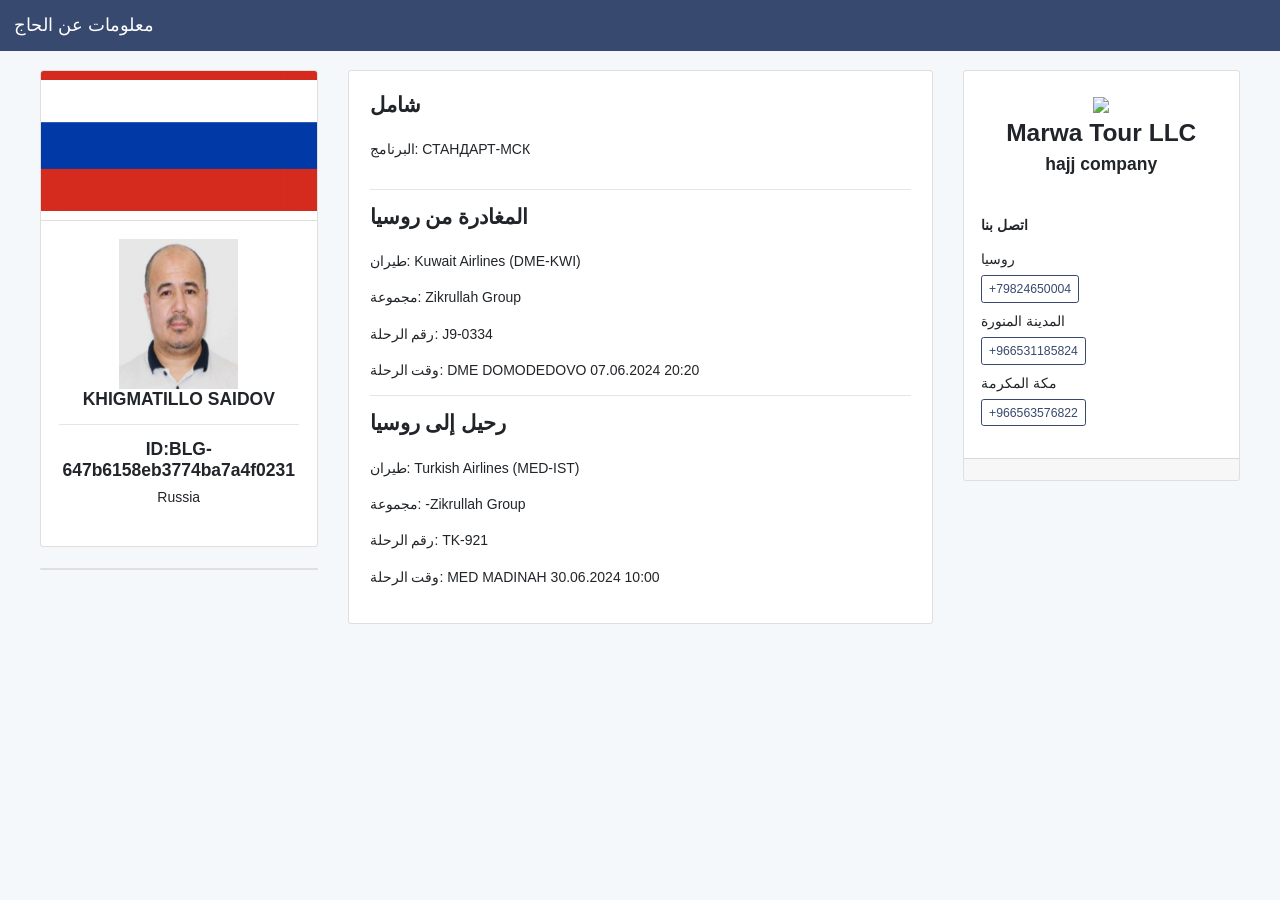
==== commit 182fbd00: "new logo" ====
--- a/khigmatillo.html
+++ b/khigmatillo.html
@@ -159,7 +159,7 @@
                   <li class="rv afh">
                     <div class="rw">
                       <strong>طيران: </strong>
-                      Turkish Airlines
+                      Turkish Airlines (MED-IST)
                     </div>
                   </li>
                   <li class="rv afh">
@@ -190,7 +190,7 @@
           <div class="pz afo vy">
             <div class="qa">
               <h3 class="text-center">
-                <!--<image src="/images/logo.png" /><br>-->
+                <image src="./logo.png" /><br>
                 Marwa Tour LLC
               </h3>
 
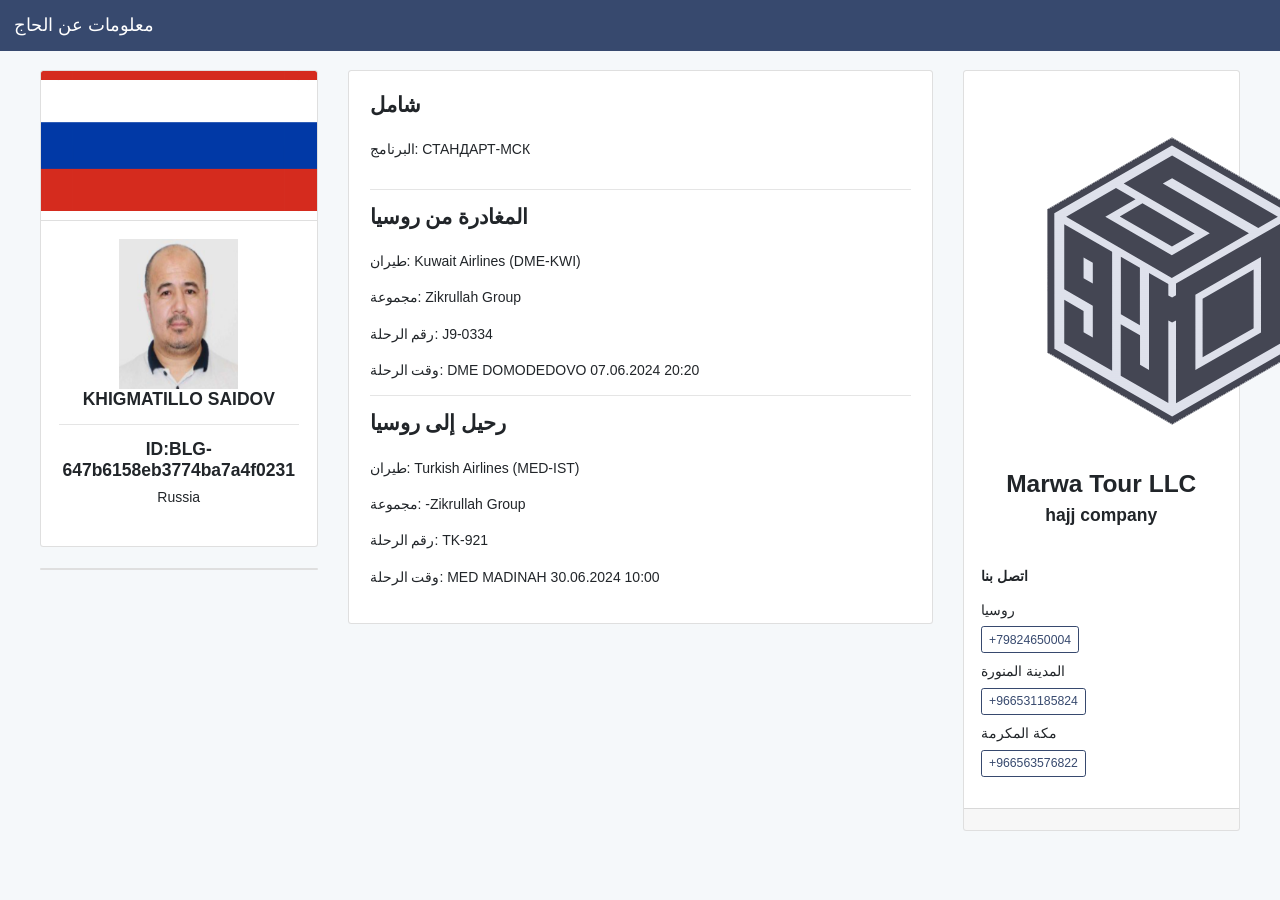
==== commit b15d951a: "logo man" ====
--- a/khigmatillo.html
+++ b/khigmatillo.html
@@ -190,7 +190,7 @@
           <div class="pz afo vy">
             <div class="qa">
               <h3 class="text-center">
-                <image src="./logo.png" /><br>
+                <image src="./1.png" /><br>
                 Marwa Tour LLC
               </h3>
 
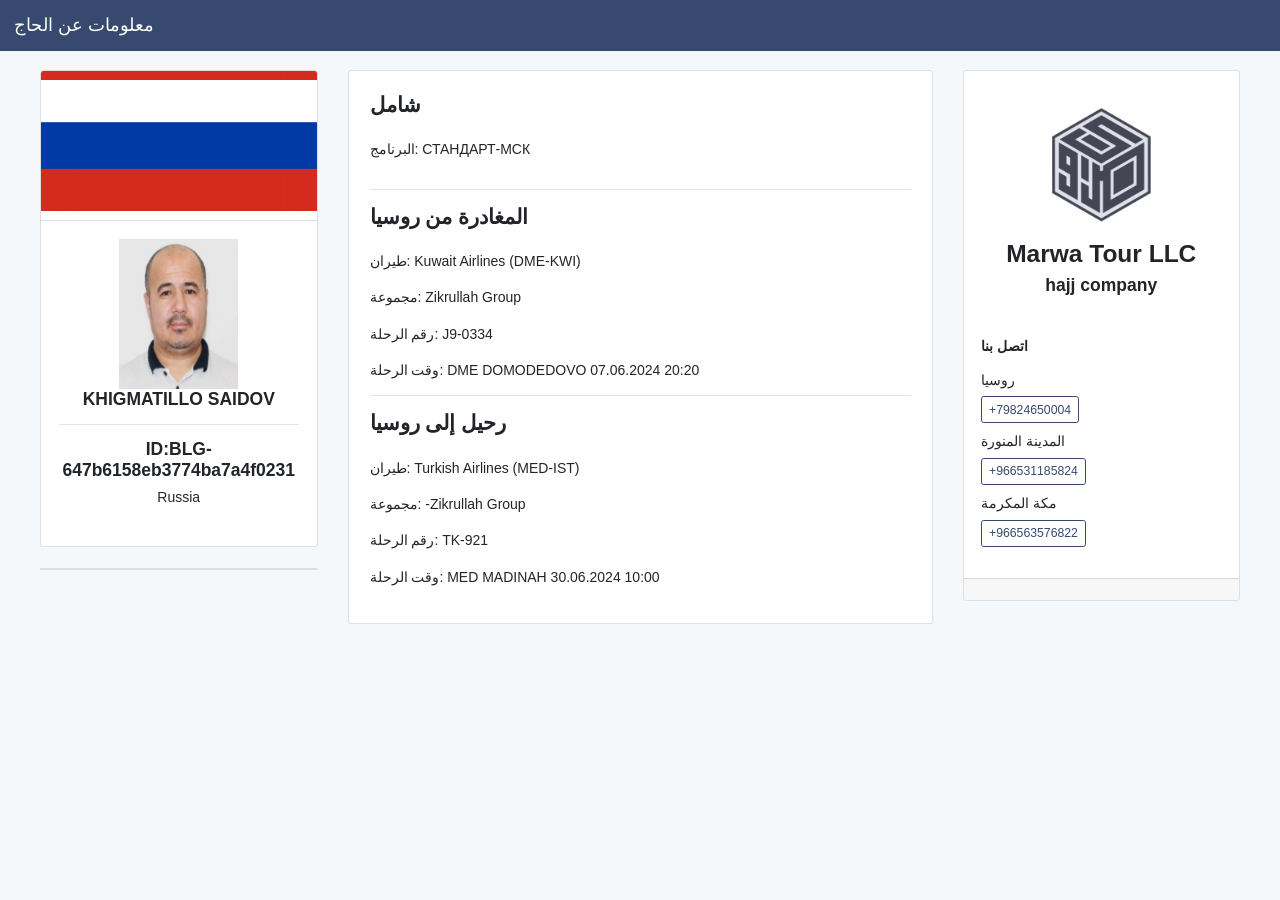
==== commit 598a0cfe: "Update khigmatillo.html" ====
--- a/khigmatillo.html
+++ b/khigmatillo.html
@@ -190,7 +190,9 @@
           <div class="pz afo vy">
             <div class="qa">
               <h3 class="text-center">
-                <image src="./1.png" /><br>
+                <image 
+                style="max-height: 150px"
+                src="./1.png" /><br>
                 Marwa Tour LLC
               </h3>
 
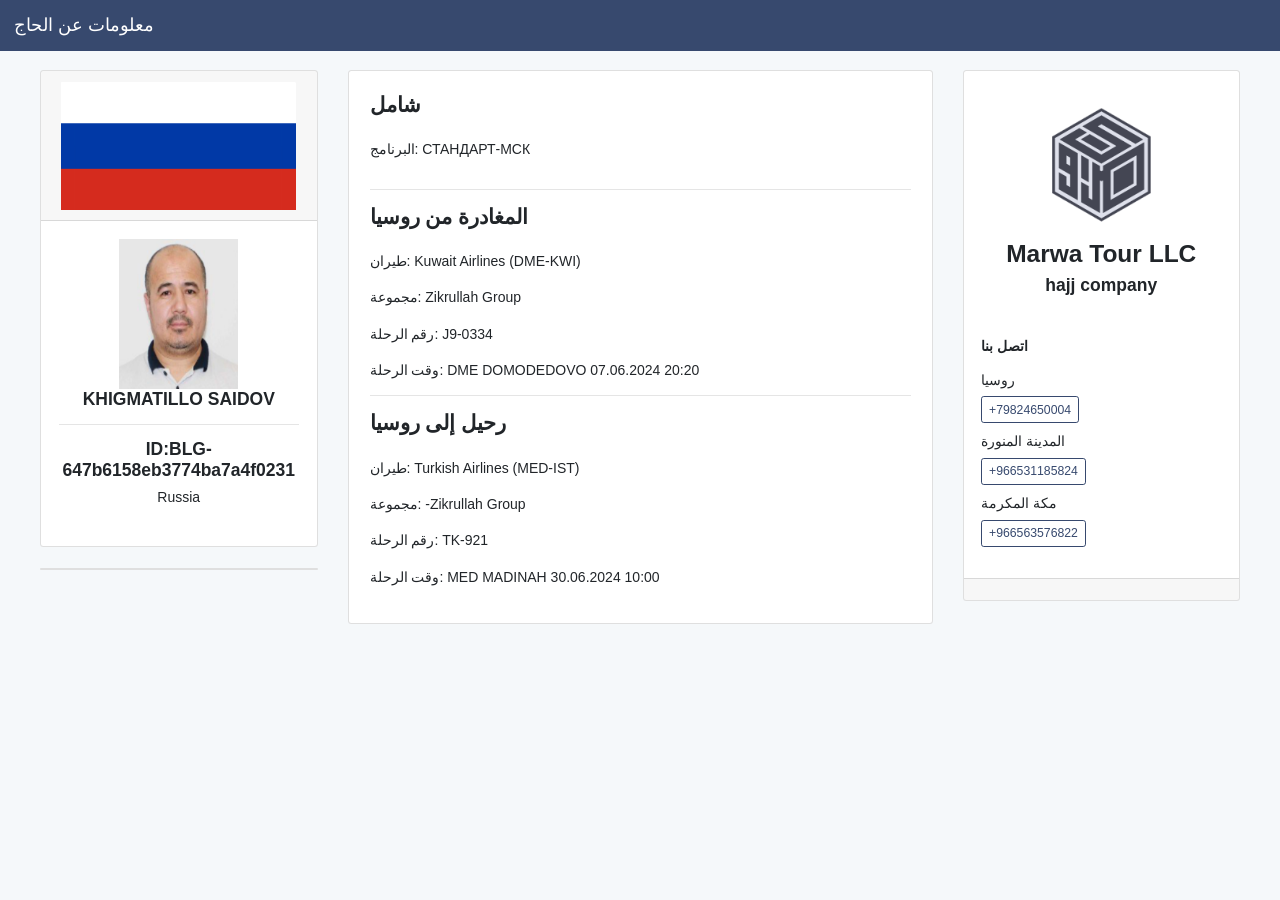
==== commit 33c51205: "Update khigmatillo.html" ====
--- a/khigmatillo.html
+++ b/khigmatillo.html
@@ -53,6 +53,8 @@
                 background-image: url(./rflag.jpeg);
                 background-position: center;
                 background-origin: content-box;
+                background-repeat: no-repeat;
+                background-size: contain;
               "
             ></div>
             <div class="qa avz">
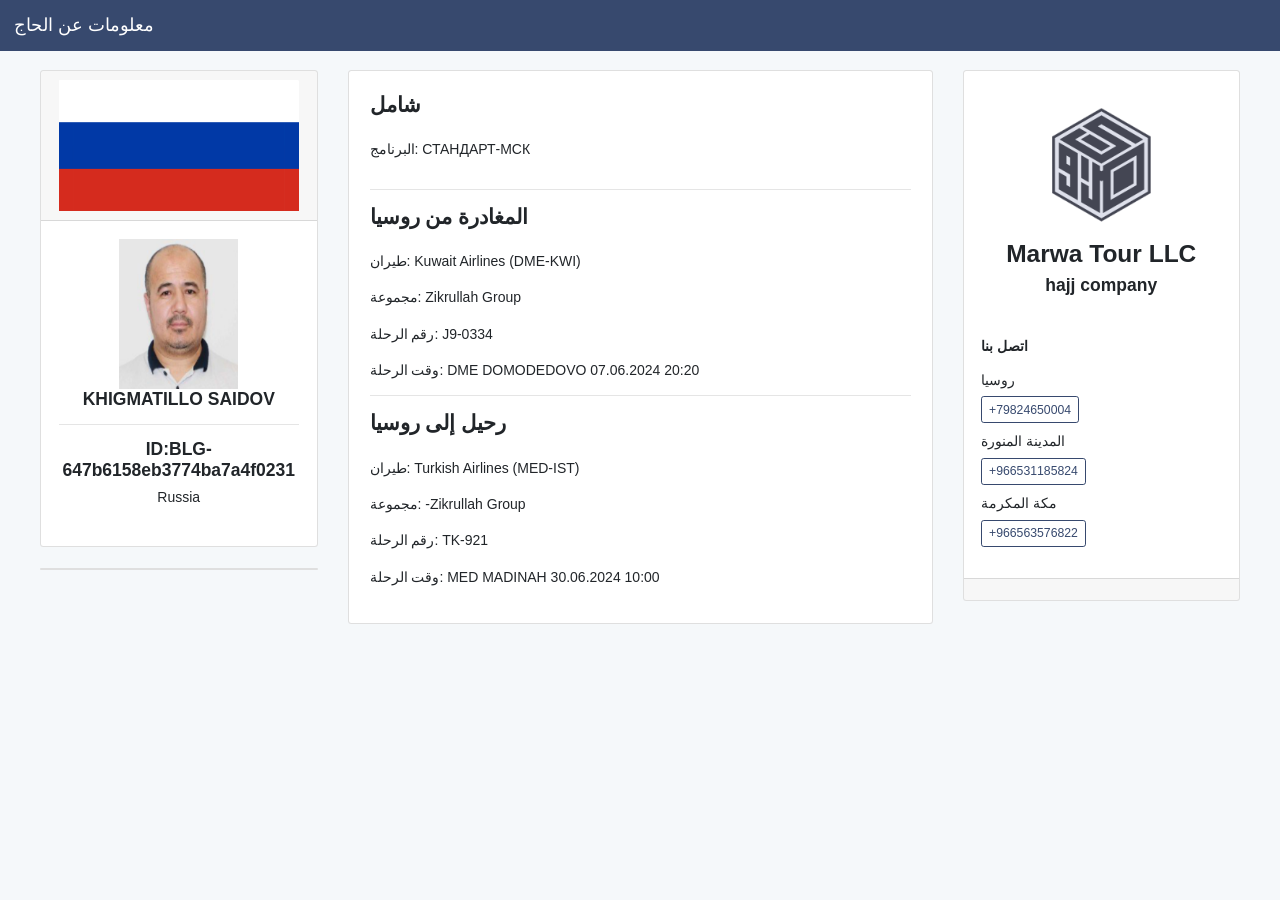
==== commit 05657450: "flag thing" ====
--- a/khigmatillo.html
+++ b/khigmatillo.html
@@ -54,7 +54,7 @@
                 background-position: center;
                 background-origin: content-box;
                 background-repeat: no-repeat;
-                background-size: contain;
+                background-size: cover;
               "
             ></div>
             <div class="qa avz">
